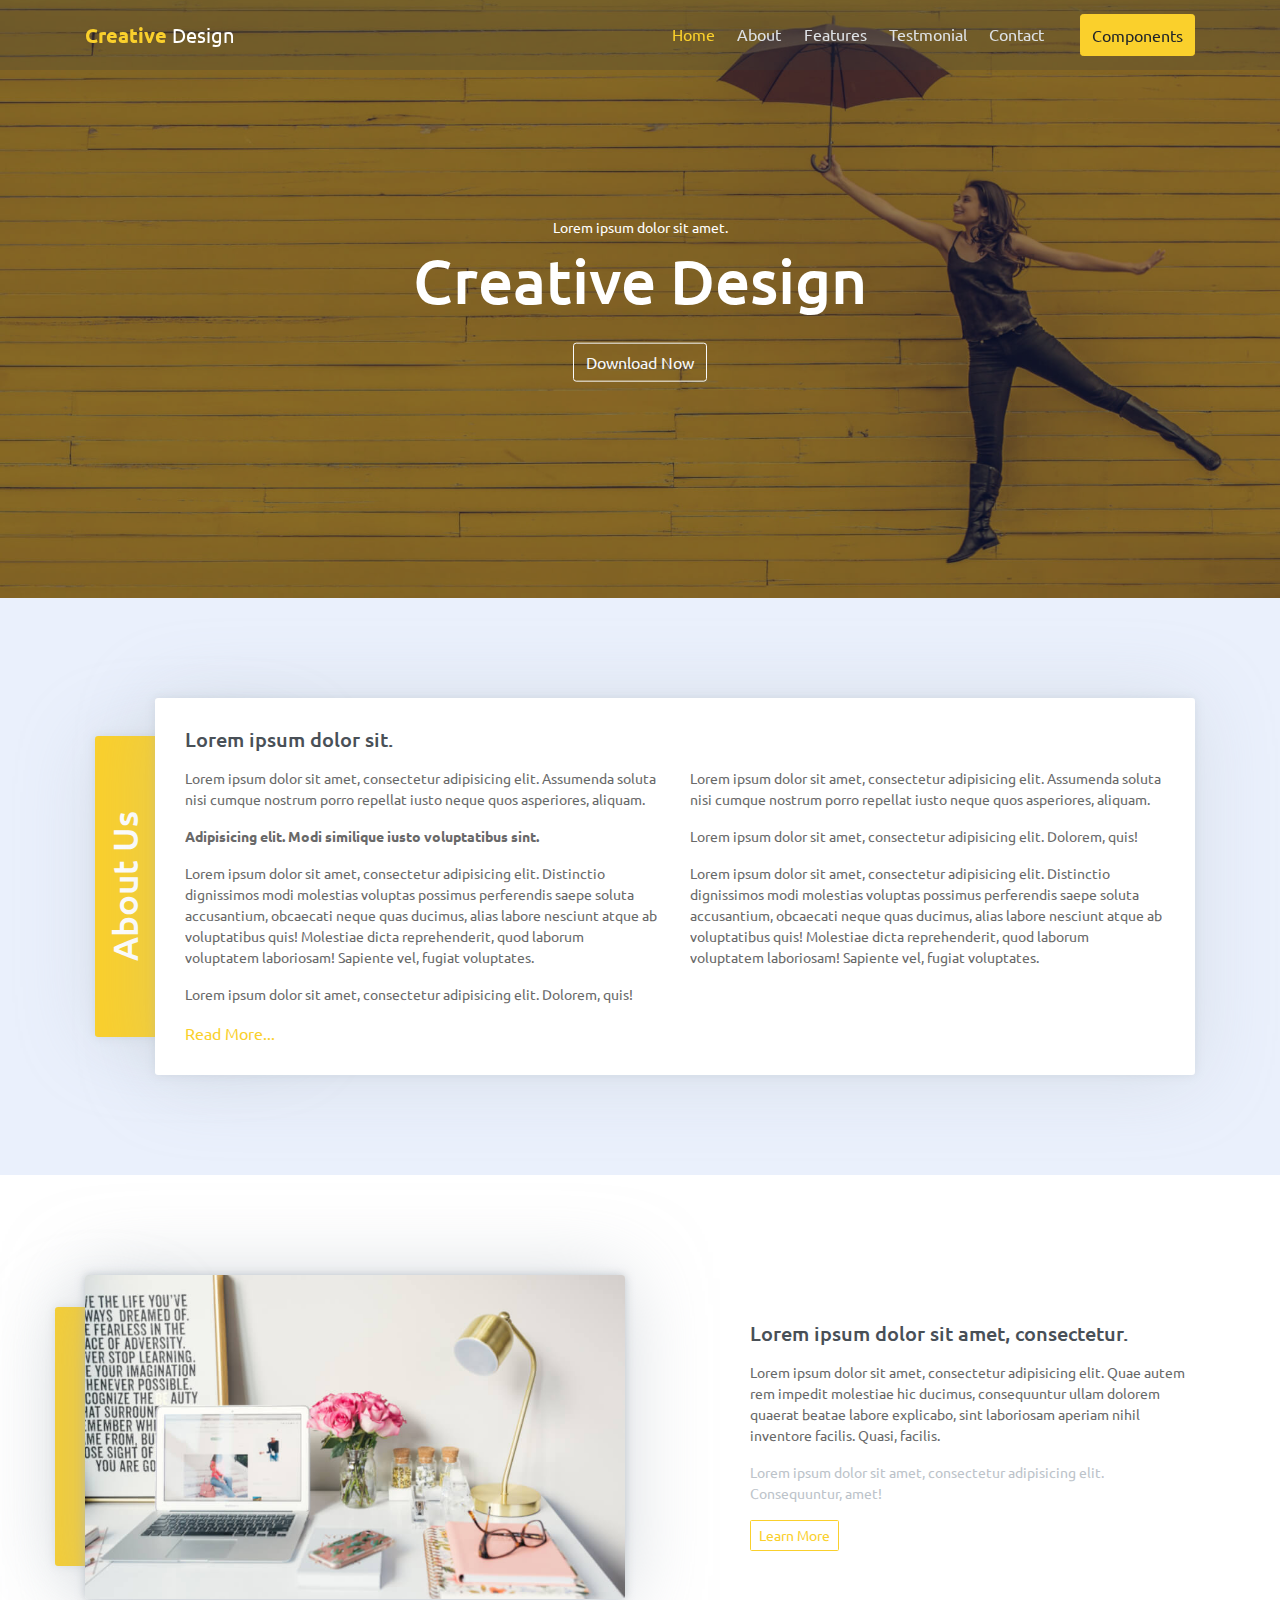
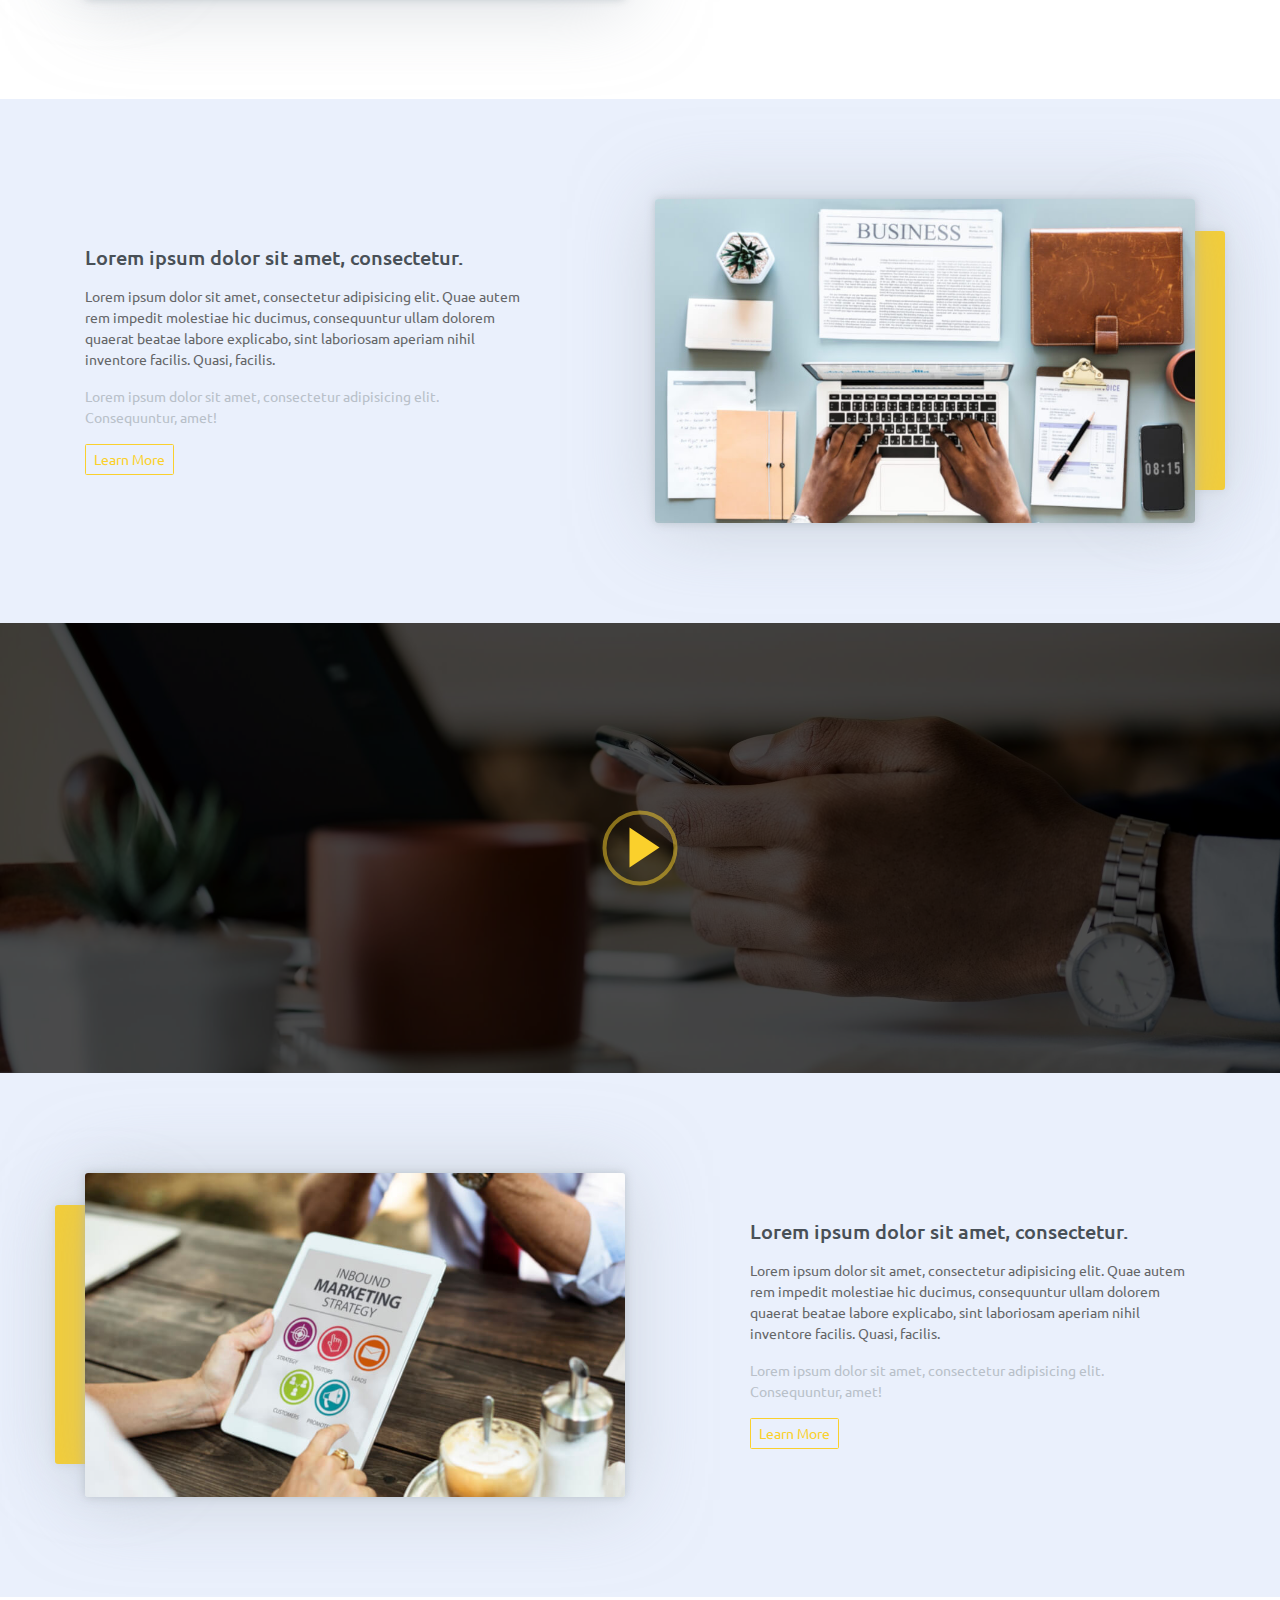
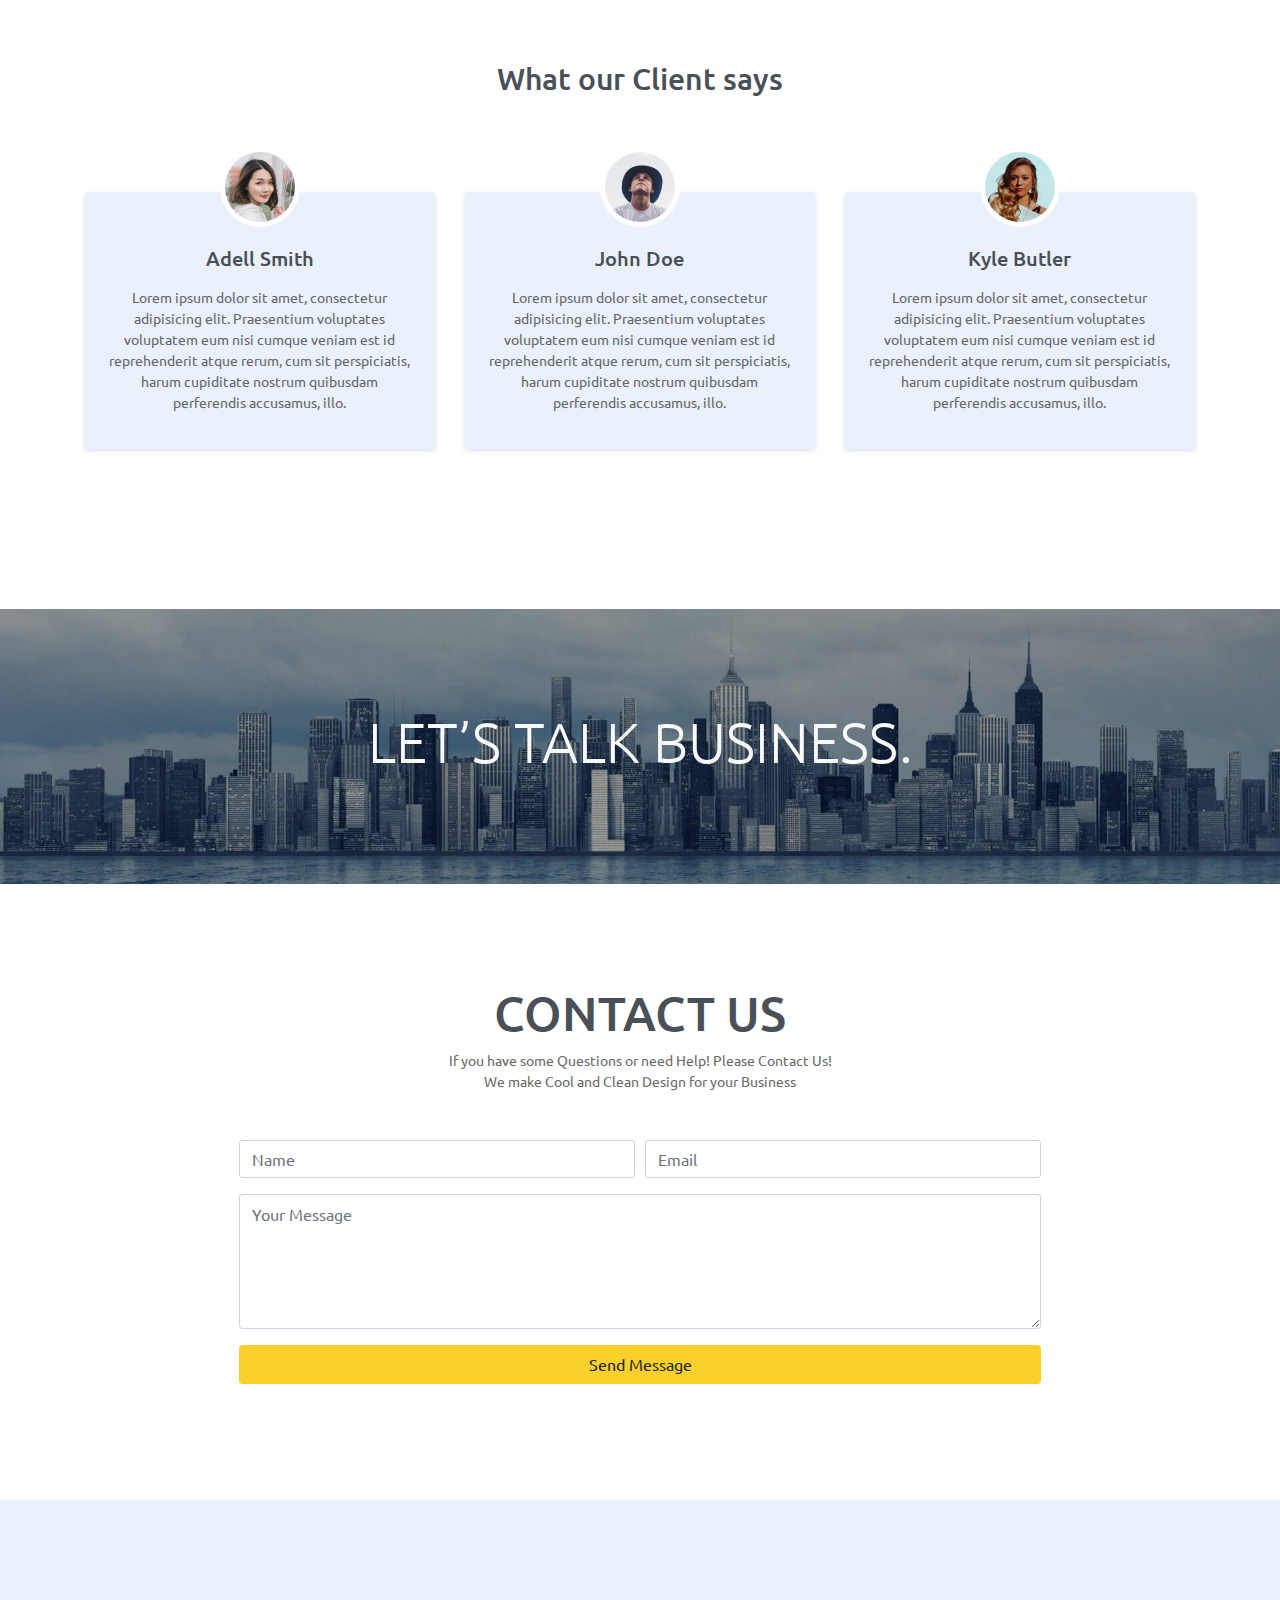
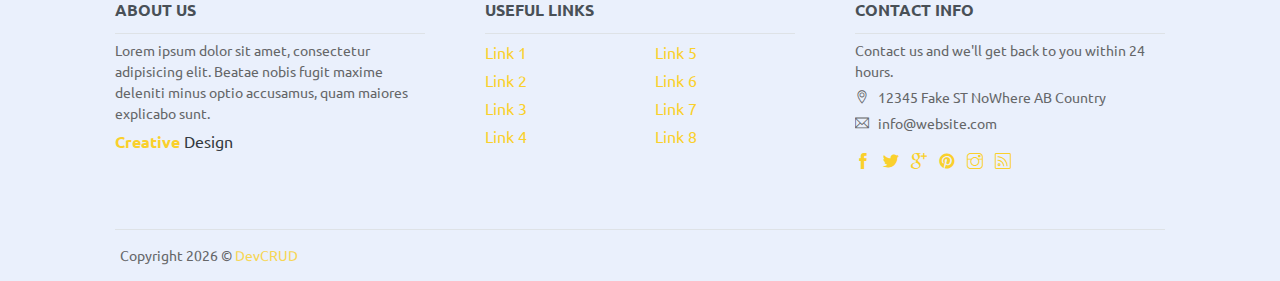
==== Codigo/creative-design/public_html/index.html @ 8c2e3966 "Adicionando pasta 'Codigo' ao repositório" ====
<!DOCTYPE html>
<html lang="en">
<head>
	<meta charset="utf-8">
    <meta name="viewport" content="width=device-width, initial-scale=1, shrink-to-fit=no">
    <meta name="description" content="Start your development with Creative Design landing page.">
    <meta name="author" content="Devcrud">
    <title>Creative Design | Free Bootstrap 4.3.x template</title>

    <!-- font icons -->
    <link rel="stylesheet" href="assets/vendors/themify-icons/css/themify-icons.css">

    <!-- Bootstrap + Creative Design main styles -->
	<link rel="stylesheet" href="assets/css/creative-design.css">

</head>
<body data-spy="scroll" data-target=".navbar" data-offset="40" id="home">
    
    <!-- Page Navbar -->
    <nav id="scrollspy" class="navbar page-navbar navbar-light navbar-expand-md fixed-top" data-spy="affix" data-offset-top="20">
        <div class="container">
            <a class="navbar-brand" href="#"><strong class="text-primary">Creative</strong> <span class="text-dark">Design</span></a>
            <button class="navbar-toggler" type="button" data-toggle="collapse" data-target="#navbarSupportedContent" aria-controls="navbarSupportedContent" aria-expanded="false" aria-label="Toggle navigation">
                <span class="navbar-toggler-icon"></span>
            </button>

            <div class="collapse navbar-collapse" id="navbarSupportedContent">
                <ul class="navbar-nav ml-auto">
                    <li class="nav-item">
                        <a class="nav-link" href="#home">Home</a>
                    </li>
                    <li class="nav-item">
                        <a class="nav-link" href="#about">About</a>
                    </li>
                    <li class="nav-item">
                        <a class="nav-link" href="#features">Features</a>
                    </li>
                    <li class="nav-item">
                        <a class="nav-link" href="#testmonial">Testmonial</a>
                    </li>
                    <li class="nav-item">
                        <a class="nav-link" href="#contact">Contact</a>
                    </li>
                    <li class="nav-item ml-md-4">
                        <a class="nav-link btn btn-primary" href="components.html">Components</a>
                    </li>
                </ul>
            </div>
        </div>
    </nav><!-- End of Page Navbar -->   

    <!-- Page Header -->
    <header id="home" class="header">
        <div class="overlay"></div>
        <div class="header-content">
            <p>Lorem ipsum dolor sit amet.</p>
            <h6>Creative Design</h6> 
            <button class="btn btn-outline-light">Download Now</button> 
        </div>      
    </header><!-- End of Page Header -->    
    
    <!-- About Section -->
    <section id="about">
        <!-- Container -->
        <div class="container">
            <!-- About wrapper -->
            <div class="about-wrapper">
                <div class="after"><h1>About Us</h1></div>
                <div class="content">
                    <h5 class="title mb-3">Lorem ipsum dolor sit.</h5>
                    <!-- row -->
                    <div class="row">
                        <div class="col">
                            <p>Lorem ipsum dolor sit amet, consectetur adipisicing elit. Assumenda soluta nisi cumque nostrum porro repellat iusto neque quos asperiores, aliquam.</p>
                            <p><b>Adipisicing elit. Modi similique  iusto voluptatibus sint.</b></p>                        
                            <p>Lorem ipsum dolor sit amet, consectetur adipisicing elit. Distinctio dignissimos modi molestias voluptas possimus perferendis saepe soluta accusantium, obcaecati neque quas ducimus, alias labore nesciunt atque ab voluptatibus quis! Molestiae dicta reprehenderit, quod laborum voluptatem laboriosam! Sapiente vel, fugiat voluptates.</p>
                            <p>Lorem ipsum dolor sit amet, consectetur adipisicing elit. Dolorem, quis!</p>
                        </div>
                        <div class="col">
                            <p>Lorem ipsum dolor sit amet, consectetur adipisicing elit. Assumenda soluta nisi cumque nostrum porro repellat iusto neque quos asperiores, aliquam.</p>
                            <p>Lorem ipsum dolor sit amet, consectetur adipisicing elit. Dolorem, quis!</p>
                            <p>Lorem ipsum dolor sit amet, consectetur adipisicing elit. Distinctio dignissimos modi molestias voluptas possimus perferendis saepe soluta accusantium, obcaecati neque quas ducimus, alias labore nesciunt atque ab voluptatibus quis! Molestiae dicta reprehenderit, quod laborum voluptatem laboriosam! Sapiente vel, fugiat voluptates.</p>
                        </div>
                    </div><!-- End of Row -->                   
                    <a href="javascript:void(0)">Read More...</a>
                </div>
            </div><!-- End of About Wrapper -->         
        </div>  <!-- End of Container-->        
     </section><!--End of Section -->


    <!-- section -->
    <section>
        <!-- Container -->
        <div class="container">
            <!-- row -->
            <div class="row justify-content-between align-items-center">
                <div class="col-md-6">
                    <div class="img-wrapper">
                        <div class="after"></div>
                        <img src="assets/imgs/img-1.jpg" class="w-100" alt="About Us">
                    </div>
                </div>
                <div class="col-md-5">
                    <h6 class="title mb-3">Lorem ipsum dolor sit amet, consectetur.</h6>
                    
                    <p>Lorem ipsum dolor sit amet, consectetur adipisicing elit. Quae autem rem impedit molestiae hic ducimus, consequuntur ullam dolorem quaerat beatae labore explicabo, sint laboriosam aperiam nihil inventore facilis. Quasi, facilis.</p>
                    <p class="text-muted">Lorem ipsum dolor sit amet, consectetur adipisicing elit. Consequuntur, amet!</p>
                    <button class="btn btn-outline-primary btn-sm">Learn More</button>
                </div>
            </div>
            <!-- End of Row -->
        </div>  
        <!-- End of Container -->
    </section><!-- End of Section -->   

    <!-- section -->
    <section>
        <!-- Container -->
        <div class="container">
            <!-- Row -->
            <div class="row justify-content-between align-items-center">                
                <div class="col-md-5">
                    <h6 class="title mb-3">Lorem ipsum dolor sit amet, consectetur.</h6>
                    <p>Lorem ipsum dolor sit amet, consectetur adipisicing elit. Quae autem rem impedit molestiae hic ducimus, consequuntur ullam dolorem quaerat beatae labore explicabo, sint laboriosam aperiam nihil inventore facilis. Quasi, facilis.</p>
                    <p class="text-muted">Lorem ipsum dolor sit amet, consectetur adipisicing elit. Consequuntur, amet!</p>
                    <button class="btn btn-outline-primary btn-sm">Learn More</button>

                </div>
                <div class="col-md-6">
                    <div class="img-wrapper">
                        <div class="after right"></div>
                        <img src="assets/imgs/img-2.jpg" class="w-100" alt="About Us">
                    </div>                      
                </div>
            </div><!-- End of Row -->           
        </div><!-- End of Container-->      
    </section><!-- End of Section -->
    

    <!-- Features Section -->
    <section class="has-bg-img" id="features">
        <div class="overlay"></div>
        <!-- Button trigger modal -->
        <a data-toggle="modal" href="#exampleModalCenter">
            <i></i>
        </a>

        <!-- Modal -->
        <div class="modal fade" id="exampleModalCenter" tabindex="-1" role="dialog" aria-labelledby="exampleModalCenterTitle" aria-hidden="true">
            <div class="modal-dialog modal-dialog-centered modal-lg" role="document">
                <div class="modal-content">
                     <iframe width="100%" height="450px" class="border-0" 
                    src="https://www.youtube.com/embed/tgbNyZ7vqY?controls=0">
                    </iframe>
                </div>
            </div>
        </div><!-- End of Modal -->     
    </section><!-- End of features Section -->  

    <!-- Section -->
    <section>
        <!-- Container -->
        <div class="container">
            <!-- Row -->
            <div class="row justify-content-between align-items-center">
                <div class="col-md-6">
                    <div class="img-wrapper">
                        <div class="after"></div>
                        <img src="assets/imgs/img-3.jpg" class="w-100" alt="About us">
                    </div>
                </div>
                <div class="col-md-5">
                    <h6 class="title mb-3">Lorem ipsum dolor sit amet, consectetur.</h6>
                    
                    <p>Lorem ipsum dolor sit amet, consectetur adipisicing elit. Quae autem rem impedit molestiae hic ducimus, consequuntur ullam dolorem quaerat beatae labore explicabo, sint laboriosam aperiam nihil inventore facilis. Quasi, facilis.</p>
                    <p class="text-muted">Lorem ipsum dolor sit amet, consectetur adipisicing elit. Consequuntur, amet!</p>
                    <button class="btn btn-outline-primary btn-sm">Learn More</button>
                </div>
            </div><!-- End of Row -->           
        </div><!-- End of Container-->      
    </section><!-- End of Section -->   

    <!-- Testmonial Section -->
    <section class="text-center pt-5" id="testmonial">
        <!-- Container -->
        <div class="container">
            <h3 class="mt-3 mb-5 pb-5">What our Client says</h3>
            <!-- Row -->
            <div class="row">
                <div class="col-sm-10 col-md-4 m-auto">
                    <div class="testmonial-wrapper">
                        <img src="assets/imgs/avatar1.jpg" alt="Client Image">
                        <h6 class="title mb-3">Adell Smith</h6>
                        <p>Lorem ipsum dolor sit amet, consectetur adipisicing elit. Praesentium voluptates voluptatem eum nisi cumque veniam est id reprehenderit atque rerum, cum sit perspiciatis, harum cupiditate nostrum quibusdam perferendis accusamus, illo.</p>
                    </div>
                </div>
                <div class="col-sm-10 col-md-4 m-auto">
                    <div class="testmonial-wrapper">
                        <img src="assets/imgs/avatar2.jpg" alt="Client Image">
                        <h6 class="title mb-3">John Doe</h6>
                        <p>Lorem ipsum dolor sit amet, consectetur adipisicing elit. Praesentium voluptates voluptatem eum nisi cumque veniam est id reprehenderit atque rerum, cum sit perspiciatis, harum cupiditate nostrum quibusdam perferendis accusamus, illo.</p>
                    </div>
                </div>
                <div class="col-sm-10 col-md-4 m-auto">
                    <div class="testmonial-wrapper">
                        <img src="assets/imgs/avatar3.jpg" alt="Client Image">
                        <h6 class="title mb-3">Kyle Butler</h6>
                        <p>Lorem ipsum dolor sit amet, consectetur adipisicing elit. Praesentium voluptates voluptatem eum nisi cumque veniam est id reprehenderit atque rerum, cum sit perspiciatis, harum cupiditate nostrum quibusdam perferendis accusamus, illo.</p>
                    </div>
                </div>
            </div><!-- end of Row -->           
        </div><!-- End of Cotanier -->  
    </section><!-- End of Testmonial Section -->

    <!-- Section -->
    <section class="has-bg-img text-center text-light height-auto" style="background-image: url(assets/imgs/bg-img-2.jpg)">
        <h1 class="display-4">LET’S TALK BUSINESS.</h1>
    </section><!-- End of Section -->
    

    <!-- Contact Section -->
    <section id="contact" class="text-center">
        <!-- container -->
        <div class="container">
            <h1>CONTACT US</h1>
            <p class="mb-5">If you have some Questions or need Help! Please Contact Us! <br> 
            We make Cool and Clean Design for your Business</p>
            
            <!-- Contact form -->
            <form class="contact-form col-md-11 col-lg-9 mx-auto">
                <div class="form-row">
                    <div class="col form-group">
                        <input type="text" class="form-control" placeholder="Name">
                    </div>
                    <div class="col form-group">
                        <input type="email" class="form-control" placeholder="Email">
                    </div>
                </div>
                <div class="form-group">
                    <textarea name="" id="" cols="30" rows="5" class="form-control" placeholder="Your Message"></textarea>
                </div>
                <div class="form-group">
                    <input type="submit" class="btn btn-primary btn-block" value="Send Message">
                </div>
            </form><!-- End of Contact form -->         
        </div><!-- End of Container-->      
    </section><!-- End of Contact Section -->   

    <!-- Section -->
    <section class="pb-0">
        <!-- Container -->
        <div class="container">
            <!-- Pre footer -->
            <div class="pre-footer">
                <ul class="list">
                    <li class="list-head">
                        <h6 class="font-weight-bold">ABOUT US</h6>
                    </li>
                    <li class="list-body">
                        <p>Lorem ipsum dolor sit amet, consectetur adipisicing elit. Beatae nobis fugit maxime deleniti minus optio accusamus, quam maiores explicabo sunt.</p>
                        <a href="#"><strong class="text-primary">Creative</strong> <span class="text-dark">Design</span></a>
                    </li>
                </ul>
                <ul class="list">
                    <li class="list-head">
                        <h6 class="font-weight-bold">USEFUL LINKS</h6>
                    </li>
                    <li class="list-body">
                        <div class="row">
                            <div class="col">
                                <a href="#">Link 1</a>
                                <a href="#">Link 2</a>
                                <a href="#">Link 3</a>
                                <a href="#">Link 4</a>
                            </div>
                            <div class="col">
                                <a href="#">Link 5</a>
                                <a href="#">Link 6</a>
                                <a href="#">Link 7</a>
                                <a href="#">Link 8</a>
                            </div>
                        </div>
                    </li>
                </ul>
                <ul class="list">
                    <li class="list-head">
                        <h6 class="font-weight-bold">CONTACT INFO</h6>
                    </li>
                    <li class="list-body">
                        <p>Contact us and we'll get back to you within 24 hours.</p>
                        <p><i class="ti-location-pin"></i> 12345 Fake ST NoWhere AB Country</p>
                        <p><i class="ti-email"></i>  info@website.com</p>
                        <div class="social-links">
                            <a href="javascript:void(0)" class="link"><i class="ti-facebook"></i></a>
                            <a href="javascript:void(0)" class="link"><i class="ti-twitter-alt"></i></a>
                            <a href="javascript:void(0)" class="link"><i class="ti-google"></i></a>
                            <a href="javascript:void(0)" class="link"><i class="ti-pinterest-alt"></i></a>
                            <a href="javascript:void(0)" class="link"><i class="ti-instagram"></i></a>
                            <a href="javascript:void(0)" class="link"><i class="ti-rss"></i></a>
                        </div>
                    </li>
                </ul> 
            </div><!-- End of Pre footer -->            

            <!-- foooter -->
            <footer class="footer">            
                <p>Copyright <script>document.write(new Date().getFullYear())</script> &copy; <a href="http://www.devcrud.com">DevCRUD</a></p>
            </footer><!-- End of Footer-->  
            
        </div><!--End of Container -->      
    </section><!-- End of Section -->

    <!-- core  -->
    <script src="assets/vendors/jquery/jquery-3.4.1.js"></script>
    <script src="assets/vendors/bootstrap/bootstrap.bundle.js"></script>

    <!-- bootstrap affix -->
    <script src="assets/vendors/bootstrap/bootstrap.affix.js"></script>

    <!-- Creative Design js -->
    <script src="assets/js/creative-design.js"></script>

</body>
</html>
---- Codigo/creative-design/public_html/assets/vendors/themify-icons/css/themify-icons.css ----
@font-face {
	font-family: 'themify';
	src:url("../fonts/themify.eot?-fvbane");
	src:url("../fonts/themify.eot?#iefix-fvbane") format("embedded-opentype"),
		url("../fonts/themify.woff?-fvbane") format("woff"),
		url("../fonts/themify.ttf?-fvbane") format("truetype"),
		url("../fonts/themify.svg?-fvbane#themify") format("svg");
	font-weight: normal;
	font-style: normal;
}

[class^="ti-"], [class*=" ti-"] {
	font-family: 'themify';
	speak: none;
	font-style: normal;
	font-weight: normal;
	font-variant: normal;
	text-transform: none;
	line-height: 1;

	/* Better Font Rendering =========== */
	-webkit-font-smoothing: antialiased;
	-moz-osx-font-smoothing: grayscale;
}

.ti-wand:before {
	content: "\e600";
}
.ti-volume:before {
	content: "\e601";
}
.ti-user:before {
	content: "\e602";
}
.ti-unlock:before {
	content: "\e603";
}
.ti-unlink:before {
	content: "\e604";
}
.ti-trash:before {
	content: "\e605";
}
.ti-thought:before {
	content: "\e606";
}
.ti-target:before {
	content: "\e607";
}
.ti-tag:before {
	content: "\e608";
}
.ti-tablet:before {
	content: "\e609";
}
.ti-star:before {
	content: "\e60a";
}
.ti-spray:before {
	content: "\e60b";
}
.ti-signal:before {
	content: "\e60c";
}
.ti-shopping-cart:before {
	content: "\e60d";
}
.ti-shopping-cart-full:before {
	content: "\e60e";
}
.ti-settings:before {
	content: "\e60f";
}
.ti-search:before {
	content: "\e610";
}
.ti-zoom-in:before {
	content: "\e611";
}
.ti-zoom-out:before {
	content: "\e612";
}
.ti-cut:before {
	content: "\e613";
}
.ti-ruler:before {
	content: "\e614";
}
.ti-ruler-pencil:before {
	content: "\e615";
}
.ti-ruler-alt:before {
	content: "\e616";
}
.ti-bookmark:before {
	content: "\e617";
}
.ti-bookmark-alt:before {
	content: "\e618";
}
.ti-reload:before {
	content: "\e619";
}
.ti-plus:before {
	content: "\e61a";
}
.ti-pin:before {
	content: "\e61b";
}
.ti-pencil:before {
	content: "\e61c";
}
.ti-pencil-alt:before {
	content: "\e61d";
}
.ti-paint-roller:before {
	content: "\e61e";
}
.ti-paint-bucket:before {
	content: "\e61f";
}
.ti-na:before {
	content: "\e620";
}
.ti-mobile:before {
	content: "\e621";
}
.ti-minus:before {
	content: "\e622";
}
.ti-medall:before {
	content: "\e623";
}
.ti-medall-alt:before {
	content: "\e624";
}
.ti-marker:before {
	content: "\e625";
}
.ti-marker-alt:before {
	content: "\e626";
}
.ti-arrow-up:before {
	content: "\e627";
}
.ti-arrow-right:before {
	content: "\e628";
}
.ti-arrow-left:before {
	content: "\e629";
}
.ti-arrow-down:before {
	content: "\e62a";
}
.ti-lock:before {
	content: "\e62b";
}
.ti-location-arrow:before {
	content: "\e62c";
}
.ti-link:before {
	content: "\e62d";
}
.ti-layout:before {
	content: "\e62e";
}
.ti-layers:before {
	content: "\e62f";
}
.ti-layers-alt:before {
	content: "\e630";
}
.ti-key:before {
	content: "\e631";
}
.ti-import:before {
	content: "\e632";
}
.ti-image:before {
	content: "\e633";
}
.ti-heart:before {
	content: "\e634";
}
.ti-heart-broken:before {
	content: "\e635";
}
.ti-hand-stop:before {
	content: "\e636";
}
.ti-hand-open:before {
	content: "\e637";
}
.ti-hand-drag:before {
	content: "\e638";
}
.ti-folder:before {
	content: "\e639";
}
.ti-flag:before {
	content: "\e63a";
}
.ti-flag-alt:before {
	content: "\e63b";
}
.ti-flag-alt-2:before {
	content: "\e63c";
}
.ti-eye:before {
	content: "\e63d";
}
.ti-export:before {
	content: "\e63e";
}
.ti-exchange-vertical:before {
	content: "\e63f";
}
.ti-desktop:before {
	content: "\e640";
}
.ti-cup:before {
	content: "\e641";
}
.ti-crown:before {
	content: "\e642";
}
.ti-comments:before {
	content: "\e643";
}
.ti-comment:before {
	content: "\e644";
}
.ti-comment-alt:before {
	content: "\e645";
}
.ti-close:before {
	content: "\e646";
}
.ti-clip:before {
	content: "\e647";
}
.ti-angle-up:before {
	content: "\e648";
}
.ti-angle-right:before {
	content: "\e649";
}
.ti-angle-left:before {
	content: "\e64a";
}
.ti-angle-down:before {
	content: "\e64b";
}
.ti-check:before {
	content: "\e64c";
}
.ti-check-box:before {
	content: "\e64d";
}
.ti-camera:before {
	content: "\e64e";
}
.ti-announcement:before {
	content: "\e64f";
}
.ti-brush:before {
	content: "\e650";
}
.ti-briefcase:before {
	content: "\e651";
}
.ti-bolt:before {
	content: "\e652";
}
.ti-bolt-alt:before {
	content: "\e653";
}
.ti-blackboard:before {
	content: "\e654";
}
.ti-bag:before {
	content: "\e655";
}
.ti-move:before {
	content: "\e656";
}
.ti-arrows-vertical:before {
	content: "\e657";
}
.ti-arrows-horizontal:before {
	content: "\e658";
}
.ti-fullscreen:before {
	content: "\e659";
}
.ti-arrow-top-right:before {
	content: "\e65a";
}
.ti-arrow-top-left:before {
	content: "\e65b";
}
.ti-arrow-circle-up:before {
	content: "\e65c";
}
.ti-arrow-circle-right:before {
	content: "\e65d";
}
.ti-arrow-circle-left:before {
	content: "\e65e";
}
.ti-arrow-circle-down:before {
	content: "\e65f";
}
.ti-angle-double-up:before {
	content: "\e660";
}
.ti-angle-double-right:before {
	content: "\e661";
}
.ti-angle-double-left:before {
	content: "\e662";
}
.ti-angle-double-down:before {
	content: "\e663";
}
.ti-zip:before {
	content: "\e664";
}
.ti-world:before {
	content: "\e665";
}
.ti-wheelchair:before {
	content: "\e666";
}
.ti-view-list:before {
	content: "\e667";
}
.ti-view-list-alt:before {
	content: "\e668";
}
.ti-view-grid:before {
	content: "\e669";
}
.ti-uppercase:before {
	content: "\e66a";
}
.ti-upload:before {
	content: "\e66b";
}
.ti-underline:before {
	content: "\e66c";
}
.ti-truck:before {
	content: "\e66d";
}
.ti-timer:before {
	content: "\e66e";
}
.ti-ticket:before {
	content: "\e66f";
}
.ti-thumb-up:before {
	content: "\e670";
}
.ti-thumb-down:before {
	content: "\e671";
}
.ti-text:before {
	content: "\e672";
}
.ti-stats-up:before {
	content: "\e673";
}
.ti-stats-down:before {
	content: "\e674";
}
.ti-split-v:before {
	content: "\e675";
}
.ti-split-h:before {
	content: "\e676";
}
.ti-smallcap:before {
	content: "\e677";
}
.ti-shine:before {
	content: "\e678";
}
.ti-shift-right:before {
	content: "\e679";
}
.ti-shift-left:before {
	content: "\e67a";
}
.ti-shield:before {
	content: "\e67b";
}
.ti-notepad:before {
	content: "\e67c";
}
.ti-server:before {
	content: "\e67d";
}
.ti-quote-right:before {
	content: "\e67e";
}
.ti-quote-left:before {
	content: "\e67f";
}
.ti-pulse:before {
	content: "\e680";
}
.ti-printer:before {
	content: "\e681";
}
.ti-power-off:before {
	content: "\e682";
}
.ti-plug:before {
	content: "\e683";
}
.ti-pie-chart:before {
	content: "\e684";
}
.ti-paragraph:before {
	content: "\e685";
}
.ti-panel:before {
	content: "\e686";
}
.ti-package:before {
	content: "\e687";
}
.ti-music:before {
	content: "\e688";
}
.ti-music-alt:before {
	content: "\e689";
}
.ti-mouse:before {
	content: "\e68a";
}
.ti-mouse-alt:before {
	content: "\e68b";
}
.ti-money:before {
	content: "\e68c";
}
.ti-microphone:before {
	content: "\e68d";
}
.ti-menu:before {
	content: "\e68e";
}
.ti-menu-alt:before {
	content: "\e68f";
}
.ti-map:before {
	content: "\e690";
}
.ti-map-alt:before {
	content: "\e691";
}
.ti-loop:before {
	content: "\e692";
}
.ti-location-pin:before {
	content: "\e693";
}
.ti-list:before {
	content: "\e694";
}
.ti-light-bulb:before {
	content: "\e695";
}
.ti-Italic:before {
	content: "\e696";
}
.ti-info:before {
	content: "\e697";
}
.ti-infinite:before {
	content: "\e698";
}
.ti-id-badge:before {
	content: "\e699";
}
.ti-hummer:before {
	content: "\e69a";
}
.ti-home:before {
	content: "\e69b";
}
.ti-help:before {
	content: "\e69c";
}
.ti-headphone:before {
	content: "\e69d";
}
.ti-harddrives:before {
	content: "\e69e";
}
.ti-harddrive:before {
	content: "\e69f";
}
.ti-gift:before {
	content: "\e6a0";
}
.ti-game:before {
	content: "\e6a1";
}
.ti-filter:before {
	content: "\e6a2";
}
.ti-files:before {
	content: "\e6a3";
}
.ti-file:before {
	content: "\e6a4";
}
.ti-eraser:before {
	content: "\e6a5";
}
.ti-envelope:before {
	content: "\e6a6";
}
.ti-download:before {
	content: "\e6a7";
}
.ti-direction:before {
	content: "\e6a8";
}
.ti-direction-alt:before {
	content: "\e6a9";
}
.ti-dashboard:before {
	content: "\e6aa";
}
.ti-control-stop:before {
	content: "\e6ab";
}
.ti-control-shuffle:before {
	content: "\e6ac";
}
.ti-control-play:before {
	content: "\e6ad";
}
.ti-control-pause:before {
	content: "\e6ae";
}
.ti-control-forward:before {
	content: "\e6af";
}
.ti-control-backward:before {
	content: "\e6b0";
}
.ti-cloud:before {
	content: "\e6b1";
}
.ti-cloud-up:before {
	content: "\e6b2";
}
.ti-cloud-down:before {
	content: "\e6b3";
}
.ti-clipboard:before {
	content: "\e6b4";
}
.ti-car:before {
	content: "\e6b5";
}
.ti-calendar:before {
	content: "\e6b6";
}
.ti-book:before {
	content: "\e6b7";
}
.ti-bell:before {
	content: "\e6b8";
}
.ti-basketball:before {
	content: "\e6b9";
}
.ti-bar-chart:before {
	content: "\e6ba";
}
.ti-bar-chart-alt:before {
	content: "\e6bb";
}
.ti-back-right:before {
	content: "\e6bc";
}
.ti-back-left:before {
	content: "\e6bd";
}
.ti-arrows-corner:before {
	content: "\e6be";
}
.ti-archive:before {
	content: "\e6bf";
}
.ti-anchor:before {
	content: "\e6c0";
}
.ti-align-right:before {
	content: "\e6c1";
}
.ti-align-left:before {
	content: "\e6c2";
}
.ti-align-justify:before {
	content: "\e6c3";
}
.ti-align-center:before {
	content: "\e6c4";
}
.ti-alert:before {
	content: "\e6c5";
}
.ti-alarm-clock:before {
	content: "\e6c6";
}
.ti-agenda:before {
	content: "\e6c7";
}
.ti-write:before {
	content: "\e6c8";
}
.ti-window:before {
	content: "\e6c9";
}
.ti-widgetized:before {
	content: "\e6ca";
}
.ti-widget:before {
	content: "\e6cb";
}
.ti-widget-alt:before {
	content: "\e6cc";
}
.ti-wallet:before {
	content: "\e6cd";
}
.ti-video-clapper:before {
	content: "\e6ce";
}
.ti-video-camera:before {
	content: "\e6cf";
}
.ti-vector:before {
	content: "\e6d0";
}
.ti-themify-logo:before {
	content: "\e6d1";
}
.ti-themify-favicon:before {
	content: "\e6d2";
}
.ti-themify-favicon-alt:before {
	content: "\e6d3";
}
.ti-support:before {
	content: "\e6d4";
}
.ti-stamp:before {
	content: "\e6d5";
}
.ti-split-v-alt:before {
	content: "\e6d6";
}
.ti-slice:before {
	content: "\e6d7";
}
.ti-shortcode:before {
	content: "\e6d8";
}
.ti-shift-right-alt:before {
	content: "\e6d9";
}
.ti-shift-left-alt:before {
	content: "\e6da";
}
.ti-ruler-alt-2:before {
	content: "\e6db";
}
.ti-receipt:before {
	content: "\e6dc";
}
.ti-pin2:before {
	content: "\e6dd";
}
.ti-pin-alt:before {
	content: "\e6de";
}
.ti-pencil-alt2:before {
	content: "\e6df";
}
.ti-palette:before {
	content: "\e6e0";
}
.ti-more:before {
	content: "\e6e1";
}
.ti-more-alt:before {
	content: "\e6e2";
}
.ti-microphone-alt:before {
	content: "\e6e3";
}
.ti-magnet:before {
	content: "\e6e4";
}
.ti-line-double:before {
	content: "\e6e5";
}
.ti-line-dotted:before {
	content: "\e6e6";
}
.ti-line-dashed:before {
	content: "\e6e7";
}
.ti-layout-width-full:before {
	content: "\e6e8";
}
.ti-layout-width-default:before {
	content: "\e6e9";
}
.ti-layout-width-default-alt:before {
	content: "\e6ea";
}
.ti-layout-tab:before {
	content: "\e6eb";
}
.ti-layout-tab-window:before {
	content: "\e6ec";
}
.ti-layout-tab-v:before {
	content: "\e6ed";
}
.ti-layout-tab-min:before {
	content: "\e6ee";
}
.ti-layout-slider:before {
	content: "\e6ef";
}
.ti-layout-slider-alt:before {
	content: "\e6f0";
}
.ti-layout-sidebar-right:before {
	content: "\e6f1";
}
.ti-layout-sidebar-none:before {
	content: "\e6f2";
}
.ti-layout-sidebar-left:before {
	content: "\e6f3";
}
.ti-layout-placeholder:before {
	content: "\e6f4";
}
.ti-layout-menu:before {
	content: "\e6f5";
}
.ti-layout-menu-v:before {
	content: "\e6f6";
}
.ti-layout-menu-separated:before {
	content: "\e6f7";
}
.ti-layout-menu-full:before {
	content: "\e6f8";
}
.ti-layout-media-right-alt:before {
	content: "\e6f9";
}
.ti-layout-media-right:before {
	content: "\e6fa";
}
.ti-layout-media-overlay:before {
	content: "\e6fb";
}
.ti-layout-media-overlay-alt:before {
	content: "\e6fc";
}
.ti-layout-media-overlay-alt-2:before {
	content: "\e6fd";
}
.ti-layout-media-left-alt:before {
	content: "\e6fe";
}
.ti-layout-media-left:before {
	content: "\e6ff";
}
.ti-layout-media-center-alt:before {
	content: "\e700";
}
.ti-layout-media-center:before {
	content: "\e701";
}
.ti-layout-list-thumb:before {
	content: "\e702";
}
.ti-layout-list-thumb-alt:before {
	content: "\e703";
}
.ti-layout-list-post:before {
	content: "\e704";
}
.ti-layout-list-large-image:before {
	content: "\e705";
}
.ti-layout-line-solid:before {
	content: "\e706";
}
.ti-layout-grid4:before {
	content: "\e707";
}
.ti-layout-grid3:before {
	content: "\e708";
}
.ti-layout-grid2:before {
	content: "\e709";
}
.ti-layout-grid2-thumb:before {
	content: "\e70a";
}
.ti-layout-cta-right:before {
	content: "\e70b";
}
.ti-layout-cta-left:before {
	content: "\e70c";
}
.ti-layout-cta-center:before {
	content: "\e70d";
}
.ti-layout-cta-btn-right:before {
	content: "\e70e";
}
.ti-layout-cta-btn-left:before {
	content: "\e70f";
}
.ti-layout-column4:before {
	content: "\e710";
}
.ti-layout-column3:before {
	content: "\e711";
}
.ti-layout-column2:before {
	content: "\e712";
}
.ti-layout-accordion-separated:before {
	content: "\e713";
}
.ti-layout-accordion-merged:before {
	content: "\e714";
}
.ti-layout-accordion-list:before {
	content: "\e715";
}
.ti-ink-pen:before {
	content: "\e716";
}
.ti-info-alt:before {
	content: "\e717";
}
.ti-help-alt:before {
	content: "\e718";
}
.ti-headphone-alt:before {
	content: "\e719";
}
.ti-hand-point-up:before {
	content: "\e71a";
}
.ti-hand-point-right:before {
	content: "\e71b";
}
.ti-hand-point-left:before {
	content: "\e71c";
}
.ti-hand-point-down:before {
	content: "\e71d";
}
.ti-gallery:before {
	content: "\e71e";
}
.ti-face-smile:before {
	content: "\e71f";
}
.ti-face-sad:before {
	content: "\e720";
}
.ti-credit-card:before {
	content: "\e721";
}
.ti-control-skip-forward:before {
	content: "\e722";
}
.ti-control-skip-backward:before {
	content: "\e723";
}
.ti-control-record:before {
	content: "\e724";
}
.ti-control-eject:before {
	content: "\e725";
}
.ti-comments-smiley:before {
	content: "\e726";
}
.ti-brush-alt:before {
	content: "\e727";
}
.ti-youtube:before {
	content: "\e728";
}
.ti-vimeo:before {
	content: "\e729";
}
.ti-twitter:before {
	content: "\e72a";
}
.ti-time:before {
	content: "\e72b";
}
.ti-tumblr:before {
	content: "\e72c";
}
.ti-skype:before {
	content: "\e72d";
}
.ti-share:before {
	content: "\e72e";
}
.ti-share-alt:before {
	content: "\e72f";
}
.ti-rocket:before {
	content: "\e730";
}
.ti-pinterest:before {
	content: "\e731";
}
.ti-new-window:before {
	content: "\e732";
}
.ti-microsoft:before {
	content: "\e733";
}
.ti-list-ol:before {
	content: "\e734";
}
.ti-linkedin:before {
	content: "\e735";
}
.ti-layout-sidebar-2:before {
	content: "\e736";
}
.ti-layout-grid4-alt:before {
	content: "\e737";
}
.ti-layout-grid3-alt:before {
	content: "\e738";
}
.ti-layout-grid2-alt:before {
	content: "\e739";
}
.ti-layout-column4-alt:before {
	content: "\e73a";
}
.ti-layout-column3-alt:before {
	content: "\e73b";
}
.ti-layout-column2-alt:before {
	content: "\e73c";
}
.ti-instagram:before {
	content: "\e73d";
}
.ti-google:before {
	content: "\e73e";
}
.ti-github:before {
	content: "\e73f";
}
.ti-flickr:before {
	content: "\e740";
}
.ti-facebook:before {
	content: "\e741";
}
.ti-dropbox:before {
	content: "\e742";
}
.ti-dribbble:before {
	content: "\e743";
}
.ti-apple:before {
	content: "\e744";
}
.ti-android:before {
	content: "\e745";
}
.ti-save:before {
	content: "\e746";
}
.ti-save-alt:before {
	content: "\e747";
}
.ti-yahoo:before {
	content: "\e748";
}
.ti-wordpress:before {
	content: "\e749";
}
.ti-vimeo-alt:before {
	content: "\e74a";
}
.ti-twitter-alt:before {
	content: "\e74b";
}
.ti-tumblr-alt:before {
	content: "\e74c";
}
.ti-trello:before {
	content: "\e74d";
}
.ti-stack-overflow:before {
	content: "\e74e";
}
.ti-soundcloud:before {
	content: "\e74f";
}
.ti-sharethis:before {
	content: "\e750";
}
.ti-sharethis-alt:before {
	content: "\e751";
}
.ti-reddit:before {
	content: "\e752";
}
.ti-pinterest-alt:before {
	content: "\e753";
}
.ti-microsoft-alt:before {
	content: "\e754";
}
.ti-linux:before {
	content: "\e755";
}
.ti-jsfiddle:before {
	content: "\e756";
}
.ti-joomla:before {
	content: "\e757";
}
.ti-html5:before {
	content: "\e758";
}
.ti-flickr-alt:before {
	content: "\e759";
}
.ti-email:before {
	content: "\e75a";
}
.ti-drupal:before {
	content: "\e75b";
}
.ti-dropbox-alt:before {
	content: "\e75c";
}
.ti-css3:before {
	content: "\e75d";
}
.ti-rss:before {
	content: "\e75e";
}
.ti-rss-alt:before {
	content: "\e75f";
}
---- Codigo/creative-design/public_html/assets/css/creative-design.css ----
@charset "UTF-8";
/*!
=========================================================
* Creative Design Landing page V 1.0
=========================================================

* Copyright: 2019 DevCRUD (https://devcrud.com)
* Licensed: (https://devcrud.com/licenses)
* Coded by www.devcrud.com

=========================================================

* The above copyright notice and this permission notice shall be included in all copies or substantial portions of the Software.
*/
@import url("https://fonts.googleapis.com/css?family=Ubuntu:300,300i,400,400i,500,500i,700,700i&display=swap");
:root {
  --blue: #79A9F5;
  --indigo: #C45F90;
  --purple: #A16AE8;
  --pink: #FC8BC0;
  --red: #F85C70;
  --orange: #FF8882;
  --yellow: #FAD02C;
  --green: #A3C14A;
  --teal: #20c997;
  --cyan: #47D8E0;
  --white: #fff;
  --gray: #6c757d;
  --gray-dark: #343a40;
  --primary: #FAD02C;
  --secondary: #6c757d;
  --success: #A3C14A;
  --info: #47D8E0;
  --warning: #FF8882;
  --danger: #F85C70;
  --light: #f8f9fa;
  --dark: #343a40;
  --breakpoint-xs: 0;
  --breakpoint-sm: 576px;
  --breakpoint-md: 768px;
  --breakpoint-lg: 992px;
  --breakpoint-xl: 1200px;
  --font-family-sans-serif: "Ubuntu", sans-serif;
  --font-family-monospace: SFMono-Regular, Menlo, Monaco, Consolas, "Liberation Mono", "Courier New", monospace;
}

*,
*::before,
*::after {
  box-sizing: border-box;
}

html {
  font-family: sans-serif;
  line-height: 1.15;
  -webkit-text-size-adjust: 100%;
  -webkit-tap-highlight-color: rgba(0, 0, 0, 0);
}

article, aside, figcaption, figure, footer, header, hgroup, main, nav, section {
  display: block;
}

body {
  margin: 0;
  font-family: "Ubuntu", sans-serif;
  font-size: 1rem;
  font-weight: 400;
  line-height: 1.5;
  color: #495057;
  text-align: left;
  background-color: #fff;
}

[tabindex="-1"]:focus {
  outline: 0 !important;
}

hr {
  box-sizing: content-box;
  height: 0;
  overflow: visible;
}

h1, h2, h3, h4, h5, h6 {
  margin-top: 0;
  margin-bottom: 0.5rem;
}

p {
  margin-top: 0;
  margin-bottom: 1rem;
}

abbr[title],
abbr[data-original-title] {
  text-decoration: underline;
  -webkit-text-decoration: underline dotted;
          text-decoration: underline dotted;
  cursor: help;
  border-bottom: 0;
  -webkit-text-decoration-skip-ink: none;
          text-decoration-skip-ink: none;
}

address {
  margin-bottom: 1rem;
  font-style: normal;
  line-height: inherit;
}

ol,
ul,
dl {
  margin-top: 0;
  margin-bottom: 1rem;
}

ol ol,
ul ul,
ol ul,
ul ol {
  margin-bottom: 0;
}

dt {
  font-weight: 700;
}

dd {
  margin-bottom: .5rem;
  margin-left: 0;
}

blockquote {
  margin: 0 0 1rem;
}

b,
strong {
  font-weight: bolder;
}

small {
  font-size: 80%;
}

sub,
sup {
  position: relative;
  font-size: 75%;
  line-height: 0;
  vertical-align: baseline;
}

sub {
  bottom: -.25em;
}

sup {
  top: -.5em;
}

a {
  color: #FAD02C;
  text-decoration: none;
  background-color: transparent;
}

a:hover {
  color: #d4aa05;
  text-decoration: none;
}

a:not([href]):not([tabindex]) {
  color: inherit;
  text-decoration: none;
}

a:not([href]):not([tabindex]):hover, a:not([href]):not([tabindex]):focus {
  color: inherit;
  text-decoration: none;
}

a:not([href]):not([tabindex]):focus {
  outline: 0;
}

pre,
code,
kbd,
samp {
  font-family: SFMono-Regular, Menlo, Monaco, Consolas, "Liberation Mono", "Courier New", monospace;
  font-size: 1em;
}

pre {
  margin-top: 0;
  margin-bottom: 1rem;
  overflow: auto;
}

figure {
  margin: 0 0 1rem;
}

img {
  vertical-align: middle;
  border-style: none;
}

svg {
  overflow: hidden;
  vertical-align: middle;
}

table {
  border-collapse: collapse;
}

caption {
  padding-top: 0.75rem;
  padding-bottom: 0.75rem;
  color: #adb5bd;
  text-align: left;
  caption-side: bottom;
}

th {
  text-align: inherit;
}

label {
  display: inline-block;
  margin-bottom: 0.5rem;
}

button {
  border-radius: 0;
}

button:focus {
  outline: 1px dotted;
  outline: 5px auto -webkit-focus-ring-color;
}

input,
button,
select,
optgroup,
textarea {
  margin: 0;
  font-family: inherit;
  font-size: inherit;
  line-height: inherit;
}

button,
input {
  overflow: visible;
}

button,
select {
  text-transform: none;
}

select {
  word-wrap: normal;
}

button,
[type="button"],
[type="reset"],
[type="submit"] {
  -webkit-appearance: button;
}

button:not(:disabled),
[type="button"]:not(:disabled),
[type="reset"]:not(:disabled),
[type="submit"]:not(:disabled) {
  cursor: pointer;
}

button::-moz-focus-inner,
[type="button"]::-moz-focus-inner,
[type="reset"]::-moz-focus-inner,
[type="submit"]::-moz-focus-inner {
  padding: 0;
  border-style: none;
}

input[type="radio"],
input[type="checkbox"] {
  box-sizing: border-box;
  padding: 0;
}

input[type="date"],
input[type="time"],
input[type="datetime-local"],
input[type="month"] {
  -webkit-appearance: listbox;
}

textarea {
  overflow: auto;
  resize: vertical;
}

fieldset {
  min-width: 0;
  padding: 0;
  margin: 0;
  border: 0;
}

legend {
  display: block;
  width: 100%;
  max-width: 100%;
  padding: 0;
  margin-bottom: .5rem;
  font-size: 1.5rem;
  line-height: inherit;
  color: inherit;
  white-space: normal;
}

progress {
  vertical-align: baseline;
}

[type="number"]::-webkit-inner-spin-button,
[type="number"]::-webkit-outer-spin-button {
  height: auto;
}

[type="search"] {
  outline-offset: -2px;
  -webkit-appearance: none;
}

[type="search"]::-webkit-search-decoration {
  -webkit-appearance: none;
}

::-webkit-file-upload-button {
  font: inherit;
  -webkit-appearance: button;
}

output {
  display: inline-block;
}

summary {
  display: list-item;
  cursor: pointer;
}

template {
  display: none;
}

[hidden] {
  display: none !important;
}

h1, h2, h3, h4, h5, h6,
.h1, .h2, .h3, .h4, .h5, .h6 {
  margin-bottom: 0.5rem;
  font-weight: 500;
  line-height: 1.2;
}

h1, .h1 {
  font-size: 3rem;
}

h2, .h2 {
  font-size: 2.5rem;
}

h3, .h3 {
  font-size: 1.85rem;
}

h4, .h4 {
  font-size: 1.6rem;
}

h5, .h5 {
  font-size: 1.3rem;
}

h6, .h6 {
  font-size: 1rem;
}

.lead {
  font-size: 1.25rem;
  font-weight: 300;
}

.display-1 {
  font-size: 6rem;
  font-weight: 300;
  line-height: 1.2;
}

.display-2 {
  font-size: 5.5rem;
  font-weight: 300;
  line-height: 1.2;
}

.display-3 {
  font-size: 4.5rem;
  font-weight: 300;
  line-height: 1.2;
}

.display-4 {
  font-size: 3.5rem;
  font-weight: 300;
  line-height: 1.2;
}

hr {
  margin-top: 1rem;
  margin-bottom: 1rem;
  border: 0;
  border-top: 1px solid rgba(255, 255, 255, 0.1);
}

small,
.small {
  font-size: 80%;
  font-weight: 400;
}

mark,
.mark {
  padding: 0.2em;
  background-color: #fcf8e3;
}

.list-unstyled {
  padding-left: 0;
  list-style: none;
}

.list-inline {
  padding-left: 0;
  list-style: none;
}

.list-inline-item {
  display: inline-block;
}

.list-inline-item:not(:last-child) {
  margin-right: 0.5rem;
}

.initialism {
  font-size: 90%;
  text-transform: uppercase;
}

.blockquote {
  margin-bottom: 1rem;
  font-size: 1.25rem;
}

.blockquote-footer {
  display: block;
  font-size: 80%;
  color: #6c757d;
}

.blockquote-footer::before {
  content: "\2014\00A0";
}

.img-fluid {
  max-width: 100%;
  height: auto;
}

.img-thumbnail {
  padding: 0.25rem;
  background-color: #fff;
  border: 1px solid #dee2e6;
  border-radius: 0.2rem;
  max-width: 100%;
  height: auto;
}

.figure {
  display: inline-block;
}

.figure-img {
  margin-bottom: 0.5rem;
  line-height: 1;
}

.figure-caption {
  font-size: 90%;
  color: #6c757d;
}

code {
  font-size: 87.5%;
  color: #FC8BC0;
  word-break: break-word;
}

a > code {
  color: inherit;
}

kbd {
  padding: 0.2rem 0.4rem;
  font-size: 87.5%;
  color: #fff;
  background-color: #212529;
  border-radius: 0.1rem;
}

kbd kbd {
  padding: 0;
  font-size: 100%;
  font-weight: 700;
}

pre {
  display: block;
  font-size: 87.5%;
  color: #fbdb5e;
}

pre code {
  font-size: inherit;
  color: inherit;
  word-break: normal;
}

.pre-scrollable {
  max-height: 300px;
  overflow-y: scroll;
}

.container {
  width: 100%;
  padding-right: 15px;
  padding-left: 15px;
  margin-right: auto;
  margin-left: auto;
}

@media (min-width: 576px) {
  .container {
    max-width: 540px;
  }
}

@media (min-width: 768px) {
  .container {
    max-width: 720px;
  }
}

@media (min-width: 992px) {
  .container {
    max-width: 960px;
  }
}

@media (min-width: 1200px) {
  .container {
    max-width: 1140px;
  }
}

.container-fluid {
  width: 100%;
  padding-right: 15px;
  padding-left: 15px;
  margin-right: auto;
  margin-left: auto;
}

.row {
  display: -webkit-box;
  display: -webkit-flex;
  display: -ms-flexbox;
  display: flex;
  -webkit-flex-wrap: wrap;
      -ms-flex-wrap: wrap;
          flex-wrap: wrap;
  margin-right: -15px;
  margin-left: -15px;
}

.no-gutters {
  margin-right: 0;
  margin-left: 0;
}

.no-gutters > .col,
.no-gutters > [class*="col-"] {
  padding-right: 0;
  padding-left: 0;
}

.col-1, .col-2, .col-3, .col-4, .col-5, .col-6, .col-7, .col-8, .col-9, .col-10, .col-11, .col-12, .col,
.col-auto, .col-sm-1, .col-sm-2, .col-sm-3, .col-sm-4, .col-sm-5, .col-sm-6, .col-sm-7, .col-sm-8, .col-sm-9, .col-sm-10, .col-sm-11, .col-sm-12, .col-sm,
.col-sm-auto, .col-md-1, .col-md-2, .col-md-3, .col-md-4, .col-md-5, .col-md-6, .col-md-7, .col-md-8, .col-md-9, .col-md-10, .col-md-11, .col-md-12, .col-md,
.col-md-auto, .col-lg-1, .col-lg-2, .col-lg-3, .col-lg-4, .col-lg-5, .col-lg-6, .col-lg-7, .col-lg-8, .col-lg-9, .col-lg-10, .col-lg-11, .col-lg-12, .col-lg,
.col-lg-auto, .col-xl-1, .col-xl-2, .col-xl-3, .col-xl-4, .col-xl-5, .col-xl-6, .col-xl-7, .col-xl-8, .col-xl-9, .col-xl-10, .col-xl-11, .col-xl-12, .col-xl,
.col-xl-auto {
  position: relative;
  width: 100%;
  padding-right: 15px;
  padding-left: 15px;
}

.col {
  -webkit-flex-basis: 0;
      -ms-flex-preferred-size: 0;
          flex-basis: 0;
  -webkit-box-flex: 1;
  -webkit-flex-grow: 1;
      -ms-flex-positive: 1;
          flex-grow: 1;
  max-width: 100%;
}

.col-auto {
  -webkit-box-flex: 0;
  -webkit-flex: 0 0 auto;
      -ms-flex: 0 0 auto;
          flex: 0 0 auto;
  width: auto;
  max-width: 100%;
}

.col-1 {
  -webkit-box-flex: 0;
  -webkit-flex: 0 0 8.33333%;
      -ms-flex: 0 0 8.33333%;
          flex: 0 0 8.33333%;
  max-width: 8.33333%;
}

.col-2 {
  -webkit-box-flex: 0;
  -webkit-flex: 0 0 16.66667%;
      -ms-flex: 0 0 16.66667%;
          flex: 0 0 16.66667%;
  max-width: 16.66667%;
}

.col-3 {
  -webkit-box-flex: 0;
  -webkit-flex: 0 0 25%;
      -ms-flex: 0 0 25%;
          flex: 0 0 25%;
  max-width: 25%;
}

.col-4 {
  -webkit-box-flex: 0;
  -webkit-flex: 0 0 33.33333%;
      -ms-flex: 0 0 33.33333%;
          flex: 0 0 33.33333%;
  max-width: 33.33333%;
}

.col-5 {
  -webkit-box-flex: 0;
  -webkit-flex: 0 0 41.66667%;
      -ms-flex: 0 0 41.66667%;
          flex: 0 0 41.66667%;
  max-width: 41.66667%;
}

.col-6 {
  -webkit-box-flex: 0;
  -webkit-flex: 0 0 50%;
      -ms-flex: 0 0 50%;
          flex: 0 0 50%;
  max-width: 50%;
}

.col-7 {
  -webkit-box-flex: 0;
  -webkit-flex: 0 0 58.33333%;
      -ms-flex: 0 0 58.33333%;
          flex: 0 0 58.33333%;
  max-width: 58.33333%;
}

.col-8 {
  -webkit-box-flex: 0;
  -webkit-flex: 0 0 66.66667%;
      -ms-flex: 0 0 66.66667%;
          flex: 0 0 66.66667%;
  max-width: 66.66667%;
}

.col-9 {
  -webkit-box-flex: 0;
  -webkit-flex: 0 0 75%;
      -ms-flex: 0 0 75%;
          flex: 0 0 75%;
  max-width: 75%;
}

.col-10 {
  -webkit-box-flex: 0;
  -webkit-flex: 0 0 83.33333%;
      -ms-flex: 0 0 83.33333%;
          flex: 0 0 83.33333%;
  max-width: 83.33333%;
}

.col-11 {
  -webkit-box-flex: 0;
  -webkit-flex: 0 0 91.66667%;
      -ms-flex: 0 0 91.66667%;
          flex: 0 0 91.66667%;
  max-width: 91.66667%;
}

.col-12 {
  -webkit-box-flex: 0;
  -webkit-flex: 0 0 100%;
      -ms-flex: 0 0 100%;
          flex: 0 0 100%;
  max-width: 100%;
}

.order-first {
  -webkit-box-ordinal-group: 0;
  -webkit-order: -1;
      -ms-flex-order: -1;
          order: -1;
}

.order-last {
  -webkit-box-ordinal-group: 14;
  -webkit-order: 13;
      -ms-flex-order: 13;
          order: 13;
}

.order-0 {
  -webkit-box-ordinal-group: 1;
  -webkit-order: 0;
      -ms-flex-order: 0;
          order: 0;
}

.order-1 {
  -webkit-box-ordinal-group: 2;
  -webkit-order: 1;
      -ms-flex-order: 1;
          order: 1;
}

.order-2 {
  -webkit-box-ordinal-group: 3;
  -webkit-order: 2;
      -ms-flex-order: 2;
          order: 2;
}

.order-3 {
  -webkit-box-ordinal-group: 4;
  -webkit-order: 3;
      -ms-flex-order: 3;
          order: 3;
}

.order-4 {
  -webkit-box-ordinal-group: 5;
  -webkit-order: 4;
      -ms-flex-order: 4;
          order: 4;
}

.order-5 {
  -webkit-box-ordinal-group: 6;
  -webkit-order: 5;
      -ms-flex-order: 5;
          order: 5;
}

.order-6 {
  -webkit-box-ordinal-group: 7;
  -webkit-order: 6;
      -ms-flex-order: 6;
          order: 6;
}

.order-7 {
  -webkit-box-ordinal-group: 8;
  -webkit-order: 7;
      -ms-flex-order: 7;
          order: 7;
}

.order-8 {
  -webkit-box-ordinal-group: 9;
  -webkit-order: 8;
      -ms-flex-order: 8;
          order: 8;
}

.order-9 {
  -webkit-box-ordinal-group: 10;
  -webkit-order: 9;
      -ms-flex-order: 9;
          order: 9;
}

.order-10 {
  -webkit-box-ordinal-group: 11;
  -webkit-order: 10;
      -ms-flex-order: 10;
          order: 10;
}

.order-11 {
  -webkit-box-ordinal-group: 12;
  -webkit-order: 11;
      -ms-flex-order: 11;
          order: 11;
}

.order-12 {
  -webkit-box-ordinal-group: 13;
  -webkit-order: 12;
      -ms-flex-order: 12;
          order: 12;
}

.offset-1 {
  margin-left: 8.33333%;
}

.offset-2 {
  margin-left: 16.66667%;
}

.offset-3 {
  margin-left: 25%;
}

.offset-4 {
  margin-left: 33.33333%;
}

.offset-5 {
  margin-left: 41.66667%;
}

.offset-6 {
  margin-left: 50%;
}

.offset-7 {
  margin-left: 58.33333%;
}

.offset-8 {
  margin-left: 66.66667%;
}

.offset-9 {
  margin-left: 75%;
}

.offset-10 {
  margin-left: 83.33333%;
}

.offset-11 {
  margin-left: 91.66667%;
}

@media (min-width: 576px) {
  .col-sm {
    -webkit-flex-basis: 0;
        -ms-flex-preferred-size: 0;
            flex-basis: 0;
    -webkit-box-flex: 1;
    -webkit-flex-grow: 1;
        -ms-flex-positive: 1;
            flex-grow: 1;
    max-width: 100%;
  }
  .col-sm-auto {
    -webkit-box-flex: 0;
    -webkit-flex: 0 0 auto;
        -ms-flex: 0 0 auto;
            flex: 0 0 auto;
    width: auto;
    max-width: 100%;
  }
  .col-sm-1 {
    -webkit-box-flex: 0;
    -webkit-flex: 0 0 8.33333%;
        -ms-flex: 0 0 8.33333%;
            flex: 0 0 8.33333%;
    max-width: 8.33333%;
  }
  .col-sm-2 {
    -webkit-box-flex: 0;
    -webkit-flex: 0 0 16.66667%;
        -ms-flex: 0 0 16.66667%;
            flex: 0 0 16.66667%;
    max-width: 16.66667%;
  }
  .col-sm-3 {
    -webkit-box-flex: 0;
    -webkit-flex: 0 0 25%;
        -ms-flex: 0 0 25%;
            flex: 0 0 25%;
    max-width: 25%;
  }
  .col-sm-4 {
    -webkit-box-flex: 0;
    -webkit-flex: 0 0 33.33333%;
        -ms-flex: 0 0 33.33333%;
            flex: 0 0 33.33333%;
    max-width: 33.33333%;
  }
  .col-sm-5 {
    -webkit-box-flex: 0;
    -webkit-flex: 0 0 41.66667%;
        -ms-flex: 0 0 41.66667%;
            flex: 0 0 41.66667%;
    max-width: 41.66667%;
  }
  .col-sm-6 {
    -webkit-box-flex: 0;
    -webkit-flex: 0 0 50%;
        -ms-flex: 0 0 50%;
            flex: 0 0 50%;
    max-width: 50%;
  }
  .col-sm-7 {
    -webkit-box-flex: 0;
    -webkit-flex: 0 0 58.33333%;
        -ms-flex: 0 0 58.33333%;
            flex: 0 0 58.33333%;
    max-width: 58.33333%;
  }
  .col-sm-8 {
    -webkit-box-flex: 0;
    -webkit-flex: 0 0 66.66667%;
        -ms-flex: 0 0 66.66667%;
            flex: 0 0 66.66667%;
    max-width: 66.66667%;
  }
  .col-sm-9 {
    -webkit-box-flex: 0;
    -webkit-flex: 0 0 75%;
        -ms-flex: 0 0 75%;
            flex: 0 0 75%;
    max-width: 75%;
  }
  .col-sm-10 {
    -webkit-box-flex: 0;
    -webkit-flex: 0 0 83.33333%;
        -ms-flex: 0 0 83.33333%;
            flex: 0 0 83.33333%;
    max-width: 83.33333%;
  }
  .col-sm-11 {
    -webkit-box-flex: 0;
    -webkit-flex: 0 0 91.66667%;
        -ms-flex: 0 0 91.66667%;
            flex: 0 0 91.66667%;
    max-width: 91.66667%;
  }
  .col-sm-12 {
    -webkit-box-flex: 0;
    -webkit-flex: 0 0 100%;
        -ms-flex: 0 0 100%;
            flex: 0 0 100%;
    max-width: 100%;
  }
  .order-sm-first {
    -webkit-box-ordinal-group: 0;
    -webkit-order: -1;
        -ms-flex-order: -1;
            order: -1;
  }
  .order-sm-last {
    -webkit-box-ordinal-group: 14;
    -webkit-order: 13;
        -ms-flex-order: 13;
            order: 13;
  }
  .order-sm-0 {
    -webkit-box-ordinal-group: 1;
    -webkit-order: 0;
        -ms-flex-order: 0;
            order: 0;
  }
  .order-sm-1 {
    -webkit-box-ordinal-group: 2;
    -webkit-order: 1;
        -ms-flex-order: 1;
            order: 1;
  }
  .order-sm-2 {
    -webkit-box-ordinal-group: 3;
    -webkit-order: 2;
        -ms-flex-order: 2;
            order: 2;
  }
  .order-sm-3 {
    -webkit-box-ordinal-group: 4;
    -webkit-order: 3;
        -ms-flex-order: 3;
            order: 3;
  }
  .order-sm-4 {
    -webkit-box-ordinal-group: 5;
    -webkit-order: 4;
        -ms-flex-order: 4;
            order: 4;
  }
  .order-sm-5 {
    -webkit-box-ordinal-group: 6;
    -webkit-order: 5;
        -ms-flex-order: 5;
            order: 5;
  }
  .order-sm-6 {
    -webkit-box-ordinal-group: 7;
    -webkit-order: 6;
        -ms-flex-order: 6;
            order: 6;
  }
  .order-sm-7 {
    -webkit-box-ordinal-group: 8;
    -webkit-order: 7;
        -ms-flex-order: 7;
            order: 7;
  }
  .order-sm-8 {
    -webkit-box-ordinal-group: 9;
    -webkit-order: 8;
        -ms-flex-order: 8;
            order: 8;
  }
  .order-sm-9 {
    -webkit-box-ordinal-group: 10;
    -webkit-order: 9;
        -ms-flex-order: 9;
            order: 9;
  }
  .order-sm-10 {
    -webkit-box-ordinal-group: 11;
    -webkit-order: 10;
        -ms-flex-order: 10;
            order: 10;
  }
  .order-sm-11 {
    -webkit-box-ordinal-group: 12;
    -webkit-order: 11;
        -ms-flex-order: 11;
            order: 11;
  }
  .order-sm-12 {
    -webkit-box-ordinal-group: 13;
    -webkit-order: 12;
        -ms-flex-order: 12;
            order: 12;
  }
  .offset-sm-0 {
    margin-left: 0;
  }
  .offset-sm-1 {
    margin-left: 8.33333%;
  }
  .offset-sm-2 {
    margin-left: 16.66667%;
  }
  .offset-sm-3 {
    margin-left: 25%;
  }
  .offset-sm-4 {
    margin-left: 33.33333%;
  }
  .offset-sm-5 {
    margin-left: 41.66667%;
  }
  .offset-sm-6 {
    margin-left: 50%;
  }
  .offset-sm-7 {
    margin-left: 58.33333%;
  }
  .offset-sm-8 {
    margin-left: 66.66667%;
  }
  .offset-sm-9 {
    margin-left: 75%;
  }
  .offset-sm-10 {
    margin-left: 83.33333%;
  }
  .offset-sm-11 {
    margin-left: 91.66667%;
  }
}

@media (min-width: 768px) {
  .col-md {
    -webkit-flex-basis: 0;
        -ms-flex-preferred-size: 0;
            flex-basis: 0;
    -webkit-box-flex: 1;
    -webkit-flex-grow: 1;
        -ms-flex-positive: 1;
            flex-grow: 1;
    max-width: 100%;
  }
  .col-md-auto {
    -webkit-box-flex: 0;
    -webkit-flex: 0 0 auto;
        -ms-flex: 0 0 auto;
            flex: 0 0 auto;
    width: auto;
    max-width: 100%;
  }
  .col-md-1 {
    -webkit-box-flex: 0;
    -webkit-flex: 0 0 8.33333%;
        -ms-flex: 0 0 8.33333%;
            flex: 0 0 8.33333%;
    max-width: 8.33333%;
  }
  .col-md-2 {
    -webkit-box-flex: 0;
    -webkit-flex: 0 0 16.66667%;
        -ms-flex: 0 0 16.66667%;
            flex: 0 0 16.66667%;
    max-width: 16.66667%;
  }
  .col-md-3 {
    -webkit-box-flex: 0;
    -webkit-flex: 0 0 25%;
        -ms-flex: 0 0 25%;
            flex: 0 0 25%;
    max-width: 25%;
  }
  .col-md-4 {
    -webkit-box-flex: 0;
    -webkit-flex: 0 0 33.33333%;
        -ms-flex: 0 0 33.33333%;
            flex: 0 0 33.33333%;
    max-width: 33.33333%;
  }
  .col-md-5 {
    -webkit-box-flex: 0;
    -webkit-flex: 0 0 41.66667%;
        -ms-flex: 0 0 41.66667%;
            flex: 0 0 41.66667%;
    max-width: 41.66667%;
  }
  .col-md-6 {
    -webkit-box-flex: 0;
    -webkit-flex: 0 0 50%;
        -ms-flex: 0 0 50%;
            flex: 0 0 50%;
    max-width: 50%;
  }
  .col-md-7 {
    -webkit-box-flex: 0;
    -webkit-flex: 0 0 58.33333%;
        -ms-flex: 0 0 58.33333%;
            flex: 0 0 58.33333%;
    max-width: 58.33333%;
  }
  .col-md-8 {
    -webkit-box-flex: 0;
    -webkit-flex: 0 0 66.66667%;
        -ms-flex: 0 0 66.66667%;
            flex: 0 0 66.66667%;
    max-width: 66.66667%;
  }
  .col-md-9 {
    -webkit-box-flex: 0;
    -webkit-flex: 0 0 75%;
        -ms-flex: 0 0 75%;
            flex: 0 0 75%;
    max-width: 75%;
  }
  .col-md-10 {
    -webkit-box-flex: 0;
    -webkit-flex: 0 0 83.33333%;
        -ms-flex: 0 0 83.33333%;
            flex: 0 0 83.33333%;
    max-width: 83.33333%;
  }
  .col-md-11 {
    -webkit-box-flex: 0;
    -webkit-flex: 0 0 91.66667%;
        -ms-flex: 0 0 91.66667%;
            flex: 0 0 91.66667%;
    max-width: 91.66667%;
  }
  .col-md-12 {
    -webkit-box-flex: 0;
    -webkit-flex: 0 0 100%;
        -ms-flex: 0 0 100%;
            flex: 0 0 100%;
    max-width: 100%;
  }
  .order-md-first {
    -webkit-box-ordinal-group: 0;
    -webkit-order: -1;
        -ms-flex-order: -1;
            order: -1;
  }
  .order-md-last {
    -webkit-box-ordinal-group: 14;
    -webkit-order: 13;
        -ms-flex-order: 13;
            order: 13;
  }
  .order-md-0 {
    -webkit-box-ordinal-group: 1;
    -webkit-order: 0;
        -ms-flex-order: 0;
            order: 0;
  }
  .order-md-1 {
    -webkit-box-ordinal-group: 2;
    -webkit-order: 1;
        -ms-flex-order: 1;
            order: 1;
  }
  .order-md-2 {
    -webkit-box-ordinal-group: 3;
    -webkit-order: 2;
        -ms-flex-order: 2;
            order: 2;
  }
  .order-md-3 {
    -webkit-box-ordinal-group: 4;
    -webkit-order: 3;
        -ms-flex-order: 3;
            order: 3;
  }
  .order-md-4 {
    -webkit-box-ordinal-group: 5;
    -webkit-order: 4;
        -ms-flex-order: 4;
            order: 4;
  }
  .order-md-5 {
    -webkit-box-ordinal-group: 6;
    -webkit-order: 5;
        -ms-flex-order: 5;
            order: 5;
  }
  .order-md-6 {
    -webkit-box-ordinal-group: 7;
    -webkit-order: 6;
        -ms-flex-order: 6;
            order: 6;
  }
  .order-md-7 {
    -webkit-box-ordinal-group: 8;
    -webkit-order: 7;
        -ms-flex-order: 7;
            order: 7;
  }
  .order-md-8 {
    -webkit-box-ordinal-group: 9;
    -webkit-order: 8;
        -ms-flex-order: 8;
            order: 8;
  }
  .order-md-9 {
    -webkit-box-ordinal-group: 10;
    -webkit-order: 9;
        -ms-flex-order: 9;
            order: 9;
  }
  .order-md-10 {
    -webkit-box-ordinal-group: 11;
    -webkit-order: 10;
        -ms-flex-order: 10;
            order: 10;
  }
  .order-md-11 {
    -webkit-box-ordinal-group: 12;
    -webkit-order: 11;
        -ms-flex-order: 11;
            order: 11;
  }
  .order-md-12 {
    -webkit-box-ordinal-group: 13;
    -webkit-order: 12;
        -ms-flex-order: 12;
            order: 12;
  }
  .offset-md-0 {
    margin-left: 0;
  }
  .offset-md-1 {
    margin-left: 8.33333%;
  }
  .offset-md-2 {
    margin-left: 16.66667%;
  }
  .offset-md-3 {
    margin-left: 25%;
  }
  .offset-md-4 {
    margin-left: 33.33333%;
  }
  .offset-md-5 {
    margin-left: 41.66667%;
  }
  .offset-md-6 {
    margin-left: 50%;
  }
  .offset-md-7 {
    margin-left: 58.33333%;
  }
  .offset-md-8 {
    margin-left: 66.66667%;
  }
  .offset-md-9 {
    margin-left: 75%;
  }
  .offset-md-10 {
    margin-left: 83.33333%;
  }
  .offset-md-11 {
    margin-left: 91.66667%;
  }
}

@media (min-width: 992px) {
  .col-lg {
    -webkit-flex-basis: 0;
        -ms-flex-preferred-size: 0;
            flex-basis: 0;
    -webkit-box-flex: 1;
    -webkit-flex-grow: 1;
        -ms-flex-positive: 1;
            flex-grow: 1;
    max-width: 100%;
  }
  .col-lg-auto {
    -webkit-box-flex: 0;
    -webkit-flex: 0 0 auto;
        -ms-flex: 0 0 auto;
            flex: 0 0 auto;
    width: auto;
    max-width: 100%;
  }
  .col-lg-1 {
    -webkit-box-flex: 0;
    -webkit-flex: 0 0 8.33333%;
        -ms-flex: 0 0 8.33333%;
            flex: 0 0 8.33333%;
    max-width: 8.33333%;
  }
  .col-lg-2 {
    -webkit-box-flex: 0;
    -webkit-flex: 0 0 16.66667%;
        -ms-flex: 0 0 16.66667%;
            flex: 0 0 16.66667%;
    max-width: 16.66667%;
  }
  .col-lg-3 {
    -webkit-box-flex: 0;
    -webkit-flex: 0 0 25%;
        -ms-flex: 0 0 25%;
            flex: 0 0 25%;
    max-width: 25%;
  }
  .col-lg-4 {
    -webkit-box-flex: 0;
    -webkit-flex: 0 0 33.33333%;
        -ms-flex: 0 0 33.33333%;
            flex: 0 0 33.33333%;
    max-width: 33.33333%;
  }
  .col-lg-5 {
    -webkit-box-flex: 0;
    -webkit-flex: 0 0 41.66667%;
        -ms-flex: 0 0 41.66667%;
            flex: 0 0 41.66667%;
    max-width: 41.66667%;
  }
  .col-lg-6 {
    -webkit-box-flex: 0;
    -webkit-flex: 0 0 50%;
        -ms-flex: 0 0 50%;
            flex: 0 0 50%;
    max-width: 50%;
  }
  .col-lg-7 {
    -webkit-box-flex: 0;
    -webkit-flex: 0 0 58.33333%;
        -ms-flex: 0 0 58.33333%;
            flex: 0 0 58.33333%;
    max-width: 58.33333%;
  }
  .col-lg-8 {
    -webkit-box-flex: 0;
    -webkit-flex: 0 0 66.66667%;
        -ms-flex: 0 0 66.66667%;
            flex: 0 0 66.66667%;
    max-width: 66.66667%;
  }
  .col-lg-9 {
    -webkit-box-flex: 0;
    -webkit-flex: 0 0 75%;
        -ms-flex: 0 0 75%;
            flex: 0 0 75%;
    max-width: 75%;
  }
  .col-lg-10 {
    -webkit-box-flex: 0;
    -webkit-flex: 0 0 83.33333%;
        -ms-flex: 0 0 83.33333%;
            flex: 0 0 83.33333%;
    max-width: 83.33333%;
  }
  .col-lg-11 {
    -webkit-box-flex: 0;
    -webkit-flex: 0 0 91.66667%;
        -ms-flex: 0 0 91.66667%;
            flex: 0 0 91.66667%;
    max-width: 91.66667%;
  }
  .col-lg-12 {
    -webkit-box-flex: 0;
    -webkit-flex: 0 0 100%;
        -ms-flex: 0 0 100%;
            flex: 0 0 100%;
    max-width: 100%;
  }
  .order-lg-first {
    -webkit-box-ordinal-group: 0;
    -webkit-order: -1;
        -ms-flex-order: -1;
            order: -1;
  }
  .order-lg-last {
    -webkit-box-ordinal-group: 14;
    -webkit-order: 13;
        -ms-flex-order: 13;
            order: 13;
  }
  .order-lg-0 {
    -webkit-box-ordinal-group: 1;
    -webkit-order: 0;
        -ms-flex-order: 0;
            order: 0;
  }
  .order-lg-1 {
    -webkit-box-ordinal-group: 2;
    -webkit-order: 1;
        -ms-flex-order: 1;
            order: 1;
  }
  .order-lg-2 {
    -webkit-box-ordinal-group: 3;
    -webkit-order: 2;
        -ms-flex-order: 2;
            order: 2;
  }
  .order-lg-3 {
    -webkit-box-ordinal-group: 4;
    -webkit-order: 3;
        -ms-flex-order: 3;
            order: 3;
  }
  .order-lg-4 {
    -webkit-box-ordinal-group: 5;
    -webkit-order: 4;
        -ms-flex-order: 4;
            order: 4;
  }
  .order-lg-5 {
    -webkit-box-ordinal-group: 6;
    -webkit-order: 5;
        -ms-flex-order: 5;
            order: 5;
  }
  .order-lg-6 {
    -webkit-box-ordinal-group: 7;
    -webkit-order: 6;
        -ms-flex-order: 6;
            order: 6;
  }
  .order-lg-7 {
    -webkit-box-ordinal-group: 8;
    -webkit-order: 7;
        -ms-flex-order: 7;
            order: 7;
  }
  .order-lg-8 {
    -webkit-box-ordinal-group: 9;
    -webkit-order: 8;
        -ms-flex-order: 8;
            order: 8;
  }
  .order-lg-9 {
    -webkit-box-ordinal-group: 10;
    -webkit-order: 9;
        -ms-flex-order: 9;
            order: 9;
  }
  .order-lg-10 {
    -webkit-box-ordinal-group: 11;
    -webkit-order: 10;
        -ms-flex-order: 10;
            order: 10;
  }
  .order-lg-11 {
    -webkit-box-ordinal-group: 12;
    -webkit-order: 11;
        -ms-flex-order: 11;
            order: 11;
  }
  .order-lg-12 {
    -webkit-box-ordinal-group: 13;
    -webkit-order: 12;
        -ms-flex-order: 12;
            order: 12;
  }
  .offset-lg-0 {
    margin-left: 0;
  }
  .offset-lg-1 {
    margin-left: 8.33333%;
  }
  .offset-lg-2 {
    margin-left: 16.66667%;
  }
  .offset-lg-3 {
    margin-left: 25%;
  }
  .offset-lg-4 {
    margin-left: 33.33333%;
  }
  .offset-lg-5 {
    margin-left: 41.66667%;
  }
  .offset-lg-6 {
    margin-left: 50%;
  }
  .offset-lg-7 {
    margin-left: 58.33333%;
  }
  .offset-lg-8 {
    margin-left: 66.66667%;
  }
  .offset-lg-9 {
    margin-left: 75%;
  }
  .offset-lg-10 {
    margin-left: 83.33333%;
  }
  .offset-lg-11 {
    margin-left: 91.66667%;
  }
}

@media (min-width: 1200px) {
  .col-xl {
    -webkit-flex-basis: 0;
        -ms-flex-preferred-size: 0;
            flex-basis: 0;
    -webkit-box-flex: 1;
    -webkit-flex-grow: 1;
        -ms-flex-positive: 1;
            flex-grow: 1;
    max-width: 100%;
  }
  .col-xl-auto {
    -webkit-box-flex: 0;
    -webkit-flex: 0 0 auto;
        -ms-flex: 0 0 auto;
            flex: 0 0 auto;
    width: auto;
    max-width: 100%;
  }
  .col-xl-1 {
    -webkit-box-flex: 0;
    -webkit-flex: 0 0 8.33333%;
        -ms-flex: 0 0 8.33333%;
            flex: 0 0 8.33333%;
    max-width: 8.33333%;
  }
  .col-xl-2 {
    -webkit-box-flex: 0;
    -webkit-flex: 0 0 16.66667%;
        -ms-flex: 0 0 16.66667%;
            flex: 0 0 16.66667%;
    max-width: 16.66667%;
  }
  .col-xl-3 {
    -webkit-box-flex: 0;
    -webkit-flex: 0 0 25%;
        -ms-flex: 0 0 25%;
            flex: 0 0 25%;
    max-width: 25%;
  }
  .col-xl-4 {
    -webkit-box-flex: 0;
    -webkit-flex: 0 0 33.33333%;
        -ms-flex: 0 0 33.33333%;
            flex: 0 0 33.33333%;
    max-width: 33.33333%;
  }
  .col-xl-5 {
    -webkit-box-flex: 0;
    -webkit-flex: 0 0 41.66667%;
        -ms-flex: 0 0 41.66667%;
            flex: 0 0 41.66667%;
    max-width: 41.66667%;
  }
  .col-xl-6 {
    -webkit-box-flex: 0;
    -webkit-flex: 0 0 50%;
        -ms-flex: 0 0 50%;
            flex: 0 0 50%;
    max-width: 50%;
  }
  .col-xl-7 {
    -webkit-box-flex: 0;
    -webkit-flex: 0 0 58.33333%;
        -ms-flex: 0 0 58.33333%;
            flex: 0 0 58.33333%;
    max-width: 58.33333%;
  }
  .col-xl-8 {
    -webkit-box-flex: 0;
    -webkit-flex: 0 0 66.66667%;
        -ms-flex: 0 0 66.66667%;
            flex: 0 0 66.66667%;
    max-width: 66.66667%;
  }
  .col-xl-9 {
    -webkit-box-flex: 0;
    -webkit-flex: 0 0 75%;
        -ms-flex: 0 0 75%;
            flex: 0 0 75%;
    max-width: 75%;
  }
  .col-xl-10 {
    -webkit-box-flex: 0;
    -webkit-flex: 0 0 83.33333%;
        -ms-flex: 0 0 83.33333%;
            flex: 0 0 83.33333%;
    max-width: 83.33333%;
  }
  .col-xl-11 {
    -webkit-box-flex: 0;
    -webkit-flex: 0 0 91.66667%;
        -ms-flex: 0 0 91.66667%;
            flex: 0 0 91.66667%;
    max-width: 91.66667%;
  }
  .col-xl-12 {
    -webkit-box-flex: 0;
    -webkit-flex: 0 0 100%;
        -ms-flex: 0 0 100%;
            flex: 0 0 100%;
    max-width: 100%;
  }
  .order-xl-first {
    -webkit-box-ordinal-group: 0;
    -webkit-order: -1;
        -ms-flex-order: -1;
            order: -1;
  }
  .order-xl-last {
    -webkit-box-ordinal-group: 14;
    -webkit-order: 13;
        -ms-flex-order: 13;
            order: 13;
  }
  .order-xl-0 {
    -webkit-box-ordinal-group: 1;
    -webkit-order: 0;
        -ms-flex-order: 0;
            order: 0;
  }
  .order-xl-1 {
    -webkit-box-ordinal-group: 2;
    -webkit-order: 1;
        -ms-flex-order: 1;
            order: 1;
  }
  .order-xl-2 {
    -webkit-box-ordinal-group: 3;
    -webkit-order: 2;
        -ms-flex-order: 2;
            order: 2;
  }
  .order-xl-3 {
    -webkit-box-ordinal-group: 4;
    -webkit-order: 3;
        -ms-flex-order: 3;
            order: 3;
  }
  .order-xl-4 {
    -webkit-box-ordinal-group: 5;
    -webkit-order: 4;
        -ms-flex-order: 4;
            order: 4;
  }
  .order-xl-5 {
    -webkit-box-ordinal-group: 6;
    -webkit-order: 5;
        -ms-flex-order: 5;
            order: 5;
  }
  .order-xl-6 {
    -webkit-box-ordinal-group: 7;
    -webkit-order: 6;
        -ms-flex-order: 6;
            order: 6;
  }
  .order-xl-7 {
    -webkit-box-ordinal-group: 8;
    -webkit-order: 7;
        -ms-flex-order: 7;
            order: 7;
  }
  .order-xl-8 {
    -webkit-box-ordinal-group: 9;
    -webkit-order: 8;
        -ms-flex-order: 8;
            order: 8;
  }
  .order-xl-9 {
    -webkit-box-ordinal-group: 10;
    -webkit-order: 9;
        -ms-flex-order: 9;
            order: 9;
  }
  .order-xl-10 {
    -webkit-box-ordinal-group: 11;
    -webkit-order: 10;
        -ms-flex-order: 10;
            order: 10;
  }
  .order-xl-11 {
    -webkit-box-ordinal-group: 12;
    -webkit-order: 11;
        -ms-flex-order: 11;
            order: 11;
  }
  .order-xl-12 {
    -webkit-box-ordinal-group: 13;
    -webkit-order: 12;
        -ms-flex-order: 12;
            order: 12;
  }
  .offset-xl-0 {
    margin-left: 0;
  }
  .offset-xl-1 {
    margin-left: 8.33333%;
  }
  .offset-xl-2 {
    margin-left: 16.66667%;
  }
  .offset-xl-3 {
    margin-left: 25%;
  }
  .offset-xl-4 {
    margin-left: 33.33333%;
  }
  .offset-xl-5 {
    margin-left: 41.66667%;
  }
  .offset-xl-6 {
    margin-left: 50%;
  }
  .offset-xl-7 {
    margin-left: 58.33333%;
  }
  .offset-xl-8 {
    margin-left: 66.66667%;
  }
  .offset-xl-9 {
    margin-left: 75%;
  }
  .offset-xl-10 {
    margin-left: 83.33333%;
  }
  .offset-xl-11 {
    margin-left: 91.66667%;
  }
}

.table {
  width: 100%;
  margin-bottom: 1rem;
  color: #495057;
}

.table th,
.table td {
  padding: 0.75rem;
  vertical-align: top;
  border-top: 1px solid #495057;
}

.table thead th {
  vertical-align: bottom;
  border-bottom: 2px solid #495057;
}

.table tbody + tbody {
  border-top: 2px solid #495057;
}

.table-sm th,
.table-sm td {
  padding: 0.3rem;
}

.table-bordered {
  border: 1px solid #495057;
}

.table-bordered th,
.table-bordered td {
  border: 1px solid #495057;
}

.table-bordered thead th,
.table-bordered thead td {
  border-bottom-width: 2px;
}

.table-borderless th,
.table-borderless td,
.table-borderless thead th,
.table-borderless tbody + tbody {
  border: 0;
}

.table-striped tbody tr:nth-of-type(odd) {
  background-color: rgba(0, 0, 0, 0.05);
}

.table-hover tbody tr:hover {
  color: #495057;
  background-color: rgba(0, 0, 0, 0.075);
}

.table-primary,
.table-primary > th,
.table-primary > td {
  background-color: #fef2c4;
}

.table-primary th,
.table-primary td,
.table-primary thead th,
.table-primary tbody + tbody {
  border-color: #fce791;
}

.table-hover .table-primary:hover {
  background-color: #feecab;
}

.table-hover .table-primary:hover > td,
.table-hover .table-primary:hover > th {
  background-color: #feecab;
}

.table-secondary,
.table-secondary > th,
.table-secondary > td {
  background-color: #d6d8db;
}

.table-secondary th,
.table-secondary td,
.table-secondary thead th,
.table-secondary tbody + tbody {
  border-color: #b3b7bb;
}

.table-hover .table-secondary:hover {
  background-color: #c8cbcf;
}

.table-hover .table-secondary:hover > td,
.table-hover .table-secondary:hover > th {
  background-color: #c8cbcf;
}

.table-success,
.table-success > th,
.table-success > td {
  background-color: #e5eecc;
}

.table-success th,
.table-success td,
.table-success thead th,
.table-success tbody + tbody {
  border-color: #cfdfa1;
}

.table-hover .table-success:hover {
  background-color: #dbe8b9;
}

.table-hover .table-success:hover > td,
.table-hover .table-success:hover > th {
  background-color: #dbe8b9;
}

.table-info,
.table-info > th,
.table-info > td {
  background-color: #cbf4f6;
}

.table-info th,
.table-info td,
.table-info thead th,
.table-info tbody + tbody {
  border-color: #9febef;
}

.table-hover .table-info:hover {
  background-color: #b5eff2;
}

.table-hover .table-info:hover > td,
.table-hover .table-info:hover > th {
  background-color: #b5eff2;
}

.table-warning,
.table-warning > th,
.table-warning > td {
  background-color: #ffdedc;
}

.table-warning th,
.table-warning td,
.table-warning thead th,
.table-warning tbody + tbody {
  border-color: #ffc1be;
}

.table-hover .table-warning:hover {
  background-color: #ffc6c3;
}

.table-hover .table-warning:hover > td,
.table-hover .table-warning:hover > th {
  background-color: #ffc6c3;
}

.table-danger,
.table-danger > th,
.table-danger > td {
  background-color: #fdd1d7;
}

.table-danger th,
.table-danger td,
.table-danger thead th,
.table-danger tbody + tbody {
  border-color: #fbaab5;
}

.table-hover .table-danger:hover {
  background-color: #fcb9c2;
}

.table-hover .table-danger:hover > td,
.table-hover .table-danger:hover > th {
  background-color: #fcb9c2;
}

.table-light,
.table-light > th,
.table-light > td {
  background-color: #fdfdfe;
}

.table-light th,
.table-light td,
.table-light thead th,
.table-light tbody + tbody {
  border-color: #fbfcfc;
}

.table-hover .table-light:hover {
  background-color: #ececf6;
}

.table-hover .table-light:hover > td,
.table-hover .table-light:hover > th {
  background-color: #ececf6;
}

.table-dark,
.table-dark > th,
.table-dark > td {
  background-color: #c6c8ca;
}

.table-dark th,
.table-dark td,
.table-dark thead th,
.table-dark tbody + tbody {
  border-color: #95999c;
}

.table-hover .table-dark:hover {
  background-color: #b9bbbe;
}

.table-hover .table-dark:hover > td,
.table-hover .table-dark:hover > th {
  background-color: #b9bbbe;
}

.table-active,
.table-active > th,
.table-active > td {
  background-color: rgba(0, 0, 0, 0.075);
}

.table-hover .table-active:hover {
  background-color: rgba(0, 0, 0, 0.075);
}

.table-hover .table-active:hover > td,
.table-hover .table-active:hover > th {
  background-color: rgba(0, 0, 0, 0.075);
}

.table .thead-dark th {
  color: #fff;
  background-color: #343a40;
  border-color: #454d55;
}

.table .thead-light th {
  color: #495057;
  background-color: #eaf0fc;
  border-color: #495057;
}

.table-dark {
  color: #fff;
  background-color: #343a40;
}

.table-dark th,
.table-dark td,
.table-dark thead th {
  border-color: #454d55;
}

.table-dark.table-bordered {
  border: 0;
}

.table-dark.table-striped tbody tr:nth-of-type(odd) {
  background-color: rgba(255, 255, 255, 0.05);
}

.table-dark.table-hover tbody tr:hover {
  color: #fff;
  background-color: rgba(255, 255, 255, 0.075);
}

@media (max-width: 575.98px) {
  .table-responsive-sm {
    display: block;
    width: 100%;
    overflow-x: auto;
    -webkit-overflow-scrolling: touch;
  }
  .table-responsive-sm > .table-bordered {
    border: 0;
  }
}

@media (max-width: 767.98px) {
  .table-responsive-md {
    display: block;
    width: 100%;
    overflow-x: auto;
    -webkit-overflow-scrolling: touch;
  }
  .table-responsive-md > .table-bordered {
    border: 0;
  }
}

@media (max-width: 991.98px) {
  .table-responsive-lg {
    display: block;
    width: 100%;
    overflow-x: auto;
    -webkit-overflow-scrolling: touch;
  }
  .table-responsive-lg > .table-bordered {
    border: 0;
  }
}

@media (max-width: 1199.98px) {
  .table-responsive-xl {
    display: block;
    width: 100%;
    overflow-x: auto;
    -webkit-overflow-scrolling: touch;
  }
  .table-responsive-xl > .table-bordered {
    border: 0;
  }
}

.table-responsive {
  display: block;
  width: 100%;
  overflow-x: auto;
  -webkit-overflow-scrolling: touch;
}

.table-responsive > .table-bordered {
  border: 0;
}

.form-control {
  display: block;
  width: 100%;
  height: calc(1.5em + 0.8rem + 2px);
  padding: 0.4rem 0.78rem;
  font-size: 1rem;
  font-weight: 400;
  line-height: 1.5;
  color: #495057;
  background-color: #fff;
  background-clip: padding-box;
  border: 1px solid #ced4da;
  border-radius: 0.2rem;
  -webkit-transition: border-color 0.15s ease-in-out, box-shadow 0.15s ease-in-out;
  transition: border-color 0.15s ease-in-out, box-shadow 0.15s ease-in-out;
}

@media (prefers-reduced-motion: reduce) {
  .form-control {
    -webkit-transition: none;
    transition: none;
  }
}

.form-control::-ms-expand {
  background-color: transparent;
  border: 0;
}

.form-control:focus {
  color: #495057;
  background-color: #fff;
  border-color: #fdeca9;
  outline: 0;
  box-shadow: 0 0 0 0.2rem rgba(250, 208, 44, 0.25);
}

.form-control::-webkit-input-placeholder {
  color: #6c757d;
  opacity: 1;
}

.form-control::-moz-placeholder {
  color: #6c757d;
  opacity: 1;
}

.form-control:-ms-input-placeholder {
  color: #6c757d;
  opacity: 1;
}

.form-control::-ms-input-placeholder {
  color: #6c757d;
  opacity: 1;
}

.form-control::placeholder {
  color: #6c757d;
  opacity: 1;
}

.form-control:disabled, .form-control[readonly] {
  background-color: #eaf0fc;
  opacity: 1;
}

select.form-control:focus::-ms-value {
  color: #495057;
  background-color: #fff;
}

.form-control-file,
.form-control-range {
  display: block;
  width: 100%;
}

.col-form-label {
  padding-top: calc(0.4rem + 1px);
  padding-bottom: calc(0.4rem + 1px);
  margin-bottom: 0;
  font-size: inherit;
  line-height: 1.5;
}

.col-form-label-lg {
  padding-top: calc(0.8rem + 1px);
  padding-bottom: calc(0.8rem + 1px);
  font-size: 1.25rem;
  line-height: 1.5;
}

.col-form-label-sm {
  padding-top: calc(0.25rem + 1px);
  padding-bottom: calc(0.25rem + 1px);
  font-size: 0.875rem;
  line-height: 1.5;
}

.form-control-plaintext {
  display: block;
  width: 100%;
  padding-top: 0.4rem;
  padding-bottom: 0.4rem;
  margin-bottom: 0;
  line-height: 1.5;
  color: #495057;
  background-color: transparent;
  border: solid transparent;
  border-width: 1px 0;
}

.form-control-plaintext.form-control-sm, .form-control-plaintext.form-control-lg {
  padding-right: 0;
  padding-left: 0;
}

.form-control-sm {
  height: calc(1.5em + 0.5rem + 2px);
  padding: 0.25rem 0.5rem;
  font-size: 0.875rem;
  line-height: 1.5;
  border-radius: 0.1rem;
}

.form-control-lg {
  height: calc(1.5em + 1.6rem + 2px);
  padding: 0.8rem 1.6rem;
  font-size: 1.25rem;
  line-height: 1.5;
  border-radius: 0.15rem;
}

select.form-control[size], select.form-control[multiple] {
  height: auto;
}

textarea.form-control {
  height: auto;
}

.form-group {
  margin-bottom: 1rem;
}

.form-text {
  display: block;
  margin-top: 0.25rem;
}

.form-row {
  display: -webkit-box;
  display: -webkit-flex;
  display: -ms-flexbox;
  display: flex;
  -webkit-flex-wrap: wrap;
      -ms-flex-wrap: wrap;
          flex-wrap: wrap;
  margin-right: -5px;
  margin-left: -5px;
}

.form-row > .col,
.form-row > [class*="col-"] {
  padding-right: 5px;
  padding-left: 5px;
}

.form-check {
  position: relative;
  display: block;
  padding-left: 1.25rem;
}

.form-check-input {
  position: absolute;
  margin-top: 0.3rem;
  margin-left: -1.25rem;
}

.form-check-input:disabled ~ .form-check-label {
  color: #adb5bd;
}

.form-check-label {
  margin-bottom: 0;
}

.form-check-inline {
  display: -webkit-inline-box;
  display: -webkit-inline-flex;
  display: -ms-inline-flexbox;
  display: inline-flex;
  -webkit-box-align: center;
  -webkit-align-items: center;
      -ms-flex-align: center;
          align-items: center;
  padding-left: 0;
  margin-right: 0.75rem;
}

.form-check-inline .form-check-input {
  position: static;
  margin-top: 0;
  margin-right: 0.3125rem;
  margin-left: 0;
}

.valid-feedback {
  display: none;
  width: 100%;
  margin-top: 0.25rem;
  font-size: 80%;
  color: #A3C14A;
}

.valid-tooltip {
  position: absolute;
  top: 100%;
  z-index: 5;
  display: none;
  max-width: 100%;
  padding: 0.25rem 0.5rem;
  margin-top: .1rem;
  font-size: 0.875rem;
  line-height: 1.5;
  color: #212529;
  background-color: rgba(163, 193, 74, 0.9);
  border-radius: 0.2rem;
}

.was-validated .form-control:valid, .form-control.is-valid {
  border-color: #A3C14A;
  padding-right: calc(1.5em + 0.8rem);
  background-image: url("data:image/svg+xml,%3csvg xmlns='http://www.w3.org/2000/svg' viewBox='0 0 8 8'%3e%3cpath fill='%23A3C14A' d='M2.3 6.73L.6 4.53c-.4-1.04.46-1.4 1.1-.8l1.1 1.4 3.4-3.8c.6-.63 1.6-.27 1.2.7l-4 4.6c-.43.5-.8.4-1.1.1z'/%3e%3c/svg%3e");
  background-repeat: no-repeat;
  background-position: center right calc(0.375em + 0.2rem);
  background-size: calc(0.75em + 0.4rem) calc(0.75em + 0.4rem);
}

.was-validated .form-control:valid:focus, .form-control.is-valid:focus {
  border-color: #A3C14A;
  box-shadow: 0 0 0 0.2rem rgba(163, 193, 74, 0.25);
}

.was-validated .form-control:valid ~ .valid-feedback,
.was-validated .form-control:valid ~ .valid-tooltip, .form-control.is-valid ~ .valid-feedback,
.form-control.is-valid ~ .valid-tooltip {
  display: block;
}

.was-validated textarea.form-control:valid, textarea.form-control.is-valid {
  padding-right: calc(1.5em + 0.8rem);
  background-position: top calc(0.375em + 0.2rem) right calc(0.375em + 0.2rem);
}

.was-validated .custom-select:valid, .custom-select.is-valid {
  border-color: #A3C14A;
  padding-right: calc((1em + 0.8rem) * 3 / 4 + 1.78rem);
  background: url("data:image/svg+xml,%3csvg xmlns='http://www.w3.org/2000/svg' viewBox='0 0 4 5'%3e%3cpath fill='%23343a40' d='M2 0L0 2h4zm0 5L0 3h4z'/%3e%3c/svg%3e") no-repeat right 0.78rem center/8px 10px, url("data:image/svg+xml,%3csvg xmlns='http://www.w3.org/2000/svg' viewBox='0 0 8 8'%3e%3cpath fill='%23A3C14A' d='M2.3 6.73L.6 4.53c-.4-1.04.46-1.4 1.1-.8l1.1 1.4 3.4-3.8c.6-.63 1.6-.27 1.2.7l-4 4.6c-.43.5-.8.4-1.1.1z'/%3e%3c/svg%3e") #fff no-repeat center right 1.78rem/calc(0.75em + 0.4rem) calc(0.75em + 0.4rem);
}

.was-validated .custom-select:valid:focus, .custom-select.is-valid:focus {
  border-color: #A3C14A;
  box-shadow: 0 0 0 0.2rem rgba(163, 193, 74, 0.25);
}

.was-validated .custom-select:valid ~ .valid-feedback,
.was-validated .custom-select:valid ~ .valid-tooltip, .custom-select.is-valid ~ .valid-feedback,
.custom-select.is-valid ~ .valid-tooltip {
  display: block;
}

.was-validated .form-control-file:valid ~ .valid-feedback,
.was-validated .form-control-file:valid ~ .valid-tooltip, .form-control-file.is-valid ~ .valid-feedback,
.form-control-file.is-valid ~ .valid-tooltip {
  display: block;
}

.was-validated .form-check-input:valid ~ .form-check-label, .form-check-input.is-valid ~ .form-check-label {
  color: #A3C14A;
}

.was-validated .form-check-input:valid ~ .valid-feedback,
.was-validated .form-check-input:valid ~ .valid-tooltip, .form-check-input.is-valid ~ .valid-feedback,
.form-check-input.is-valid ~ .valid-tooltip {
  display: block;
}

.was-validated .custom-control-input:valid ~ .custom-control-label, .custom-control-input.is-valid ~ .custom-control-label {
  color: #A3C14A;
}

.was-validated .custom-control-input:valid ~ .custom-control-label::before, .custom-control-input.is-valid ~ .custom-control-label::before {
  border-color: #A3C14A;
}

.was-validated .custom-control-input:valid ~ .valid-feedback,
.was-validated .custom-control-input:valid ~ .valid-tooltip, .custom-control-input.is-valid ~ .valid-feedback,
.custom-control-input.is-valid ~ .valid-tooltip {
  display: block;
}

.was-validated .custom-control-input:valid:checked ~ .custom-control-label::before, .custom-control-input.is-valid:checked ~ .custom-control-label::before {
  border-color: #b6ce70;
  background-color: #b6ce70;
}

.was-validated .custom-control-input:valid:focus ~ .custom-control-label::before, .custom-control-input.is-valid:focus ~ .custom-control-label::before {
  box-shadow: 0 0 0 0.2rem rgba(163, 193, 74, 0.25);
}

.was-validated .custom-control-input:valid:focus:not(:checked) ~ .custom-control-label::before, .custom-control-input.is-valid:focus:not(:checked) ~ .custom-control-label::before {
  border-color: #A3C14A;
}

.was-validated .custom-file-input:valid ~ .custom-file-label, .custom-file-input.is-valid ~ .custom-file-label {
  border-color: #A3C14A;
}

.was-validated .custom-file-input:valid ~ .valid-feedback,
.was-validated .custom-file-input:valid ~ .valid-tooltip, .custom-file-input.is-valid ~ .valid-feedback,
.custom-file-input.is-valid ~ .valid-tooltip {
  display: block;
}

.was-validated .custom-file-input:valid:focus ~ .custom-file-label, .custom-file-input.is-valid:focus ~ .custom-file-label {
  border-color: #A3C14A;
  box-shadow: 0 0 0 0.2rem rgba(163, 193, 74, 0.25);
}

.invalid-feedback {
  display: none;
  width: 100%;
  margin-top: 0.25rem;
  font-size: 80%;
  color: #F85C70;
}

.invalid-tooltip {
  position: absolute;
  top: 100%;
  z-index: 5;
  display: none;
  max-width: 100%;
  padding: 0.25rem 0.5rem;
  margin-top: .1rem;
  font-size: 0.875rem;
  line-height: 1.5;
  color: #fff;
  background-color: rgba(248, 92, 112, 0.9);
  border-radius: 0.2rem;
}

.was-validated .form-control:invalid, .form-control.is-invalid {
  border-color: #F85C70;
  padding-right: calc(1.5em + 0.8rem);
  background-image: url("data:image/svg+xml,%3csvg xmlns='http://www.w3.org/2000/svg' fill='%23F85C70' viewBox='-2 -2 7 7'%3e%3cpath stroke='%23F85C70' d='M0 0l3 3m0-3L0 3'/%3e%3ccircle r='.5'/%3e%3ccircle cx='3' r='.5'/%3e%3ccircle cy='3' r='.5'/%3e%3ccircle cx='3' cy='3' r='.5'/%3e%3c/svg%3E");
  background-repeat: no-repeat;
  background-position: center right calc(0.375em + 0.2rem);
  background-size: calc(0.75em + 0.4rem) calc(0.75em + 0.4rem);
}

.was-validated .form-control:invalid:focus, .form-control.is-invalid:focus {
  border-color: #F85C70;
  box-shadow: 0 0 0 0.2rem rgba(248, 92, 112, 0.25);
}

.was-validated .form-control:invalid ~ .invalid-feedback,
.was-validated .form-control:invalid ~ .invalid-tooltip, .form-control.is-invalid ~ .invalid-feedback,
.form-control.is-invalid ~ .invalid-tooltip {
  display: block;
}

.was-validated textarea.form-control:invalid, textarea.form-control.is-invalid {
  padding-right: calc(1.5em + 0.8rem);
  background-position: top calc(0.375em + 0.2rem) right calc(0.375em + 0.2rem);
}

.was-validated .custom-select:invalid, .custom-select.is-invalid {
  border-color: #F85C70;
  padding-right: calc((1em + 0.8rem) * 3 / 4 + 1.78rem);
  background: url("data:image/svg+xml,%3csvg xmlns='http://www.w3.org/2000/svg' viewBox='0 0 4 5'%3e%3cpath fill='%23343a40' d='M2 0L0 2h4zm0 5L0 3h4z'/%3e%3c/svg%3e") no-repeat right 0.78rem center/8px 10px, url("data:image/svg+xml,%3csvg xmlns='http://www.w3.org/2000/svg' fill='%23F85C70' viewBox='-2 -2 7 7'%3e%3cpath stroke='%23F85C70' d='M0 0l3 3m0-3L0 3'/%3e%3ccircle r='.5'/%3e%3ccircle cx='3' r='.5'/%3e%3ccircle cy='3' r='.5'/%3e%3ccircle cx='3' cy='3' r='.5'/%3e%3c/svg%3E") #fff no-repeat center right 1.78rem/calc(0.75em + 0.4rem) calc(0.75em + 0.4rem);
}

.was-validated .custom-select:invalid:focus, .custom-select.is-invalid:focus {
  border-color: #F85C70;
  box-shadow: 0 0 0 0.2rem rgba(248, 92, 112, 0.25);
}

.was-validated .custom-select:invalid ~ .invalid-feedback,
.was-validated .custom-select:invalid ~ .invalid-tooltip, .custom-select.is-invalid ~ .invalid-feedback,
.custom-select.is-invalid ~ .invalid-tooltip {
  display: block;
}

.was-validated .form-control-file:invalid ~ .invalid-feedback,
.was-validated .form-control-file:invalid ~ .invalid-tooltip, .form-control-file.is-invalid ~ .invalid-feedback,
.form-control-file.is-invalid ~ .invalid-tooltip {
  display: block;
}

.was-validated .form-check-input:invalid ~ .form-check-label, .form-check-input.is-invalid ~ .form-check-label {
  color: #F85C70;
}

.was-validated .form-check-input:invalid ~ .invalid-feedback,
.was-validated .form-check-input:invalid ~ .invalid-tooltip, .form-check-input.is-invalid ~ .invalid-feedback,
.form-check-input.is-invalid ~ .invalid-tooltip {
  display: block;
}

.was-validated .custom-control-input:invalid ~ .custom-control-label, .custom-control-input.is-invalid ~ .custom-control-label {
  color: #F85C70;
}

.was-validated .custom-control-input:invalid ~ .custom-control-label::before, .custom-control-input.is-invalid ~ .custom-control-label::before {
  border-color: #F85C70;
}

.was-validated .custom-control-input:invalid ~ .invalid-feedback,
.was-validated .custom-control-input:invalid ~ .invalid-tooltip, .custom-control-input.is-invalid ~ .invalid-feedback,
.custom-control-input.is-invalid ~ .invalid-tooltip {
  display: block;
}

.was-validated .custom-control-input:invalid:checked ~ .custom-control-label::before, .custom-control-input.is-invalid:checked ~ .custom-control-label::before {
  border-color: #fa8d9b;
  background-color: #fa8d9b;
}

.was-validated .custom-control-input:invalid:focus ~ .custom-control-label::before, .custom-control-input.is-invalid:focus ~ .custom-control-label::before {
  box-shadow: 0 0 0 0.2rem rgba(248, 92, 112, 0.25);
}

.was-validated .custom-control-input:invalid:focus:not(:checked) ~ .custom-control-label::before, .custom-control-input.is-invalid:focus:not(:checked) ~ .custom-control-label::before {
  border-color: #F85C70;
}

.was-validated .custom-file-input:invalid ~ .custom-file-label, .custom-file-input.is-invalid ~ .custom-file-label {
  border-color: #F85C70;
}

.was-validated .custom-file-input:invalid ~ .invalid-feedback,
.was-validated .custom-file-input:invalid ~ .invalid-tooltip, .custom-file-input.is-invalid ~ .invalid-feedback,
.custom-file-input.is-invalid ~ .invalid-tooltip {
  display: block;
}

.was-validated .custom-file-input:invalid:focus ~ .custom-file-label, .custom-file-input.is-invalid:focus ~ .custom-file-label {
  border-color: #F85C70;
  box-shadow: 0 0 0 0.2rem rgba(248, 92, 112, 0.25);
}

.form-inline {
  display: -webkit-box;
  display: -webkit-flex;
  display: -ms-flexbox;
  display: flex;
  -webkit-box-orient: horizontal;
  -webkit-box-direction: normal;
  -webkit-flex-flow: row wrap;
      -ms-flex-flow: row wrap;
          flex-flow: row wrap;
  -webkit-box-align: center;
  -webkit-align-items: center;
      -ms-flex-align: center;
          align-items: center;
}

.form-inline .form-check {
  width: 100%;
}

@media (min-width: 576px) {
  .form-inline label {
    display: -webkit-box;
    display: -webkit-flex;
    display: -ms-flexbox;
    display: flex;
    -webkit-box-align: center;
    -webkit-align-items: center;
        -ms-flex-align: center;
            align-items: center;
    -webkit-box-pack: center;
    -webkit-justify-content: center;
        -ms-flex-pack: center;
            justify-content: center;
    margin-bottom: 0;
  }
  .form-inline .form-group {
    display: -webkit-box;
    display: -webkit-flex;
    display: -ms-flexbox;
    display: flex;
    -webkit-box-flex: 0;
    -webkit-flex: 0 0 auto;
        -ms-flex: 0 0 auto;
            flex: 0 0 auto;
    -webkit-box-orient: horizontal;
    -webkit-box-direction: normal;
    -webkit-flex-flow: row wrap;
        -ms-flex-flow: row wrap;
            flex-flow: row wrap;
    -webkit-box-align: center;
    -webkit-align-items: center;
        -ms-flex-align: center;
            align-items: center;
    margin-bottom: 0;
  }
  .form-inline .form-control {
    display: inline-block;
    width: auto;
    vertical-align: middle;
  }
  .form-inline .form-control-plaintext {
    display: inline-block;
  }
  .form-inline .input-group,
  .form-inline .custom-select {
    width: auto;
  }
  .form-inline .form-check {
    display: -webkit-box;
    display: -webkit-flex;
    display: -ms-flexbox;
    display: flex;
    -webkit-box-align: center;
    -webkit-align-items: center;
        -ms-flex-align: center;
            align-items: center;
    -webkit-box-pack: center;
    -webkit-justify-content: center;
        -ms-flex-pack: center;
            justify-content: center;
    width: auto;
    padding-left: 0;
  }
  .form-inline .form-check-input {
    position: relative;
    -webkit-flex-shrink: 0;
        -ms-flex-negative: 0;
            flex-shrink: 0;
    margin-top: 0;
    margin-right: 0.25rem;
    margin-left: 0;
  }
  .form-inline .custom-control {
    -webkit-box-align: center;
    -webkit-align-items: center;
        -ms-flex-align: center;
            align-items: center;
    -webkit-box-pack: center;
    -webkit-justify-content: center;
        -ms-flex-pack: center;
            justify-content: center;
  }
  .form-inline .custom-control-label {
    margin-bottom: 0;
  }
}

.btn {
  display: inline-block;
  font-weight: 400;
  color: #495057;
  text-align: center;
  vertical-align: middle;
  -webkit-user-select: none;
     -moz-user-select: none;
      -ms-user-select: none;
          user-select: none;
  background-color: transparent;
  border: 1px solid transparent;
  padding: 0.4rem 0.78rem;
  font-size: 1rem;
  line-height: 1.5;
  border-radius: 0.2rem;
  -webkit-transition: color 0.15s ease-in-out, background-color 0.15s ease-in-out, border-color 0.15s ease-in-out, box-shadow 0.15s ease-in-out;
  transition: color 0.15s ease-in-out, background-color 0.15s ease-in-out, border-color 0.15s ease-in-out, box-shadow 0.15s ease-in-out;
}

@media (prefers-reduced-motion: reduce) {
  .btn {
    -webkit-transition: none;
    transition: none;
  }
}

.btn:hover {
  color: #495057;
  text-decoration: none;
}

.btn:focus, .btn.focus {
  outline: 0;
  box-shadow: 0 0 0 0.2rem rgba(250, 208, 44, 0.25);
}

.btn.disabled, .btn:disabled {
  opacity: 0.65;
}

a.btn.disabled,
fieldset:disabled a.btn {
  pointer-events: none;
}

.btn-primary {
  color: #212529;
  background-color: #FAD02C;
  border-color: #FAD02C;
}

.btn-primary:hover {
  color: #212529;
  background-color: #f9c807;
  border-color: #edbe06;
}

.btn-primary:focus, .btn-primary.focus {
  box-shadow: 0 0 0 0.2rem rgba(217, 182, 44, 0.5);
}

.btn-primary.disabled, .btn-primary:disabled {
  color: #212529;
  background-color: #FAD02C;
  border-color: #FAD02C;
}

.btn-primary:not(:disabled):not(.disabled):active, .btn-primary:not(:disabled):not(.disabled).active,
.show > .btn-primary.dropdown-toggle {
  color: #212529;
  background-color: #edbe06;
  border-color: #e1b405;
}

.btn-primary:not(:disabled):not(.disabled):active:focus, .btn-primary:not(:disabled):not(.disabled).active:focus,
.show > .btn-primary.dropdown-toggle:focus {
  box-shadow: 0 0 0 0.2rem rgba(217, 182, 44, 0.5);
}

.btn-secondary {
  color: #fff;
  background-color: #6c757d;
  border-color: #6c757d;
}

.btn-secondary:hover {
  color: #fff;
  background-color: #5a6268;
  border-color: #545b62;
}

.btn-secondary:focus, .btn-secondary.focus {
  box-shadow: 0 0 0 0.2rem rgba(130, 138, 145, 0.5);
}

.btn-secondary.disabled, .btn-secondary:disabled {
  color: #fff;
  background-color: #6c757d;
  border-color: #6c757d;
}

.btn-secondary:not(:disabled):not(.disabled):active, .btn-secondary:not(:disabled):not(.disabled).active,
.show > .btn-secondary.dropdown-toggle {
  color: #fff;
  background-color: #545b62;
  border-color: #4e555b;
}

.btn-secondary:not(:disabled):not(.disabled):active:focus, .btn-secondary:not(:disabled):not(.disabled).active:focus,
.show > .btn-secondary.dropdown-toggle:focus {
  box-shadow: 0 0 0 0.2rem rgba(130, 138, 145, 0.5);
}

.btn-success {
  color: #212529;
  background-color: #A3C14A;
  border-color: #A3C14A;
}

.btn-success:hover {
  color: #fff;
  background-color: #8eaa3a;
  border-color: #86a137;
}

.btn-success:focus, .btn-success.focus {
  box-shadow: 0 0 0 0.2rem rgba(144, 170, 69, 0.5);
}

.btn-success.disabled, .btn-success:disabled {
  color: #212529;
  background-color: #A3C14A;
  border-color: #A3C14A;
}

.btn-success:not(:disabled):not(.disabled):active, .btn-success:not(:disabled):not(.disabled).active,
.show > .btn-success.dropdown-toggle {
  color: #fff;
  background-color: #86a137;
  border-color: #7e9734;
}

.btn-success:not(:disabled):not(.disabled):active:focus, .btn-success:not(:disabled):not(.disabled).active:focus,
.show > .btn-success.dropdown-toggle:focus {
  box-shadow: 0 0 0 0.2rem rgba(144, 170, 69, 0.5);
}

.btn-info {
  color: #212529;
  background-color: #47D8E0;
  border-color: #47D8E0;
}

.btn-info:hover {
  color: #212529;
  background-color: #26d1da;
  border-color: #23c8d1;
}

.btn-info:focus, .btn-info.focus {
  box-shadow: 0 0 0 0.2rem rgba(65, 189, 197, 0.5);
}

.btn-info.disabled, .btn-info:disabled {
  color: #212529;
  background-color: #47D8E0;
  border-color: #47D8E0;
}

.btn-info:not(:disabled):not(.disabled):active, .btn-info:not(:disabled):not(.disabled).active,
.show > .btn-info.dropdown-toggle {
  color: #212529;
  background-color: #23c8d1;
  border-color: #21bdc6;
}

.btn-info:not(:disabled):not(.disabled):active:focus, .btn-info:not(:disabled):not(.disabled).active:focus,
.show > .btn-info.dropdown-toggle:focus {
  box-shadow: 0 0 0 0.2rem rgba(65, 189, 197, 0.5);
}

.btn-warning {
  color: #212529;
  background-color: #FF8882;
  border-color: #FF8882;
}

.btn-warning:hover {
  color: #fff;
  background-color: #ff645c;
  border-color: #ff574f;
}

.btn-warning:focus, .btn-warning.focus {
  box-shadow: 0 0 0 0.2rem rgba(222, 121, 117, 0.5);
}

.btn-warning.disabled, .btn-warning:disabled {
  color: #212529;
  background-color: #FF8882;
  border-color: #FF8882;
}

.btn-warning:not(:disabled):not(.disabled):active, .btn-warning:not(:disabled):not(.disabled).active,
.show > .btn-warning.dropdown-toggle {
  color: #fff;
  background-color: #ff574f;
  border-color: #ff4b42;
}

.btn-warning:not(:disabled):not(.disabled):active:focus, .btn-warning:not(:disabled):not(.disabled).active:focus,
.show > .btn-warning.dropdown-toggle:focus {
  box-shadow: 0 0 0 0.2rem rgba(222, 121, 117, 0.5);
}

.btn-danger {
  color: #fff;
  background-color: #F85C70;
  border-color: #F85C70;
}

.btn-danger:hover {
  color: #fff;
  background-color: #f63750;
  border-color: #f62b45;
}

.btn-danger:focus, .btn-danger.focus {
  box-shadow: 0 0 0 0.2rem rgba(249, 116, 133, 0.5);
}

.btn-danger.disabled, .btn-danger:disabled {
  color: #fff;
  background-color: #F85C70;
  border-color: #F85C70;
}

.btn-danger:not(:disabled):not(.disabled):active, .btn-danger:not(:disabled):not(.disabled).active,
.show > .btn-danger.dropdown-toggle {
  color: #fff;
  background-color: #f62b45;
  border-color: #f51f3a;
}

.btn-danger:not(:disabled):not(.disabled):active:focus, .btn-danger:not(:disabled):not(.disabled).active:focus,
.show > .btn-danger.dropdown-toggle:focus {
  box-shadow: 0 0 0 0.2rem rgba(249, 116, 133, 0.5);
}

.btn-light {
  color: #212529;
  background-color: #f8f9fa;
  border-color: #f8f9fa;
}

.btn-light:hover {
  color: #212529;
  background-color: #e2e6ea;
  border-color: #dae0e5;
}

.btn-light:focus, .btn-light.focus {
  box-shadow: 0 0 0 0.2rem rgba(216, 217, 219, 0.5);
}

.btn-light.disabled, .btn-light:disabled {
  color: #212529;
  background-color: #f8f9fa;
  border-color: #f8f9fa;
}

.btn-light:not(:disabled):not(.disabled):active, .btn-light:not(:disabled):not(.disabled).active,
.show > .btn-light.dropdown-toggle {
  color: #212529;
  background-color: #dae0e5;
  border-color: #d3d9df;
}

.btn-light:not(:disabled):not(.disabled):active:focus, .btn-light:not(:disabled):not(.disabled).active:focus,
.show > .btn-light.dropdown-toggle:focus {
  box-shadow: 0 0 0 0.2rem rgba(216, 217, 219, 0.5);
}

.btn-dark {
  color: #fff;
  background-color: #343a40;
  border-color: #343a40;
}

.btn-dark:hover {
  color: #fff;
  background-color: #23272b;
  border-color: #1d2124;
}

.btn-dark:focus, .btn-dark.focus {
  box-shadow: 0 0 0 0.2rem rgba(82, 88, 93, 0.5);
}

.btn-dark.disabled, .btn-dark:disabled {
  color: #fff;
  background-color: #343a40;
  border-color: #343a40;
}

.btn-dark:not(:disabled):not(.disabled):active, .btn-dark:not(:disabled):not(.disabled).active,
.show > .btn-dark.dropdown-toggle {
  color: #fff;
  background-color: #1d2124;
  border-color: #171a1d;
}

.btn-dark:not(:disabled):not(.disabled):active:focus, .btn-dark:not(:disabled):not(.disabled).active:focus,
.show > .btn-dark.dropdown-toggle:focus {
  box-shadow: 0 0 0 0.2rem rgba(82, 88, 93, 0.5);
}

.btn-outline-primary {
  color: #FAD02C;
  border-color: #FAD02C;
}

.btn-outline-primary:hover {
  color: #212529;
  background-color: #FAD02C;
  border-color: #FAD02C;
}

.btn-outline-primary:focus, .btn-outline-primary.focus {
  box-shadow: 0 0 0 0.2rem rgba(250, 208, 44, 0.5);
}

.btn-outline-primary.disabled, .btn-outline-primary:disabled {
  color: #FAD02C;
  background-color: transparent;
}

.btn-outline-primary:not(:disabled):not(.disabled):active, .btn-outline-primary:not(:disabled):not(.disabled).active,
.show > .btn-outline-primary.dropdown-toggle {
  color: #212529;
  background-color: #FAD02C;
  border-color: #FAD02C;
}

.btn-outline-primary:not(:disabled):not(.disabled):active:focus, .btn-outline-primary:not(:disabled):not(.disabled).active:focus,
.show > .btn-outline-primary.dropdown-toggle:focus {
  box-shadow: 0 0 0 0.2rem rgba(250, 208, 44, 0.5);
}

.btn-outline-secondary {
  color: #6c757d;
  border-color: #6c757d;
}

.btn-outline-secondary:hover {
  color: #fff;
  background-color: #6c757d;
  border-color: #6c757d;
}

.btn-outline-secondary:focus, .btn-outline-secondary.focus {
  box-shadow: 0 0 0 0.2rem rgba(108, 117, 125, 0.5);
}

.btn-outline-secondary.disabled, .btn-outline-secondary:disabled {
  color: #6c757d;
  background-color: transparent;
}

.btn-outline-secondary:not(:disabled):not(.disabled):active, .btn-outline-secondary:not(:disabled):not(.disabled).active,
.show > .btn-outline-secondary.dropdown-toggle {
  color: #fff;
  background-color: #6c757d;
  border-color: #6c757d;
}

.btn-outline-secondary:not(:disabled):not(.disabled):active:focus, .btn-outline-secondary:not(:disabled):not(.disabled).active:focus,
.show > .btn-outline-secondary.dropdown-toggle:focus {
  box-shadow: 0 0 0 0.2rem rgba(108, 117, 125, 0.5);
}

.btn-outline-success {
  color: #A3C14A;
  border-color: #A3C14A;
}

.btn-outline-success:hover {
  color: #212529;
  background-color: #A3C14A;
  border-color: #A3C14A;
}

.btn-outline-success:focus, .btn-outline-success.focus {
  box-shadow: 0 0 0 0.2rem rgba(163, 193, 74, 0.5);
}

.btn-outline-success.disabled, .btn-outline-success:disabled {
  color: #A3C14A;
  background-color: transparent;
}

.btn-outline-success:not(:disabled):not(.disabled):active, .btn-outline-success:not(:disabled):not(.disabled).active,
.show > .btn-outline-success.dropdown-toggle {
  color: #212529;
  background-color: #A3C14A;
  border-color: #A3C14A;
}

.btn-outline-success:not(:disabled):not(.disabled):active:focus, .btn-outline-success:not(:disabled):not(.disabled).active:focus,
.show > .btn-outline-success.dropdown-toggle:focus {
  box-shadow: 0 0 0 0.2rem rgba(163, 193, 74, 0.5);
}

.btn-outline-info {
  color: #47D8E0;
  border-color: #47D8E0;
}

.btn-outline-info:hover {
  color: #212529;
  background-color: #47D8E0;
  border-color: #47D8E0;
}

.btn-outline-info:focus, .btn-outline-info.focus {
  box-shadow: 0 0 0 0.2rem rgba(71, 216, 224, 0.5);
}

.btn-outline-info.disabled, .btn-outline-info:disabled {
  color: #47D8E0;
  background-color: transparent;
}

.btn-outline-info:not(:disabled):not(.disabled):active, .btn-outline-info:not(:disabled):not(.disabled).active,
.show > .btn-outline-info.dropdown-toggle {
  color: #212529;
  background-color: #47D8E0;
  border-color: #47D8E0;
}

.btn-outline-info:not(:disabled):not(.disabled):active:focus, .btn-outline-info:not(:disabled):not(.disabled).active:focus,
.show > .btn-outline-info.dropdown-toggle:focus {
  box-shadow: 0 0 0 0.2rem rgba(71, 216, 224, 0.5);
}

.btn-outline-warning {
  color: #FF8882;
  border-color: #FF8882;
}

.btn-outline-warning:hover {
  color: #212529;
  background-color: #FF8882;
  border-color: #FF8882;
}

.btn-outline-warning:focus, .btn-outline-warning.focus {
  box-shadow: 0 0 0 0.2rem rgba(255, 136, 130, 0.5);
}

.btn-outline-warning.disabled, .btn-outline-warning:disabled {
  color: #FF8882;
  background-color: transparent;
}

.btn-outline-warning:not(:disabled):not(.disabled):active, .btn-outline-warning:not(:disabled):not(.disabled).active,
.show > .btn-outline-warning.dropdown-toggle {
  color: #212529;
  background-color: #FF8882;
  border-color: #FF8882;
}

.btn-outline-warning:not(:disabled):not(.disabled):active:focus, .btn-outline-warning:not(:disabled):not(.disabled).active:focus,
.show > .btn-outline-warning.dropdown-toggle:focus {
  box-shadow: 0 0 0 0.2rem rgba(255, 136, 130, 0.5);
}

.btn-outline-danger {
  color: #F85C70;
  border-color: #F85C70;
}

.btn-outline-danger:hover {
  color: #fff;
  background-color: #F85C70;
  border-color: #F85C70;
}

.btn-outline-danger:focus, .btn-outline-danger.focus {
  box-shadow: 0 0 0 0.2rem rgba(248, 92, 112, 0.5);
}

.btn-outline-danger.disabled, .btn-outline-danger:disabled {
  color: #F85C70;
  background-color: transparent;
}

.btn-outline-danger:not(:disabled):not(.disabled):active, .btn-outline-danger:not(:disabled):not(.disabled).active,
.show > .btn-outline-danger.dropdown-toggle {
  color: #fff;
  background-color: #F85C70;
  border-color: #F85C70;
}

.btn-outline-danger:not(:disabled):not(.disabled):active:focus, .btn-outline-danger:not(:disabled):not(.disabled).active:focus,
.show > .btn-outline-danger.dropdown-toggle:focus {
  box-shadow: 0 0 0 0.2rem rgba(248, 92, 112, 0.5);
}

.btn-outline-light {
  color: #f8f9fa;
  border-color: #f8f9fa;
}

.btn-outline-light:hover {
  color: #212529;
  background-color: #f8f9fa;
  border-color: #f8f9fa;
}

.btn-outline-light:focus, .btn-outline-light.focus {
  box-shadow: 0 0 0 0.2rem rgba(248, 249, 250, 0.5);
}

.btn-outline-light.disabled, .btn-outline-light:disabled {
  color: #f8f9fa;
  background-color: transparent;
}

.btn-outline-light:not(:disabled):not(.disabled):active, .btn-outline-light:not(:disabled):not(.disabled).active,
.show > .btn-outline-light.dropdown-toggle {
  color: #212529;
  background-color: #f8f9fa;
  border-color: #f8f9fa;
}

.btn-outline-light:not(:disabled):not(.disabled):active:focus, .btn-outline-light:not(:disabled):not(.disabled).active:focus,
.show > .btn-outline-light.dropdown-toggle:focus {
  box-shadow: 0 0 0 0.2rem rgba(248, 249, 250, 0.5);
}

.btn-outline-dark {
  color: #343a40;
  border-color: #343a40;
}

.btn-outline-dark:hover {
  color: #fff;
  background-color: #343a40;
  border-color: #343a40;
}

.btn-outline-dark:focus, .btn-outline-dark.focus {
  box-shadow: 0 0 0 0.2rem rgba(52, 58, 64, 0.5);
}

.btn-outline-dark.disabled, .btn-outline-dark:disabled {
  color: #343a40;
  background-color: transparent;
}

.btn-outline-dark:not(:disabled):not(.disabled):active, .btn-outline-dark:not(:disabled):not(.disabled).active,
.show > .btn-outline-dark.dropdown-toggle {
  color: #fff;
  background-color: #343a40;
  border-color: #343a40;
}

.btn-outline-dark:not(:disabled):not(.disabled):active:focus, .btn-outline-dark:not(:disabled):not(.disabled).active:focus,
.show > .btn-outline-dark.dropdown-toggle:focus {
  box-shadow: 0 0 0 0.2rem rgba(52, 58, 64, 0.5);
}

.btn-link {
  font-weight: 400;
  color: #FAD02C;
  text-decoration: none;
}

.btn-link:hover {
  color: #d4aa05;
  text-decoration: none;
}

.btn-link:focus, .btn-link.focus {
  text-decoration: none;
  box-shadow: none;
}

.btn-link:disabled, .btn-link.disabled {
  color: #6c757d;
  pointer-events: none;
}

.btn-lg, .btn-group-lg > .btn {
  padding: 0.8rem 1.6rem;
  font-size: 1.25rem;
  line-height: 1.5;
  border-radius: 0.15rem;
}

.btn-sm, .btn-group-sm > .btn {
  padding: 0.25rem 0.5rem;
  font-size: 0.875rem;
  line-height: 1.5;
  border-radius: 0.1rem;
}

.btn-block {
  display: block;
  width: 100%;
}

.btn-block + .btn-block {
  margin-top: 0.5rem;
}

input[type="submit"].btn-block,
input[type="reset"].btn-block,
input[type="button"].btn-block {
  width: 100%;
}

.fade {
  -webkit-transition: opacity 0.15s linear;
  transition: opacity 0.15s linear;
}

@media (prefers-reduced-motion: reduce) {
  .fade {
    -webkit-transition: none;
    transition: none;
  }
}

.fade:not(.show) {
  opacity: 0;
}

.collapse:not(.show) {
  display: none;
}

.collapsing {
  position: relative;
  height: 0;
  overflow: hidden;
  -webkit-transition: height 0.35s ease;
  transition: height 0.35s ease;
}

@media (prefers-reduced-motion: reduce) {
  .collapsing {
    -webkit-transition: none;
    transition: none;
  }
}

.dropup,
.dropright,
.dropdown,
.dropleft {
  position: relative;
}

.dropdown-toggle {
  white-space: nowrap;
}

.dropdown-toggle::after {
  display: inline-block;
  margin-left: 0.255em;
  vertical-align: 0.255em;
  content: "";
  border-top: 0.3em solid;
  border-right: 0.3em solid transparent;
  border-bottom: 0;
  border-left: 0.3em solid transparent;
}

.dropdown-toggle:empty::after {
  margin-left: 0;
}

.dropdown-menu {
  position: absolute;
  top: 100%;
  left: 0;
  z-index: 1000;
  display: none;
  float: left;
  min-width: 10rem;
  padding: 0.5rem 0;
  margin: 0.125rem 0 0;
  font-size: 1rem;
  color: #495057;
  text-align: left;
  list-style: none;
  background-color: #fff;
  background-clip: padding-box;
  border: 1px solid rgba(0, 0, 0, 0.15);
  border-radius: 0.2rem;
}

.dropdown-menu-left {
  right: auto;
  left: 0;
}

.dropdown-menu-right {
  right: 0;
  left: auto;
}

@media (min-width: 576px) {
  .dropdown-menu-sm-left {
    right: auto;
    left: 0;
  }
  .dropdown-menu-sm-right {
    right: 0;
    left: auto;
  }
}

@media (min-width: 768px) {
  .dropdown-menu-md-left {
    right: auto;
    left: 0;
  }
  .dropdown-menu-md-right {
    right: 0;
    left: auto;
  }
}

@media (min-width: 992px) {
  .dropdown-menu-lg-left {
    right: auto;
    left: 0;
  }
  .dropdown-menu-lg-right {
    right: 0;
    left: auto;
  }
}

@media (min-width: 1200px) {
  .dropdown-menu-xl-left {
    right: auto;
    left: 0;
  }
  .dropdown-menu-xl-right {
    right: 0;
    left: auto;
  }
}

.dropup .dropdown-menu {
  top: auto;
  bottom: 100%;
  margin-top: 0;
  margin-bottom: 0.125rem;
}

.dropup .dropdown-toggle::after {
  display: inline-block;
  margin-left: 0.255em;
  vertical-align: 0.255em;
  content: "";
  border-top: 0;
  border-right: 0.3em solid transparent;
  border-bottom: 0.3em solid;
  border-left: 0.3em solid transparent;
}

.dropup .dropdown-toggle:empty::after {
  margin-left: 0;
}

.dropright .dropdown-menu {
  top: 0;
  right: auto;
  left: 100%;
  margin-top: 0;
  margin-left: 0.125rem;
}

.dropright .dropdown-toggle::after {
  display: inline-block;
  margin-left: 0.255em;
  vertical-align: 0.255em;
  content: "";
  border-top: 0.3em solid transparent;
  border-right: 0;
  border-bottom: 0.3em solid transparent;
  border-left: 0.3em solid;
}

.dropright .dropdown-toggle:empty::after {
  margin-left: 0;
}

.dropright .dropdown-toggle::after {
  vertical-align: 0;
}

.dropleft .dropdown-menu {
  top: 0;
  right: 100%;
  left: auto;
  margin-top: 0;
  margin-right: 0.125rem;
}

.dropleft .dropdown-toggle::after {
  display: inline-block;
  margin-left: 0.255em;
  vertical-align: 0.255em;
  content: "";
}

.dropleft .dropdown-toggle::after {
  display: none;
}

.dropleft .dropdown-toggle::before {
  display: inline-block;
  margin-right: 0.255em;
  vertical-align: 0.255em;
  content: "";
  border-top: 0.3em solid transparent;
  border-right: 0.3em solid;
  border-bottom: 0.3em solid transparent;
}

.dropleft .dropdown-toggle:empty::after {
  margin-left: 0;
}

.dropleft .dropdown-toggle::before {
  vertical-align: 0;
}

.dropdown-menu[x-placement^="top"], .dropdown-menu[x-placement^="right"], .dropdown-menu[x-placement^="bottom"], .dropdown-menu[x-placement^="left"] {
  right: auto;
  bottom: auto;
}

.dropdown-divider {
  height: 0;
  margin: 0.5rem 0;
  overflow: hidden;
  border-top: 1px solid #eaf0fc;
}

.dropdown-item {
  display: block;
  width: 100%;
  padding: 0.25rem 1.5rem;
  clear: both;
  font-weight: 400;
  color: #212529;
  text-align: inherit;
  white-space: nowrap;
  background-color: transparent;
  border: 0;
}

.dropdown-item:hover, .dropdown-item:focus {
  color: #16181b;
  text-decoration: none;
  background-color: #f8f9fa;
}

.dropdown-item.active, .dropdown-item:active {
  color: #fff;
  text-decoration: none;
  background-color: #FAD02C;
}

.dropdown-item.disabled, .dropdown-item:disabled {
  color: #6c757d;
  pointer-events: none;
  background-color: transparent;
}

.dropdown-menu.show {
  display: block;
}

.dropdown-header {
  display: block;
  padding: 0.5rem 1.5rem;
  margin-bottom: 0;
  font-size: 0.875rem;
  color: #6c757d;
  white-space: nowrap;
}

.dropdown-item-text {
  display: block;
  padding: 0.25rem 1.5rem;
  color: #212529;
}

.btn-group,
.btn-group-vertical {
  position: relative;
  display: -webkit-inline-box;
  display: -webkit-inline-flex;
  display: -ms-inline-flexbox;
  display: inline-flex;
  vertical-align: middle;
}

.btn-group > .btn,
.btn-group-vertical > .btn {
  position: relative;
  -webkit-box-flex: 1;
  -webkit-flex: 1 1 auto;
      -ms-flex: 1 1 auto;
          flex: 1 1 auto;
}

.btn-group > .btn:hover,
.btn-group-vertical > .btn:hover {
  z-index: 1;
}

.btn-group > .btn:focus, .btn-group > .btn:active, .btn-group > .btn.active,
.btn-group-vertical > .btn:focus,
.btn-group-vertical > .btn:active,
.btn-group-vertical > .btn.active {
  z-index: 1;
}

.btn-toolbar {
  display: -webkit-box;
  display: -webkit-flex;
  display: -ms-flexbox;
  display: flex;
  -webkit-flex-wrap: wrap;
      -ms-flex-wrap: wrap;
          flex-wrap: wrap;
  -webkit-box-pack: start;
  -webkit-justify-content: flex-start;
      -ms-flex-pack: start;
          justify-content: flex-start;
}

.btn-toolbar .input-group {
  width: auto;
}

.btn-group > .btn:not(:first-child),
.btn-group > .btn-group:not(:first-child) {
  margin-left: -1px;
}

.btn-group > .btn:not(:last-child):not(.dropdown-toggle),
.btn-group > .btn-group:not(:last-child) > .btn {
  border-top-right-radius: 0;
  border-bottom-right-radius: 0;
}

.btn-group > .btn:not(:first-child),
.btn-group > .btn-group:not(:first-child) > .btn {
  border-top-left-radius: 0;
  border-bottom-left-radius: 0;
}

.dropdown-toggle-split {
  padding-right: 0.585rem;
  padding-left: 0.585rem;
}

.dropdown-toggle-split::after,
.dropup .dropdown-toggle-split::after,
.dropright .dropdown-toggle-split::after {
  margin-left: 0;
}

.dropleft .dropdown-toggle-split::before {
  margin-right: 0;
}

.btn-sm + .dropdown-toggle-split, .btn-group-sm > .btn + .dropdown-toggle-split {
  padding-right: 0.375rem;
  padding-left: 0.375rem;
}

.btn-lg + .dropdown-toggle-split, .btn-group-lg > .btn + .dropdown-toggle-split {
  padding-right: 1.2rem;
  padding-left: 1.2rem;
}

.btn-group-vertical {
  -webkit-box-orient: vertical;
  -webkit-box-direction: normal;
  -webkit-flex-direction: column;
      -ms-flex-direction: column;
          flex-direction: column;
  -webkit-box-align: start;
  -webkit-align-items: flex-start;
      -ms-flex-align: start;
          align-items: flex-start;
  -webkit-box-pack: center;
  -webkit-justify-content: center;
      -ms-flex-pack: center;
          justify-content: center;
}

.btn-group-vertical > .btn,
.btn-group-vertical > .btn-group {
  width: 100%;
}

.btn-group-vertical > .btn:not(:first-child),
.btn-group-vertical > .btn-group:not(:first-child) {
  margin-top: -1px;
}

.btn-group-vertical > .btn:not(:last-child):not(.dropdown-toggle),
.btn-group-vertical > .btn-group:not(:last-child) > .btn {
  border-bottom-right-radius: 0;
  border-bottom-left-radius: 0;
}

.btn-group-vertical > .btn:not(:first-child),
.btn-group-vertical > .btn-group:not(:first-child) > .btn {
  border-top-left-radius: 0;
  border-top-right-radius: 0;
}

.btn-group-toggle > .btn,
.btn-group-toggle > .btn-group > .btn {
  margin-bottom: 0;
}

.btn-group-toggle > .btn input[type="radio"],
.btn-group-toggle > .btn input[type="checkbox"],
.btn-group-toggle > .btn-group > .btn input[type="radio"],
.btn-group-toggle > .btn-group > .btn input[type="checkbox"] {
  position: absolute;
  clip: rect(0, 0, 0, 0);
  pointer-events: none;
}

.input-group {
  position: relative;
  display: -webkit-box;
  display: -webkit-flex;
  display: -ms-flexbox;
  display: flex;
  -webkit-flex-wrap: wrap;
      -ms-flex-wrap: wrap;
          flex-wrap: wrap;
  -webkit-box-align: stretch;
  -webkit-align-items: stretch;
      -ms-flex-align: stretch;
          align-items: stretch;
  width: 100%;
}

.input-group > .form-control,
.input-group > .form-control-plaintext,
.input-group > .custom-select,
.input-group > .custom-file {
  position: relative;
  -webkit-box-flex: 1;
  -webkit-flex: 1 1 auto;
      -ms-flex: 1 1 auto;
          flex: 1 1 auto;
  width: 1%;
  margin-bottom: 0;
}

.input-group > .form-control + .form-control,
.input-group > .form-control + .custom-select,
.input-group > .form-control + .custom-file,
.input-group > .form-control-plaintext + .form-control,
.input-group > .form-control-plaintext + .custom-select,
.input-group > .form-control-plaintext + .custom-file,
.input-group > .custom-select + .form-control,
.input-group > .custom-select + .custom-select,
.input-group > .custom-select + .custom-file,
.input-group > .custom-file + .form-control,
.input-group > .custom-file + .custom-select,
.input-group > .custom-file + .custom-file {
  margin-left: -1px;
}

.input-group > .form-control:focus,
.input-group > .custom-select:focus,
.input-group > .custom-file .custom-file-input:focus ~ .custom-file-label {
  z-index: 3;
}

.input-group > .custom-file .custom-file-input:focus {
  z-index: 4;
}

.input-group > .form-control:not(:last-child),
.input-group > .custom-select:not(:last-child) {
  border-top-right-radius: 0;
  border-bottom-right-radius: 0;
}

.input-group > .form-control:not(:first-child),
.input-group > .custom-select:not(:first-child) {
  border-top-left-radius: 0;
  border-bottom-left-radius: 0;
}

.input-group > .custom-file {
  display: -webkit-box;
  display: -webkit-flex;
  display: -ms-flexbox;
  display: flex;
  -webkit-box-align: center;
  -webkit-align-items: center;
      -ms-flex-align: center;
          align-items: center;
}

.input-group > .custom-file:not(:last-child) .custom-file-label,
.input-group > .custom-file:not(:last-child) .custom-file-label::after {
  border-top-right-radius: 0;
  border-bottom-right-radius: 0;
}

.input-group > .custom-file:not(:first-child) .custom-file-label {
  border-top-left-radius: 0;
  border-bottom-left-radius: 0;
}

.input-group-prepend,
.input-group-append {
  display: -webkit-box;
  display: -webkit-flex;
  display: -ms-flexbox;
  display: flex;
}

.input-group-prepend .btn,
.input-group-append .btn {
  position: relative;
  z-index: 2;
}

.input-group-prepend .btn:focus,
.input-group-append .btn:focus {
  z-index: 3;
}

.input-group-prepend .btn + .btn,
.input-group-prepend .btn + .input-group-text,
.input-group-prepend .input-group-text + .input-group-text,
.input-group-prepend .input-group-text + .btn,
.input-group-append .btn + .btn,
.input-group-append .btn + .input-group-text,
.input-group-append .input-group-text + .input-group-text,
.input-group-append .input-group-text + .btn {
  margin-left: -1px;
}

.input-group-prepend {
  margin-right: -1px;
}

.input-group-append {
  margin-left: -1px;
}

.input-group-text {
  display: -webkit-box;
  display: -webkit-flex;
  display: -ms-flexbox;
  display: flex;
  -webkit-box-align: center;
  -webkit-align-items: center;
      -ms-flex-align: center;
          align-items: center;
  padding: 0.4rem 0.78rem;
  margin-bottom: 0;
  font-size: 1rem;
  font-weight: 400;
  line-height: 1.5;
  color: #495057;
  text-align: center;
  white-space: nowrap;
  background-color: #eaf0fc;
  border: 1px solid #ced4da;
  border-radius: 0.2rem;
}

.input-group-text input[type="radio"],
.input-group-text input[type="checkbox"] {
  margin-top: 0;
}

.input-group-lg > .form-control:not(textarea),
.input-group-lg > .custom-select {
  height: calc(1.5em + 1.6rem + 2px);
}

.input-group-lg > .form-control,
.input-group-lg > .custom-select,
.input-group-lg > .input-group-prepend > .input-group-text,
.input-group-lg > .input-group-append > .input-group-text,
.input-group-lg > .input-group-prepend > .btn,
.input-group-lg > .input-group-append > .btn {
  padding: 0.8rem 1.6rem;
  font-size: 1.25rem;
  line-height: 1.5;
  border-radius: 0.15rem;
}

.input-group-sm > .form-control:not(textarea),
.input-group-sm > .custom-select {
  height: calc(1.5em + 0.5rem + 2px);
}

.input-group-sm > .form-control,
.input-group-sm > .custom-select,
.input-group-sm > .input-group-prepend > .input-group-text,
.input-group-sm > .input-group-append > .input-group-text,
.input-group-sm > .input-group-prepend > .btn,
.input-group-sm > .input-group-append > .btn {
  padding: 0.25rem 0.5rem;
  font-size: 0.875rem;
  line-height: 1.5;
  border-radius: 0.1rem;
}

.input-group-lg > .custom-select,
.input-group-sm > .custom-select {
  padding-right: 1.78rem;
}

.input-group > .input-group-prepend > .btn,
.input-group > .input-group-prepend > .input-group-text,
.input-group > .input-group-append:not(:last-child) > .btn,
.input-group > .input-group-append:not(:last-child) > .input-group-text,
.input-group > .input-group-append:last-child > .btn:not(:last-child):not(.dropdown-toggle),
.input-group > .input-group-append:last-child > .input-group-text:not(:last-child) {
  border-top-right-radius: 0;
  border-bottom-right-radius: 0;
}

.input-group > .input-group-append > .btn,
.input-group > .input-group-append > .input-group-text,
.input-group > .input-group-prepend:not(:first-child) > .btn,
.input-group > .input-group-prepend:not(:first-child) > .input-group-text,
.input-group > .input-group-prepend:first-child > .btn:not(:first-child),
.input-group > .input-group-prepend:first-child > .input-group-text:not(:first-child) {
  border-top-left-radius: 0;
  border-bottom-left-radius: 0;
}

.custom-control {
  position: relative;
  display: block;
  min-height: 1.5rem;
  padding-left: 1.5rem;
}

.custom-control-inline {
  display: -webkit-inline-box;
  display: -webkit-inline-flex;
  display: -ms-inline-flexbox;
  display: inline-flex;
  margin-right: 1rem;
}

.custom-control-input {
  position: absolute;
  z-index: -1;
  opacity: 0;
}

.custom-control-input:checked ~ .custom-control-label::before {
  color: #fff;
  border-color: #FAD02C;
  background-color: #FAD02C;
}

.custom-control-input:focus ~ .custom-control-label::before {
  box-shadow: 0 0 0 0.2rem rgba(250, 208, 44, 0.25);
}

.custom-control-input:focus:not(:checked) ~ .custom-control-label::before {
  border-color: #fdeca9;
}

.custom-control-input:not(:disabled):active ~ .custom-control-label::before {
  color: #fff;
  background-color: #fef7da;
  border-color: #fef7da;
}

.custom-control-input:disabled ~ .custom-control-label {
  color: #6c757d;
}

.custom-control-input:disabled ~ .custom-control-label::before {
  background-color: #eaf0fc;
}

.custom-control-label {
  position: relative;
  margin-bottom: 0;
  vertical-align: top;
}

.custom-control-label::before {
  position: absolute;
  top: 0.25rem;
  left: -1.5rem;
  display: block;
  width: 1rem;
  height: 1rem;
  pointer-events: none;
  content: "";
  background-color: #fff;
  border: #adb5bd solid 1px;
}

.custom-control-label::after {
  position: absolute;
  top: 0.25rem;
  left: -1.5rem;
  display: block;
  width: 1rem;
  height: 1rem;
  content: "";
  background: no-repeat 50% / 50% 50%;
}

.custom-checkbox .custom-control-label::before {
  border-radius: 0.2rem;
}

.custom-checkbox .custom-control-input:checked ~ .custom-control-label::after {
  background-image: url("data:image/svg+xml,%3csvg xmlns='http://www.w3.org/2000/svg' viewBox='0 0 8 8'%3e%3cpath fill='%23fff' d='M6.564.75l-3.59 3.612-1.538-1.55L0 4.26 2.974 7.25 8 2.193z'/%3e%3c/svg%3e");
}

.custom-checkbox .custom-control-input:indeterminate ~ .custom-control-label::before {
  border-color: #FAD02C;
  background-color: #FAD02C;
}

.custom-checkbox .custom-control-input:indeterminate ~ .custom-control-label::after {
  background-image: url("data:image/svg+xml,%3csvg xmlns='http://www.w3.org/2000/svg' viewBox='0 0 4 4'%3e%3cpath stroke='%23fff' d='M0 2h4'/%3e%3c/svg%3e");
}

.custom-checkbox .custom-control-input:disabled:checked ~ .custom-control-label::before {
  background-color: rgba(250, 208, 44, 0.5);
}

.custom-checkbox .custom-control-input:disabled:indeterminate ~ .custom-control-label::before {
  background-color: rgba(250, 208, 44, 0.5);
}

.custom-radio .custom-control-label::before {
  border-radius: 50%;
}

.custom-radio .custom-control-input:checked ~ .custom-control-label::after {
  background-image: url("data:image/svg+xml,%3csvg xmlns='http://www.w3.org/2000/svg' viewBox='-4 -4 8 8'%3e%3ccircle r='3' fill='%23fff'/%3e%3c/svg%3e");
}

.custom-radio .custom-control-input:disabled:checked ~ .custom-control-label::before {
  background-color: rgba(250, 208, 44, 0.5);
}

.custom-switch {
  padding-left: 2.25rem;
}

.custom-switch .custom-control-label::before {
  left: -2.25rem;
  width: 1.75rem;
  pointer-events: all;
  border-radius: 0.5rem;
}

.custom-switch .custom-control-label::after {
  top: calc(0.25rem + 2px);
  left: calc(-2.25rem + 2px);
  width: calc(1rem - 4px);
  height: calc(1rem - 4px);
  background-color: #adb5bd;
  border-radius: 0.5rem;
  -webkit-transition: background-color 0.15s ease-in-out, border-color 0.15s ease-in-out, box-shadow 0.15s ease-in-out, -webkit-transform 0.15s ease-in-out;
  transition: background-color 0.15s ease-in-out, border-color 0.15s ease-in-out, box-shadow 0.15s ease-in-out, -webkit-transform 0.15s ease-in-out;
  transition: transform 0.15s ease-in-out, background-color 0.15s ease-in-out, border-color 0.15s ease-in-out, box-shadow 0.15s ease-in-out;
  transition: transform 0.15s ease-in-out, background-color 0.15s ease-in-out, border-color 0.15s ease-in-out, box-shadow 0.15s ease-in-out, -webkit-transform 0.15s ease-in-out;
}

@media (prefers-reduced-motion: reduce) {
  .custom-switch .custom-control-label::after {
    -webkit-transition: none;
    transition: none;
  }
}

.custom-switch .custom-control-input:checked ~ .custom-control-label::after {
  background-color: #fff;
  -webkit-transform: translateX(0.75rem);
      -ms-transform: translateX(0.75rem);
          transform: translateX(0.75rem);
}

.custom-switch .custom-control-input:disabled:checked ~ .custom-control-label::before {
  background-color: rgba(250, 208, 44, 0.5);
}

.custom-select {
  display: inline-block;
  width: 100%;
  height: calc(1.5em + 0.8rem + 2px);
  padding: 0.4rem 1.78rem 0.4rem 0.78rem;
  font-size: 1rem;
  font-weight: 400;
  line-height: 1.5;
  color: #495057;
  vertical-align: middle;
  background: url("data:image/svg+xml,%3csvg xmlns='http://www.w3.org/2000/svg' viewBox='0 0 4 5'%3e%3cpath fill='%23343a40' d='M2 0L0 2h4zm0 5L0 3h4z'/%3e%3c/svg%3e") no-repeat right 0.78rem center/8px 10px;
  background-color: #fff;
  border: 1px solid #ced4da;
  border-radius: 0.2rem;
  -webkit-appearance: none;
     -moz-appearance: none;
          appearance: none;
}

.custom-select:focus {
  border-color: #fdeca9;
  outline: 0;
  box-shadow: 0 0 0 0.2rem rgba(250, 208, 44, 0.25);
}

.custom-select:focus::-ms-value {
  color: #495057;
  background-color: #fff;
}

.custom-select[multiple], .custom-select[size]:not([size="1"]) {
  height: auto;
  padding-right: 0.78rem;
  background-image: none;
}

.custom-select:disabled {
  color: #6c757d;
  background-color: #eaf0fc;
}

.custom-select::-ms-expand {
  display: none;
}

.custom-select-sm {
  height: calc(1.5em + 0.5rem + 2px);
  padding-top: 0.25rem;
  padding-bottom: 0.25rem;
  padding-left: 0.5rem;
  font-size: 0.875rem;
}

.custom-select-lg {
  height: calc(1.5em + 1.6rem + 2px);
  padding-top: 0.8rem;
  padding-bottom: 0.8rem;
  padding-left: 1.6rem;
  font-size: 1.25rem;
}

.custom-file {
  position: relative;
  display: inline-block;
  width: 100%;
  height: calc(1.5em + 0.8rem + 2px);
  margin-bottom: 0;
}

.custom-file-input {
  position: relative;
  z-index: 2;
  width: 100%;
  height: calc(1.5em + 0.8rem + 2px);
  margin: 0;
  opacity: 0;
}

.custom-file-input:focus ~ .custom-file-label {
  border-color: #fdeca9;
  box-shadow: 0 0 0 0.2rem rgba(250, 208, 44, 0.25);
}

.custom-file-input:disabled ~ .custom-file-label {
  background-color: #eaf0fc;
}

.custom-file-input:lang(en) ~ .custom-file-label::after {
  content: "Browse";
}

.custom-file-input ~ .custom-file-label[data-browse]::after {
  content: attr(data-browse);
}

.custom-file-label {
  position: absolute;
  top: 0;
  right: 0;
  left: 0;
  z-index: 1;
  height: calc(1.5em + 0.8rem + 2px);
  padding: 0.4rem 0.78rem;
  font-weight: 400;
  line-height: 1.5;
  color: #495057;
  background-color: #fff;
  border: 1px solid #ced4da;
  border-radius: 0.2rem;
}

.custom-file-label::after {
  position: absolute;
  top: 0;
  right: 0;
  bottom: 0;
  z-index: 3;
  display: block;
  height: calc(1.5em + 0.8rem);
  padding: 0.4rem 0.78rem;
  line-height: 1.5;
  color: #495057;
  content: "Browse";
  background-color: #eaf0fc;
  border-left: inherit;
  border-radius: 0 0.2rem 0.2rem 0;
}

.custom-range {
  width: 100%;
  height: calc(1rem + 0.4rem);
  padding: 0;
  background-color: transparent;
  -webkit-appearance: none;
     -moz-appearance: none;
          appearance: none;
}

.custom-range:focus {
  outline: none;
}

.custom-range:focus::-webkit-slider-thumb {
  box-shadow: 0 0 0 1px #fff, 0 0 0 0.2rem rgba(250, 208, 44, 0.25);
}

.custom-range:focus::-moz-range-thumb {
  box-shadow: 0 0 0 1px #fff, 0 0 0 0.2rem rgba(250, 208, 44, 0.25);
}

.custom-range:focus::-ms-thumb {
  box-shadow: 0 0 0 1px #fff, 0 0 0 0.2rem rgba(250, 208, 44, 0.25);
}

.custom-range::-moz-focus-outer {
  border: 0;
}

.custom-range::-webkit-slider-thumb {
  width: 1rem;
  height: 1rem;
  margin-top: -0.25rem;
  background-color: #FAD02C;
  border: 0;
  border-radius: 1rem;
  -webkit-transition: background-color 0.15s ease-in-out, border-color 0.15s ease-in-out, box-shadow 0.15s ease-in-out;
  transition: background-color 0.15s ease-in-out, border-color 0.15s ease-in-out, box-shadow 0.15s ease-in-out;
  -webkit-appearance: none;
          appearance: none;
}

@media (prefers-reduced-motion: reduce) {
  .custom-range::-webkit-slider-thumb {
    -webkit-transition: none;
    transition: none;
  }
}

.custom-range::-webkit-slider-thumb:active {
  background-color: #fef7da;
}

.custom-range::-webkit-slider-runnable-track {
  width: 100%;
  height: 0.5rem;
  color: transparent;
  cursor: pointer;
  background-color: #dee2e6;
  border-color: transparent;
  border-radius: 1rem;
}

.custom-range::-moz-range-thumb {
  width: 1rem;
  height: 1rem;
  background-color: #FAD02C;
  border: 0;
  border-radius: 1rem;
  -webkit-transition: background-color 0.15s ease-in-out, border-color 0.15s ease-in-out, box-shadow 0.15s ease-in-out;
  transition: background-color 0.15s ease-in-out, border-color 0.15s ease-in-out, box-shadow 0.15s ease-in-out;
  -moz-appearance: none;
       appearance: none;
}

@media (prefers-reduced-motion: reduce) {
  .custom-range::-moz-range-thumb {
    -webkit-transition: none;
    transition: none;
  }
}

.custom-range::-moz-range-thumb:active {
  background-color: #fef7da;
}

.custom-range::-moz-range-track {
  width: 100%;
  height: 0.5rem;
  color: transparent;
  cursor: pointer;
  background-color: #dee2e6;
  border-color: transparent;
  border-radius: 1rem;
}

.custom-range::-ms-thumb {
  width: 1rem;
  height: 1rem;
  margin-top: 0;
  margin-right: 0.2rem;
  margin-left: 0.2rem;
  background-color: #FAD02C;
  border: 0;
  border-radius: 1rem;
  -webkit-transition: background-color 0.15s ease-in-out, border-color 0.15s ease-in-out, box-shadow 0.15s ease-in-out;
  transition: background-color 0.15s ease-in-out, border-color 0.15s ease-in-out, box-shadow 0.15s ease-in-out;
  appearance: none;
}

@media (prefers-reduced-motion: reduce) {
  .custom-range::-ms-thumb {
    -webkit-transition: none;
    transition: none;
  }
}

.custom-range::-ms-thumb:active {
  background-color: #fef7da;
}

.custom-range::-ms-track {
  width: 100%;
  height: 0.5rem;
  color: transparent;
  cursor: pointer;
  background-color: transparent;
  border-color: transparent;
  border-width: 0.5rem;
}

.custom-range::-ms-fill-lower {
  background-color: #dee2e6;
  border-radius: 1rem;
}

.custom-range::-ms-fill-upper {
  margin-right: 15px;
  background-color: #dee2e6;
  border-radius: 1rem;
}

.custom-range:disabled::-webkit-slider-thumb {
  background-color: #adb5bd;
}

.custom-range:disabled::-webkit-slider-runnable-track {
  cursor: default;
}

.custom-range:disabled::-moz-range-thumb {
  background-color: #adb5bd;
}

.custom-range:disabled::-moz-range-track {
  cursor: default;
}

.custom-range:disabled::-ms-thumb {
  background-color: #adb5bd;
}

.custom-control-label::before,
.custom-file-label,
.custom-select {
  -webkit-transition: background-color 0.15s ease-in-out, border-color 0.15s ease-in-out, box-shadow 0.15s ease-in-out;
  transition: background-color 0.15s ease-in-out, border-color 0.15s ease-in-out, box-shadow 0.15s ease-in-out;
}

@media (prefers-reduced-motion: reduce) {
  .custom-control-label::before,
  .custom-file-label,
  .custom-select {
    -webkit-transition: none;
    transition: none;
  }
}

.nav {
  display: -webkit-box;
  display: -webkit-flex;
  display: -ms-flexbox;
  display: flex;
  -webkit-flex-wrap: wrap;
      -ms-flex-wrap: wrap;
          flex-wrap: wrap;
  padding-left: 0;
  margin-bottom: 0;
  list-style: none;
}

.nav-link {
  display: block;
  padding: 0.5rem 1rem;
}

.nav-link:hover, .nav-link:focus {
  text-decoration: none;
}

.nav-link.disabled {
  color: #6c757d;
  pointer-events: none;
  cursor: default;
}

.nav-tabs {
  border-bottom: 1px solid #dee2e6;
}

.nav-tabs .nav-item {
  margin-bottom: -1px;
}

.nav-tabs .nav-link {
  border: 1px solid transparent;
  border-top-left-radius: 0.2rem;
  border-top-right-radius: 0.2rem;
}

.nav-tabs .nav-link:hover, .nav-tabs .nav-link:focus {
  border-color: #eaf0fc #eaf0fc #dee2e6;
}

.nav-tabs .nav-link.disabled {
  color: #6c757d;
  background-color: transparent;
  border-color: transparent;
}

.nav-tabs .nav-link.active,
.nav-tabs .nav-item.show .nav-link {
  color: #495057;
  background-color: #fff;
  border-color: #dee2e6 #dee2e6 #fff;
}

.nav-tabs .dropdown-menu {
  margin-top: -1px;
  border-top-left-radius: 0;
  border-top-right-radius: 0;
}

.nav-pills .nav-link {
  border-radius: 0.2rem;
}

.nav-pills .nav-link.active,
.nav-pills .show > .nav-link {
  color: #fff;
  background-color: #FAD02C;
}

.nav-fill .nav-item {
  -webkit-box-flex: 1;
  -webkit-flex: 1 1 auto;
      -ms-flex: 1 1 auto;
          flex: 1 1 auto;
  text-align: center;
}

.nav-justified .nav-item {
  -webkit-flex-basis: 0;
      -ms-flex-preferred-size: 0;
          flex-basis: 0;
  -webkit-box-flex: 1;
  -webkit-flex-grow: 1;
      -ms-flex-positive: 1;
          flex-grow: 1;
  text-align: center;
}

.tab-content > .tab-pane {
  display: none;
}

.tab-content > .active {
  display: block;
}

.navbar {
  position: relative;
  display: -webkit-box;
  display: -webkit-flex;
  display: -ms-flexbox;
  display: flex;
  -webkit-flex-wrap: wrap;
      -ms-flex-wrap: wrap;
          flex-wrap: wrap;
  -webkit-box-align: center;
  -webkit-align-items: center;
      -ms-flex-align: center;
          align-items: center;
  -webkit-box-pack: justify;
  -webkit-justify-content: space-between;
      -ms-flex-pack: justify;
          justify-content: space-between;
  padding: 1rem 1rem;
}

.navbar > .container,
.navbar > .container-fluid {
  display: -webkit-box;
  display: -webkit-flex;
  display: -ms-flexbox;
  display: flex;
  -webkit-flex-wrap: wrap;
      -ms-flex-wrap: wrap;
          flex-wrap: wrap;
  -webkit-box-align: center;
  -webkit-align-items: center;
      -ms-flex-align: center;
          align-items: center;
  -webkit-box-pack: justify;
  -webkit-justify-content: space-between;
      -ms-flex-pack: justify;
          justify-content: space-between;
}

.navbar-brand {
  display: inline-block;
  padding-top: 0.3125rem;
  padding-bottom: 0.3125rem;
  margin-right: 1rem;
  font-size: 1.25rem;
  line-height: inherit;
  white-space: nowrap;
}

.navbar-brand:hover, .navbar-brand:focus {
  text-decoration: none;
}

.navbar-nav {
  display: -webkit-box;
  display: -webkit-flex;
  display: -ms-flexbox;
  display: flex;
  -webkit-box-orient: vertical;
  -webkit-box-direction: normal;
  -webkit-flex-direction: column;
      -ms-flex-direction: column;
          flex-direction: column;
  padding-left: 0;
  margin-bottom: 0;
  list-style: none;
}

.navbar-nav .nav-link {
  padding-right: 0;
  padding-left: 0;
}

.navbar-nav .dropdown-menu {
  position: static;
  float: none;
}

.navbar-text {
  display: inline-block;
  padding-top: 0.5rem;
  padding-bottom: 0.5rem;
}

.navbar-collapse {
  -webkit-flex-basis: 100%;
      -ms-flex-preferred-size: 100%;
          flex-basis: 100%;
  -webkit-box-flex: 1;
  -webkit-flex-grow: 1;
      -ms-flex-positive: 1;
          flex-grow: 1;
  -webkit-box-align: center;
  -webkit-align-items: center;
      -ms-flex-align: center;
          align-items: center;
}

.navbar-toggler {
  padding: 0.25rem 0.75rem;
  font-size: 1.25rem;
  line-height: 1;
  background-color: transparent;
  border: 1px solid transparent;
  border-radius: 0.2rem;
}

.navbar-toggler:hover, .navbar-toggler:focus {
  text-decoration: none;
}

.navbar-toggler-icon {
  display: inline-block;
  width: 1.5em;
  height: 1.5em;
  vertical-align: middle;
  content: "";
  background: no-repeat center center;
  background-size: 100% 100%;
}

@media (max-width: 575.98px) {
  .navbar-expand-sm > .container,
  .navbar-expand-sm > .container-fluid {
    padding-right: 0;
    padding-left: 0;
  }
}

@media (min-width: 576px) {
  .navbar-expand-sm {
    -webkit-box-orient: horizontal;
    -webkit-box-direction: normal;
    -webkit-flex-flow: row nowrap;
        -ms-flex-flow: row nowrap;
            flex-flow: row nowrap;
    -webkit-box-pack: start;
    -webkit-justify-content: flex-start;
        -ms-flex-pack: start;
            justify-content: flex-start;
  }
  .navbar-expand-sm .navbar-nav {
    -webkit-box-orient: horizontal;
    -webkit-box-direction: normal;
    -webkit-flex-direction: row;
        -ms-flex-direction: row;
            flex-direction: row;
  }
  .navbar-expand-sm .navbar-nav .dropdown-menu {
    position: absolute;
  }
  .navbar-expand-sm .navbar-nav .nav-link {
    padding-right: 0.7rem;
    padding-left: 0.7rem;
  }
  .navbar-expand-sm > .container,
  .navbar-expand-sm > .container-fluid {
    -webkit-flex-wrap: nowrap;
        -ms-flex-wrap: nowrap;
            flex-wrap: nowrap;
  }
  .navbar-expand-sm .navbar-collapse {
    display: -webkit-box !important;
    display: -webkit-flex !important;
    display: -ms-flexbox !important;
    display: flex !important;
    -webkit-flex-basis: auto;
        -ms-flex-preferred-size: auto;
            flex-basis: auto;
  }
  .navbar-expand-sm .navbar-toggler {
    display: none;
  }
}

@media (max-width: 767.98px) {
  .navbar-expand-md > .container,
  .navbar-expand-md > .container-fluid {
    padding-right: 0;
    padding-left: 0;
  }
}

@media (min-width: 768px) {
  .navbar-expand-md {
    -webkit-box-orient: horizontal;
    -webkit-box-direction: normal;
    -webkit-flex-flow: row nowrap;
        -ms-flex-flow: row nowrap;
            flex-flow: row nowrap;
    -webkit-box-pack: start;
    -webkit-justify-content: flex-start;
        -ms-flex-pack: start;
            justify-content: flex-start;
  }
  .navbar-expand-md .navbar-nav {
    -webkit-box-orient: horizontal;
    -webkit-box-direction: normal;
    -webkit-flex-direction: row;
        -ms-flex-direction: row;
            flex-direction: row;
  }
  .navbar-expand-md .navbar-nav .dropdown-menu {
    position: absolute;
  }
  .navbar-expand-md .navbar-nav .nav-link {
    padding-right: 0.7rem;
    padding-left: 0.7rem;
  }
  .navbar-expand-md > .container,
  .navbar-expand-md > .container-fluid {
    -webkit-flex-wrap: nowrap;
        -ms-flex-wrap: nowrap;
            flex-wrap: nowrap;
  }
  .navbar-expand-md .navbar-collapse {
    display: -webkit-box !important;
    display: -webkit-flex !important;
    display: -ms-flexbox !important;
    display: flex !important;
    -webkit-flex-basis: auto;
        -ms-flex-preferred-size: auto;
            flex-basis: auto;
  }
  .navbar-expand-md .navbar-toggler {
    display: none;
  }
}

@media (max-width: 991.98px) {
  .navbar-expand-lg > .container,
  .navbar-expand-lg > .container-fluid {
    padding-right: 0;
    padding-left: 0;
  }
}

@media (min-width: 992px) {
  .navbar-expand-lg {
    -webkit-box-orient: horizontal;
    -webkit-box-direction: normal;
    -webkit-flex-flow: row nowrap;
        -ms-flex-flow: row nowrap;
            flex-flow: row nowrap;
    -webkit-box-pack: start;
    -webkit-justify-content: flex-start;
        -ms-flex-pack: start;
            justify-content: flex-start;
  }
  .navbar-expand-lg .navbar-nav {
    -webkit-box-orient: horizontal;
    -webkit-box-direction: normal;
    -webkit-flex-direction: row;
        -ms-flex-direction: row;
            flex-direction: row;
  }
  .navbar-expand-lg .navbar-nav .dropdown-menu {
    position: absolute;
  }
  .navbar-expand-lg .navbar-nav .nav-link {
    padding-right: 0.7rem;
    padding-left: 0.7rem;
  }
  .navbar-expand-lg > .container,
  .navbar-expand-lg > .container-fluid {
    -webkit-flex-wrap: nowrap;
        -ms-flex-wrap: nowrap;
            flex-wrap: nowrap;
  }
  .navbar-expand-lg .navbar-collapse {
    display: -webkit-box !important;
    display: -webkit-flex !important;
    display: -ms-flexbox !important;
    display: flex !important;
    -webkit-flex-basis: auto;
        -ms-flex-preferred-size: auto;
            flex-basis: auto;
  }
  .navbar-expand-lg .navbar-toggler {
    display: none;
  }
}

@media (max-width: 1199.98px) {
  .navbar-expand-xl > .container,
  .navbar-expand-xl > .container-fluid {
    padding-right: 0;
    padding-left: 0;
  }
}

@media (min-width: 1200px) {
  .navbar-expand-xl {
    -webkit-box-orient: horizontal;
    -webkit-box-direction: normal;
    -webkit-flex-flow: row nowrap;
        -ms-flex-flow: row nowrap;
            flex-flow: row nowrap;
    -webkit-box-pack: start;
    -webkit-justify-content: flex-start;
        -ms-flex-pack: start;
            justify-content: flex-start;
  }
  .navbar-expand-xl .navbar-nav {
    -webkit-box-orient: horizontal;
    -webkit-box-direction: normal;
    -webkit-flex-direction: row;
        -ms-flex-direction: row;
            flex-direction: row;
  }
  .navbar-expand-xl .navbar-nav .dropdown-menu {
    position: absolute;
  }
  .navbar-expand-xl .navbar-nav .nav-link {
    padding-right: 0.7rem;
    padding-left: 0.7rem;
  }
  .navbar-expand-xl > .container,
  .navbar-expand-xl > .container-fluid {
    -webkit-flex-wrap: nowrap;
        -ms-flex-wrap: nowrap;
            flex-wrap: nowrap;
  }
  .navbar-expand-xl .navbar-collapse {
    display: -webkit-box !important;
    display: -webkit-flex !important;
    display: -ms-flexbox !important;
    display: flex !important;
    -webkit-flex-basis: auto;
        -ms-flex-preferred-size: auto;
            flex-basis: auto;
  }
  .navbar-expand-xl .navbar-toggler {
    display: none;
  }
}

.navbar-expand {
  -webkit-box-orient: horizontal;
  -webkit-box-direction: normal;
  -webkit-flex-flow: row nowrap;
      -ms-flex-flow: row nowrap;
          flex-flow: row nowrap;
  -webkit-box-pack: start;
  -webkit-justify-content: flex-start;
      -ms-flex-pack: start;
          justify-content: flex-start;
}

.navbar-expand > .container,
.navbar-expand > .container-fluid {
  padding-right: 0;
  padding-left: 0;
}

.navbar-expand .navbar-nav {
  -webkit-box-orient: horizontal;
  -webkit-box-direction: normal;
  -webkit-flex-direction: row;
      -ms-flex-direction: row;
          flex-direction: row;
}

.navbar-expand .navbar-nav .dropdown-menu {
  position: absolute;
}

.navbar-expand .navbar-nav .nav-link {
  padding-right: 0.7rem;
  padding-left: 0.7rem;
}

.navbar-expand > .container,
.navbar-expand > .container-fluid {
  -webkit-flex-wrap: nowrap;
      -ms-flex-wrap: nowrap;
          flex-wrap: nowrap;
}

.navbar-expand .navbar-collapse {
  display: -webkit-box !important;
  display: -webkit-flex !important;
  display: -ms-flexbox !important;
  display: flex !important;
  -webkit-flex-basis: auto;
      -ms-flex-preferred-size: auto;
          flex-basis: auto;
}

.navbar-expand .navbar-toggler {
  display: none;
}

.navbar-light .navbar-brand {
  color: #FAD02C;
}

.navbar-light .navbar-brand:hover, .navbar-light .navbar-brand:focus {
  color: #FAD02C;
}

.navbar-light .navbar-nav .nav-link {
  color: #343a40;
}

.navbar-light .navbar-nav .nav-link:hover, .navbar-light .navbar-nav .nav-link:focus {
  color: rgba(0, 0, 0, 0.7);
}

.navbar-light .navbar-nav .nav-link.disabled {
  color: rgba(0, 0, 0, 0.3);
}

.navbar-light .navbar-nav .show > .nav-link,
.navbar-light .navbar-nav .active > .nav-link,
.navbar-light .navbar-nav .nav-link.show,
.navbar-light .navbar-nav .nav-link.active {
  color: #FAD02C;
}

.navbar-light .navbar-toggler {
  color: #343a40;
  border-color: rgba(0, 0, 0, 0.1);
}

.navbar-light .navbar-toggler-icon {
  background-image: url("data:image/svg+xml,%3csvg viewBox='0 0 30 30' xmlns='http://www.w3.org/2000/svg'%3e%3cpath stroke='%23343a40' stroke-width='2' stroke-linecap='round' stroke-miterlimit='10' d='M4 7h22M4 15h22M4 23h22'/%3e%3c/svg%3e");
}

.navbar-light .navbar-text {
  color: #343a40;
}

.navbar-light .navbar-text a {
  color: #FAD02C;
}

.navbar-light .navbar-text a:hover, .navbar-light .navbar-text a:focus {
  color: #FAD02C;
}

.navbar-dark .navbar-brand {
  color: #FAD02C;
}

.navbar-dark .navbar-brand:hover, .navbar-dark .navbar-brand:focus {
  color: #FAD02C;
}

.navbar-dark .navbar-nav .nav-link {
  color: #fff;
}

.navbar-dark .navbar-nav .nav-link:hover, .navbar-dark .navbar-nav .nav-link:focus {
  color: rgba(255, 255, 255, 0.75);
}

.navbar-dark .navbar-nav .nav-link.disabled {
  color: rgba(255, 255, 255, 0.25);
}

.navbar-dark .navbar-nav .show > .nav-link,
.navbar-dark .navbar-nav .active > .nav-link,
.navbar-dark .navbar-nav .nav-link.show,
.navbar-dark .navbar-nav .nav-link.active {
  color: #FAD02C;
}

.navbar-dark .navbar-toggler {
  color: #fff;
  border-color: rgba(255, 255, 255, 0.1);
}

.navbar-dark .navbar-toggler-icon {
  background-image: url("data:image/svg+xml,%3csvg viewBox='0 0 30 30' xmlns='http://www.w3.org/2000/svg'%3e%3cpath stroke='%23fff' stroke-width='2' stroke-linecap='round' stroke-miterlimit='10' d='M4 7h22M4 15h22M4 23h22'/%3e%3c/svg%3e");
}

.navbar-dark .navbar-text {
  color: #fff;
}

.navbar-dark .navbar-text a {
  color: #FAD02C;
}

.navbar-dark .navbar-text a:hover, .navbar-dark .navbar-text a:focus {
  color: #FAD02C;
}

.card {
  position: relative;
  display: -webkit-box;
  display: -webkit-flex;
  display: -ms-flexbox;
  display: flex;
  -webkit-box-orient: vertical;
  -webkit-box-direction: normal;
  -webkit-flex-direction: column;
      -ms-flex-direction: column;
          flex-direction: column;
  min-width: 0;
  word-wrap: break-word;
  background-color: #fff;
  background-clip: border-box;
  border: 1px solid #495057;
  border-radius: 0.2rem;
}

.card > hr {
  margin-right: 0;
  margin-left: 0;
}

.card > .list-group:first-child .list-group-item:first-child {
  border-top-left-radius: 0.2rem;
  border-top-right-radius: 0.2rem;
}

.card > .list-group:last-child .list-group-item:last-child {
  border-bottom-right-radius: 0.2rem;
  border-bottom-left-radius: 0.2rem;
}

.card-body {
  -webkit-box-flex: 1;
  -webkit-flex: 1 1 auto;
      -ms-flex: 1 1 auto;
          flex: 1 1 auto;
  padding: 1.25rem;
}

.card-title {
  margin-bottom: 0.75rem;
}

.card-subtitle {
  margin-top: -0.375rem;
  margin-bottom: 0;
}

.card-text:last-child {
  margin-bottom: 0;
}

.card-link:hover {
  text-decoration: none;
}

.card-link + .card-link {
  margin-left: 1.25rem;
}

.card-header {
  padding: 0.75rem 1.25rem;
  margin-bottom: 0;
  background-color: rgba(0, 0, 0, 0.03);
  border-bottom: 1px solid #495057;
}

.card-header:first-child {
  border-radius: calc(0.2rem - 1px) calc(0.2rem - 1px) 0 0;
}

.card-header + .list-group .list-group-item:first-child {
  border-top: 0;
}

.card-footer {
  padding: 0.75rem 1.25rem;
  background-color: rgba(0, 0, 0, 0.03);
  border-top: 1px solid #495057;
}

.card-footer:last-child {
  border-radius: 0 0 calc(0.2rem - 1px) calc(0.2rem - 1px);
}

.card-header-tabs {
  margin-right: -0.625rem;
  margin-bottom: -0.75rem;
  margin-left: -0.625rem;
  border-bottom: 0;
}

.card-header-pills {
  margin-right: -0.625rem;
  margin-left: -0.625rem;
}

.card-img-overlay {
  position: absolute;
  top: 0;
  right: 0;
  bottom: 0;
  left: 0;
  padding: 1.25rem;
}

.card-img {
  width: 100%;
  border-radius: calc(0.2rem - 1px);
}

.card-img-top {
  width: 100%;
  border-top-left-radius: calc(0.2rem - 1px);
  border-top-right-radius: calc(0.2rem - 1px);
}

.card-img-bottom {
  width: 100%;
  border-bottom-right-radius: calc(0.2rem - 1px);
  border-bottom-left-radius: calc(0.2rem - 1px);
}

.card-deck {
  display: -webkit-box;
  display: -webkit-flex;
  display: -ms-flexbox;
  display: flex;
  -webkit-box-orient: vertical;
  -webkit-box-direction: normal;
  -webkit-flex-direction: column;
      -ms-flex-direction: column;
          flex-direction: column;
}

.card-deck .card {
  margin-bottom: 15px;
}

@media (min-width: 576px) {
  .card-deck {
    -webkit-box-orient: horizontal;
    -webkit-box-direction: normal;
    -webkit-flex-flow: row wrap;
        -ms-flex-flow: row wrap;
            flex-flow: row wrap;
    margin-right: -15px;
    margin-left: -15px;
  }
  .card-deck .card {
    display: -webkit-box;
    display: -webkit-flex;
    display: -ms-flexbox;
    display: flex;
    -webkit-box-flex: 1;
    -webkit-flex: 1 0 0%;
        -ms-flex: 1 0 0%;
            flex: 1 0 0%;
    -webkit-box-orient: vertical;
    -webkit-box-direction: normal;
    -webkit-flex-direction: column;
        -ms-flex-direction: column;
            flex-direction: column;
    margin-right: 15px;
    margin-bottom: 0;
    margin-left: 15px;
  }
}

.card-group {
  display: -webkit-box;
  display: -webkit-flex;
  display: -ms-flexbox;
  display: flex;
  -webkit-box-orient: vertical;
  -webkit-box-direction: normal;
  -webkit-flex-direction: column;
      -ms-flex-direction: column;
          flex-direction: column;
}

.card-group > .card {
  margin-bottom: 15px;
}

@media (min-width: 576px) {
  .card-group {
    -webkit-box-orient: horizontal;
    -webkit-box-direction: normal;
    -webkit-flex-flow: row wrap;
        -ms-flex-flow: row wrap;
            flex-flow: row wrap;
  }
  .card-group > .card {
    -webkit-box-flex: 1;
    -webkit-flex: 1 0 0%;
        -ms-flex: 1 0 0%;
            flex: 1 0 0%;
    margin-bottom: 0;
  }
  .card-group > .card + .card {
    margin-left: 0;
    border-left: 0;
  }
  .card-group > .card:not(:last-child) {
    border-top-right-radius: 0;
    border-bottom-right-radius: 0;
  }
  .card-group > .card:not(:last-child) .card-img-top,
  .card-group > .card:not(:last-child) .card-header {
    border-top-right-radius: 0;
  }
  .card-group > .card:not(:last-child) .card-img-bottom,
  .card-group > .card:not(:last-child) .card-footer {
    border-bottom-right-radius: 0;
  }
  .card-group > .card:not(:first-child) {
    border-top-left-radius: 0;
    border-bottom-left-radius: 0;
  }
  .card-group > .card:not(:first-child) .card-img-top,
  .card-group > .card:not(:first-child) .card-header {
    border-top-left-radius: 0;
  }
  .card-group > .card:not(:first-child) .card-img-bottom,
  .card-group > .card:not(:first-child) .card-footer {
    border-bottom-left-radius: 0;
  }
}

.card-columns .card {
  margin-bottom: 0.75rem;
}

@media (min-width: 576px) {
  .card-columns {
    -webkit-column-count: 3;
       -moz-column-count: 3;
            column-count: 3;
    -webkit-column-gap: 1.25rem;
       -moz-column-gap: 1.25rem;
            column-gap: 1.25rem;
    orphans: 1;
    widows: 1;
  }
  .card-columns .card {
    display: inline-block;
    width: 100%;
  }
}

.accordion > .card {
  overflow: hidden;
}

.accordion > .card:not(:first-of-type) .card-header:first-child {
  border-radius: 0;
}

.accordion > .card:not(:first-of-type):not(:last-of-type) {
  border-bottom: 0;
  border-radius: 0;
}

.accordion > .card:first-of-type {
  border-bottom: 0;
  border-bottom-right-radius: 0;
  border-bottom-left-radius: 0;
}

.accordion > .card:last-of-type {
  border-top-left-radius: 0;
  border-top-right-radius: 0;
}

.accordion > .card .card-header {
  margin-bottom: -1px;
}

.breadcrumb {
  display: -webkit-box;
  display: -webkit-flex;
  display: -ms-flexbox;
  display: flex;
  -webkit-flex-wrap: wrap;
      -ms-flex-wrap: wrap;
          flex-wrap: wrap;
  padding: 0.75rem 1rem;
  margin-bottom: 1rem;
  list-style: none;
  background-color: transparent;
  border-radius: 0.2rem;
}

.breadcrumb-item + .breadcrumb-item {
  padding-left: 0.5rem;
}

.breadcrumb-item + .breadcrumb-item::before {
  display: inline-block;
  padding-right: 0.5rem;
  color: #6c757d;
  content: "/";
}

.breadcrumb-item + .breadcrumb-item:hover::before {
  text-decoration: underline;
}

.breadcrumb-item + .breadcrumb-item:hover::before {
  text-decoration: none;
}

.breadcrumb-item.active {
  color: #6c757d;
}

.pagination {
  display: -webkit-box;
  display: -webkit-flex;
  display: -ms-flexbox;
  display: flex;
  padding-left: 0;
  list-style: none;
  border-radius: 0.2rem;
}

.page-link {
  position: relative;
  display: block;
  padding: 0.5rem 0.75rem;
  margin-left: -1px;
  line-height: 1.25;
  color: #212529;
  background-color: #eaf0fc;
  border: 1px solid #dee2e6;
}

.page-link:hover {
  z-index: 2;
  color: #d4aa05;
  text-decoration: none;
  background-color: #eaf0fc;
  border-color: #dee2e6;
}

.page-link:focus {
  z-index: 2;
  outline: 0;
  box-shadow: 0 0 0 0.2rem rgba(250, 208, 44, 0.25);
}

.page-item:first-child .page-link {
  margin-left: 0;
  border-top-left-radius: 0.2rem;
  border-bottom-left-radius: 0.2rem;
}

.page-item:last-child .page-link {
  border-top-right-radius: 0.2rem;
  border-bottom-right-radius: 0.2rem;
}

.page-item.active .page-link {
  z-index: 1;
  color: #fff;
  background-color: #FAD02C;
  border-color: #FAD02C;
}

.page-item.disabled .page-link {
  color: #6c757d;
  pointer-events: none;
  cursor: auto;
  background-color: #fff;
  border-color: #dee2e6;
}

.pagination-lg .page-link {
  padding: 0.75rem 1.5rem;
  font-size: 1.25rem;
  line-height: 1.5;
}

.pagination-lg .page-item:first-child .page-link {
  border-top-left-radius: 0.15rem;
  border-bottom-left-radius: 0.15rem;
}

.pagination-lg .page-item:last-child .page-link {
  border-top-right-radius: 0.15rem;
  border-bottom-right-radius: 0.15rem;
}

.pagination-sm .page-link {
  padding: 0.25rem 0.5rem;
  font-size: 0.875rem;
  line-height: 1.5;
}

.pagination-sm .page-item:first-child .page-link {
  border-top-left-radius: 0.1rem;
  border-bottom-left-radius: 0.1rem;
}

.pagination-sm .page-item:last-child .page-link {
  border-top-right-radius: 0.1rem;
  border-bottom-right-radius: 0.1rem;
}

.badge {
  display: inline-block;
  padding: 0.25em 0.4em;
  font-size: 75%;
  font-weight: 700;
  line-height: 1;
  text-align: center;
  white-space: nowrap;
  vertical-align: baseline;
  border-radius: 0.2rem;
  -webkit-transition: color 0.15s ease-in-out, background-color 0.15s ease-in-out, border-color 0.15s ease-in-out, box-shadow 0.15s ease-in-out;
  transition: color 0.15s ease-in-out, background-color 0.15s ease-in-out, border-color 0.15s ease-in-out, box-shadow 0.15s ease-in-out;
}

@media (prefers-reduced-motion: reduce) {
  .badge {
    -webkit-transition: none;
    transition: none;
  }
}

a.badge:hover, a.badge:focus {
  text-decoration: none;
}

.badge:empty {
  display: none;
}

.btn .badge {
  position: relative;
  top: -1px;
}

.badge-pill {
  padding-right: 0.6em;
  padding-left: 0.6em;
  border-radius: 10rem;
}

.badge-primary {
  color: #212529;
  background-color: #FAD02C;
}

a.badge-primary:hover, a.badge-primary:focus {
  color: #212529;
  background-color: #edbe06;
}

a.badge-primary:focus, a.badge-primary.focus {
  outline: 0;
  box-shadow: 0 0 0 0.2rem rgba(250, 208, 44, 0.5);
}

.badge-secondary {
  color: #fff;
  background-color: #6c757d;
}

a.badge-secondary:hover, a.badge-secondary:focus {
  color: #fff;
  background-color: #545b62;
}

a.badge-secondary:focus, a.badge-secondary.focus {
  outline: 0;
  box-shadow: 0 0 0 0.2rem rgba(108, 117, 125, 0.5);
}

.badge-success {
  color: #212529;
  background-color: #A3C14A;
}

a.badge-success:hover, a.badge-success:focus {
  color: #212529;
  background-color: #86a137;
}

a.badge-success:focus, a.badge-success.focus {
  outline: 0;
  box-shadow: 0 0 0 0.2rem rgba(163, 193, 74, 0.5);
}

.badge-info {
  color: #212529;
  background-color: #47D8E0;
}

a.badge-info:hover, a.badge-info:focus {
  color: #212529;
  background-color: #23c8d1;
}

a.badge-info:focus, a.badge-info.focus {
  outline: 0;
  box-shadow: 0 0 0 0.2rem rgba(71, 216, 224, 0.5);
}

.badge-warning {
  color: #212529;
  background-color: #FF8882;
}

a.badge-warning:hover, a.badge-warning:focus {
  color: #212529;
  background-color: #ff574f;
}

a.badge-warning:focus, a.badge-warning.focus {
  outline: 0;
  box-shadow: 0 0 0 0.2rem rgba(255, 136, 130, 0.5);
}

.badge-danger {
  color: #fff;
  background-color: #F85C70;
}

a.badge-danger:hover, a.badge-danger:focus {
  color: #fff;
  background-color: #f62b45;
}

a.badge-danger:focus, a.badge-danger.focus {
  outline: 0;
  box-shadow: 0 0 0 0.2rem rgba(248, 92, 112, 0.5);
}

.badge-light {
  color: #212529;
  background-color: #f8f9fa;
}

a.badge-light:hover, a.badge-light:focus {
  color: #212529;
  background-color: #dae0e5;
}

a.badge-light:focus, a.badge-light.focus {
  outline: 0;
  box-shadow: 0 0 0 0.2rem rgba(248, 249, 250, 0.5);
}

.badge-dark {
  color: #fff;
  background-color: #343a40;
}

a.badge-dark:hover, a.badge-dark:focus {
  color: #fff;
  background-color: #1d2124;
}

a.badge-dark:focus, a.badge-dark.focus {
  outline: 0;
  box-shadow: 0 0 0 0.2rem rgba(52, 58, 64, 0.5);
}

.jumbotron {
  padding: 2rem 1rem;
  margin-bottom: 2rem;
  background-color: #eaf0fc;
  border-radius: 0.15rem;
}

@media (min-width: 576px) {
  .jumbotron {
    padding: 4rem 2rem;
  }
}

.jumbotron-fluid {
  padding-right: 0;
  padding-left: 0;
  border-radius: 0;
}

.alert {
  position: relative;
  padding: 0.75rem 1.25rem;
  margin-bottom: 1rem;
  border: 1px solid transparent;
  border-radius: 0.2rem;
}

.alert-heading {
  color: inherit;
}

.alert-link {
  font-weight: 700;
}

.alert-dismissible {
  padding-right: 4rem;
}

.alert-dismissible .close {
  position: absolute;
  top: 0;
  right: 0;
  padding: 0.75rem 1.25rem;
  color: inherit;
}

.alert-primary {
  color: #826c17;
  background-color: #fef6d5;
  border-color: #fef2c4;
}

.alert-primary hr {
  border-top-color: #feecab;
}

.alert-primary .alert-link {
  color: #57480f;
}

.alert-secondary {
  color: #383d41;
  background-color: #e2e3e5;
  border-color: #d6d8db;
}

.alert-secondary hr {
  border-top-color: #c8cbcf;
}

.alert-secondary .alert-link {
  color: #202326;
}

.alert-success {
  color: #556426;
  background-color: #edf3db;
  border-color: #e5eecc;
}

.alert-success hr {
  border-top-color: #dbe8b9;
}

.alert-success .alert-link {
  color: #363f18;
}

.alert-info {
  color: #257074;
  background-color: #daf7f9;
  border-color: #cbf4f6;
}

.alert-info hr {
  border-top-color: #b5eff2;
}

.alert-info .alert-link {
  color: #194b4d;
}

.alert-warning {
  color: #854744;
  background-color: #ffe7e6;
  border-color: #ffdedc;
}

.alert-warning hr {
  border-top-color: #ffc6c3;
}

.alert-warning .alert-link {
  color: #633533;
}

.alert-danger {
  color: #81303a;
  background-color: #fedee2;
  border-color: #fdd1d7;
}

.alert-danger hr {
  border-top-color: #fcb9c2;
}

.alert-danger .alert-link {
  color: #5c2229;
}

.alert-light {
  color: #818182;
  background-color: #fefefe;
  border-color: #fdfdfe;
}

.alert-light hr {
  border-top-color: #ececf6;
}

.alert-light .alert-link {
  color: #686868;
}

.alert-dark {
  color: #1b1e21;
  background-color: #d6d8d9;
  border-color: #c6c8ca;
}

.alert-dark hr {
  border-top-color: #b9bbbe;
}

.alert-dark .alert-link {
  color: #040505;
}

@-webkit-keyframes progress-bar-stripes {
  from {
    background-position: 1rem 0;
  }
  to {
    background-position: 0 0;
  }
}

@keyframes progress-bar-stripes {
  from {
    background-position: 1rem 0;
  }
  to {
    background-position: 0 0;
  }
}

.progress {
  display: -webkit-box;
  display: -webkit-flex;
  display: -ms-flexbox;
  display: flex;
  height: 1rem;
  overflow: hidden;
  font-size: 0.75rem;
  background-color: #eaf0fc;
  border-radius: 0.2rem;
}

.progress-bar {
  display: -webkit-box;
  display: -webkit-flex;
  display: -ms-flexbox;
  display: flex;
  -webkit-box-orient: vertical;
  -webkit-box-direction: normal;
  -webkit-flex-direction: column;
      -ms-flex-direction: column;
          flex-direction: column;
  -webkit-box-pack: center;
  -webkit-justify-content: center;
      -ms-flex-pack: center;
          justify-content: center;
  color: #fff;
  text-align: center;
  white-space: nowrap;
  background-color: #FAD02C;
  -webkit-transition: width 0.6s ease;
  transition: width 0.6s ease;
}

@media (prefers-reduced-motion: reduce) {
  .progress-bar {
    -webkit-transition: none;
    transition: none;
  }
}

.progress-bar-striped {
  background-image: -webkit-linear-gradient(45deg, rgba(255, 255, 255, 0.15) 25%, transparent 25%, transparent 50%, rgba(255, 255, 255, 0.15) 50%, rgba(255, 255, 255, 0.15) 75%, transparent 75%, transparent);
  background-image: linear-gradient(45deg, rgba(255, 255, 255, 0.15) 25%, transparent 25%, transparent 50%, rgba(255, 255, 255, 0.15) 50%, rgba(255, 255, 255, 0.15) 75%, transparent 75%, transparent);
  background-size: 1rem 1rem;
}

.progress-bar-animated {
  -webkit-animation: progress-bar-stripes 1s linear infinite;
          animation: progress-bar-stripes 1s linear infinite;
}

@media (prefers-reduced-motion: reduce) {
  .progress-bar-animated {
    -webkit-animation: none;
            animation: none;
  }
}

.media {
  display: -webkit-box;
  display: -webkit-flex;
  display: -ms-flexbox;
  display: flex;
  -webkit-box-align: start;
  -webkit-align-items: flex-start;
      -ms-flex-align: start;
          align-items: flex-start;
}

.media-body {
  -webkit-box-flex: 1;
  -webkit-flex: 1;
      -ms-flex: 1;
          flex: 1;
}

.list-group {
  display: -webkit-box;
  display: -webkit-flex;
  display: -ms-flexbox;
  display: flex;
  -webkit-box-orient: vertical;
  -webkit-box-direction: normal;
  -webkit-flex-direction: column;
      -ms-flex-direction: column;
          flex-direction: column;
  padding-left: 0;
  margin-bottom: 0;
}

.list-group-item-action {
  width: 100%;
  color: #495057;
  text-align: inherit;
}

.list-group-item-action:hover, .list-group-item-action:focus {
  z-index: 1;
  color: #495057;
  text-decoration: none;
  background-color: #f8f9fa;
}

.list-group-item-action:active {
  color: #495057;
  background-color: #eaf0fc;
}

.list-group-item {
  position: relative;
  display: block;
  padding: 0.75rem 1.25rem;
  margin-bottom: -1px;
  background-color: #fff;
  border: 1px solid rgba(0, 0, 0, 0.125);
}

.list-group-item:first-child {
  border-top-left-radius: 0.2rem;
  border-top-right-radius: 0.2rem;
}

.list-group-item:last-child {
  margin-bottom: 0;
  border-bottom-right-radius: 0.2rem;
  border-bottom-left-radius: 0.2rem;
}

.list-group-item.disabled, .list-group-item:disabled {
  color: #6c757d;
  pointer-events: none;
  background-color: #fff;
}

.list-group-item.active {
  z-index: 2;
  color: #fff;
  background-color: #FAD02C;
  border-color: #FAD02C;
}

.list-group-horizontal {
  -webkit-box-orient: horizontal;
  -webkit-box-direction: normal;
  -webkit-flex-direction: row;
      -ms-flex-direction: row;
          flex-direction: row;
}

.list-group-horizontal .list-group-item {
  margin-right: -1px;
  margin-bottom: 0;
}

.list-group-horizontal .list-group-item:first-child {
  border-top-left-radius: 0.2rem;
  border-bottom-left-radius: 0.2rem;
  border-top-right-radius: 0;
}

.list-group-horizontal .list-group-item:last-child {
  margin-right: 0;
  border-top-right-radius: 0.2rem;
  border-bottom-right-radius: 0.2rem;
  border-bottom-left-radius: 0;
}

@media (min-width: 576px) {
  .list-group-horizontal-sm {
    -webkit-box-orient: horizontal;
    -webkit-box-direction: normal;
    -webkit-flex-direction: row;
        -ms-flex-direction: row;
            flex-direction: row;
  }
  .list-group-horizontal-sm .list-group-item {
    margin-right: -1px;
    margin-bottom: 0;
  }
  .list-group-horizontal-sm .list-group-item:first-child {
    border-top-left-radius: 0.2rem;
    border-bottom-left-radius: 0.2rem;
    border-top-right-radius: 0;
  }
  .list-group-horizontal-sm .list-group-item:last-child {
    margin-right: 0;
    border-top-right-radius: 0.2rem;
    border-bottom-right-radius: 0.2rem;
    border-bottom-left-radius: 0;
  }
}

@media (min-width: 768px) {
  .list-group-horizontal-md {
    -webkit-box-orient: horizontal;
    -webkit-box-direction: normal;
    -webkit-flex-direction: row;
        -ms-flex-direction: row;
            flex-direction: row;
  }
  .list-group-horizontal-md .list-group-item {
    margin-right: -1px;
    margin-bottom: 0;
  }
  .list-group-horizontal-md .list-group-item:first-child {
    border-top-left-radius: 0.2rem;
    border-bottom-left-radius: 0.2rem;
    border-top-right-radius: 0;
  }
  .list-group-horizontal-md .list-group-item:last-child {
    margin-right: 0;
    border-top-right-radius: 0.2rem;
    border-bottom-right-radius: 0.2rem;
    border-bottom-left-radius: 0;
  }
}

@media (min-width: 992px) {
  .list-group-horizontal-lg {
    -webkit-box-orient: horizontal;
    -webkit-box-direction: normal;
    -webkit-flex-direction: row;
        -ms-flex-direction: row;
            flex-direction: row;
  }
  .list-group-horizontal-lg .list-group-item {
    margin-right: -1px;
    margin-bottom: 0;
  }
  .list-group-horizontal-lg .list-group-item:first-child {
    border-top-left-radius: 0.2rem;
    border-bottom-left-radius: 0.2rem;
    border-top-right-radius: 0;
  }
  .list-group-horizontal-lg .list-group-item:last-child {
    margin-right: 0;
    border-top-right-radius: 0.2rem;
    border-bottom-right-radius: 0.2rem;
    border-bottom-left-radius: 0;
  }
}

@media (min-width: 1200px) {
  .list-group-horizontal-xl {
    -webkit-box-orient: horizontal;
    -webkit-box-direction: normal;
    -webkit-flex-direction: row;
        -ms-flex-direction: row;
            flex-direction: row;
  }
  .list-group-horizontal-xl .list-group-item {
    margin-right: -1px;
    margin-bottom: 0;
  }
  .list-group-horizontal-xl .list-group-item:first-child {
    border-top-left-radius: 0.2rem;
    border-bottom-left-radius: 0.2rem;
    border-top-right-radius: 0;
  }
  .list-group-horizontal-xl .list-group-item:last-child {
    margin-right: 0;
    border-top-right-radius: 0.2rem;
    border-bottom-right-radius: 0.2rem;
    border-bottom-left-radius: 0;
  }
}

.list-group-flush .list-group-item {
  border-right: 0;
  border-left: 0;
  border-radius: 0;
}

.list-group-flush .list-group-item:last-child {
  margin-bottom: -1px;
}

.list-group-flush:first-child .list-group-item:first-child {
  border-top: 0;
}

.list-group-flush:last-child .list-group-item:last-child {
  margin-bottom: 0;
  border-bottom: 0;
}

.list-group-item-primary {
  color: #826c17;
  background-color: #fef2c4;
}

.list-group-item-primary.list-group-item-action:hover, .list-group-item-primary.list-group-item-action:focus {
  color: #826c17;
  background-color: #feecab;
}

.list-group-item-primary.list-group-item-action.active {
  color: #fff;
  background-color: #826c17;
  border-color: #826c17;
}

.list-group-item-secondary {
  color: #383d41;
  background-color: #d6d8db;
}

.list-group-item-secondary.list-group-item-action:hover, .list-group-item-secondary.list-group-item-action:focus {
  color: #383d41;
  background-color: #c8cbcf;
}

.list-group-item-secondary.list-group-item-action.active {
  color: #fff;
  background-color: #383d41;
  border-color: #383d41;
}

.list-group-item-success {
  color: #556426;
  background-color: #e5eecc;
}

.list-group-item-success.list-group-item-action:hover, .list-group-item-success.list-group-item-action:focus {
  color: #556426;
  background-color: #dbe8b9;
}

.list-group-item-success.list-group-item-action.active {
  color: #fff;
  background-color: #556426;
  border-color: #556426;
}

.list-group-item-info {
  color: #257074;
  background-color: #cbf4f6;
}

.list-group-item-info.list-group-item-action:hover, .list-group-item-info.list-group-item-action:focus {
  color: #257074;
  background-color: #b5eff2;
}

.list-group-item-info.list-group-item-action.active {
  color: #fff;
  background-color: #257074;
  border-color: #257074;
}

.list-group-item-warning {
  color: #854744;
  background-color: #ffdedc;
}

.list-group-item-warning.list-group-item-action:hover, .list-group-item-warning.list-group-item-action:focus {
  color: #854744;
  background-color: #ffc6c3;
}

.list-group-item-warning.list-group-item-action.active {
  color: #fff;
  background-color: #854744;
  border-color: #854744;
}

.list-group-item-danger {
  color: #81303a;
  background-color: #fdd1d7;
}

.list-group-item-danger.list-group-item-action:hover, .list-group-item-danger.list-group-item-action:focus {
  color: #81303a;
  background-color: #fcb9c2;
}

.list-group-item-danger.list-group-item-action.active {
  color: #fff;
  background-color: #81303a;
  border-color: #81303a;
}

.list-group-item-light {
  color: #818182;
  background-color: #fdfdfe;
}

.list-group-item-light.list-group-item-action:hover, .list-group-item-light.list-group-item-action:focus {
  color: #818182;
  background-color: #ececf6;
}

.list-group-item-light.list-group-item-action.active {
  color: #fff;
  background-color: #818182;
  border-color: #818182;
}

.list-group-item-dark {
  color: #1b1e21;
  background-color: #c6c8ca;
}

.list-group-item-dark.list-group-item-action:hover, .list-group-item-dark.list-group-item-action:focus {
  color: #1b1e21;
  background-color: #b9bbbe;
}

.list-group-item-dark.list-group-item-action.active {
  color: #fff;
  background-color: #1b1e21;
  border-color: #1b1e21;
}

.close {
  float: right;
  font-size: 1.5rem;
  font-weight: 700;
  line-height: 1;
  color: #000;
  text-shadow: 0 1px 0 #fff;
  opacity: .5;
}

.close:hover {
  color: #000;
  text-decoration: none;
}

.close:not(:disabled):not(.disabled):hover, .close:not(:disabled):not(.disabled):focus {
  opacity: .75;
}

button.close {
  padding: 0;
  background-color: transparent;
  border: 0;
  -webkit-appearance: none;
     -moz-appearance: none;
          appearance: none;
}

a.close.disabled {
  pointer-events: none;
}

.toast {
  max-width: 350px;
  overflow: hidden;
  font-size: 0.875rem;
  background-color: rgba(255, 255, 255, 0.85);
  background-clip: padding-box;
  border: 1px solid rgba(0, 0, 0, 0.1);
  box-shadow: 0 0.25rem 0.75rem rgba(0, 0, 0, 0.1);
  -webkit-backdrop-filter: blur(10px);
          backdrop-filter: blur(10px);
  opacity: 0;
  border-radius: 0.25rem;
}

.toast:not(:last-child) {
  margin-bottom: 0.75rem;
}

.toast.showing {
  opacity: 1;
}

.toast.show {
  display: block;
  opacity: 1;
}

.toast.hide {
  display: none;
}

.toast-header {
  display: -webkit-box;
  display: -webkit-flex;
  display: -ms-flexbox;
  display: flex;
  -webkit-box-align: center;
  -webkit-align-items: center;
      -ms-flex-align: center;
          align-items: center;
  padding: 0.25rem 0.75rem;
  color: #6c757d;
  background-color: rgba(255, 255, 255, 0.85);
  background-clip: padding-box;
  border-bottom: 1px solid rgba(0, 0, 0, 0.05);
}

.toast-body {
  padding: 0.75rem;
}

.modal-open {
  overflow: hidden;
}

.modal-open .modal {
  overflow-x: hidden;
  overflow-y: auto;
}

.modal {
  position: fixed;
  top: 0;
  left: 0;
  z-index: 1050;
  display: none;
  width: 100%;
  height: 100%;
  overflow: hidden;
  outline: 0;
}

.modal-dialog {
  position: relative;
  width: auto;
  margin: 0.5rem;
  pointer-events: none;
}

.modal.fade .modal-dialog {
  -webkit-transition: -webkit-transform 0.3s ease-out;
  transition: -webkit-transform 0.3s ease-out;
  transition: transform 0.3s ease-out;
  transition: transform 0.3s ease-out, -webkit-transform 0.3s ease-out;
  -webkit-transform: translate(0, -50px);
      -ms-transform: translate(0, -50px);
          transform: translate(0, -50px);
}

@media (prefers-reduced-motion: reduce) {
  .modal.fade .modal-dialog {
    -webkit-transition: none;
    transition: none;
  }
}

.modal.show .modal-dialog {
  -webkit-transform: none;
      -ms-transform: none;
          transform: none;
}

.modal-dialog-scrollable {
  display: -webkit-box;
  display: -webkit-flex;
  display: -ms-flexbox;
  display: flex;
  max-height: calc(100% - 1rem);
}

.modal-dialog-scrollable .modal-content {
  max-height: calc(100vh - 1rem);
  overflow: hidden;
}

.modal-dialog-scrollable .modal-header,
.modal-dialog-scrollable .modal-footer {
  -webkit-flex-shrink: 0;
      -ms-flex-negative: 0;
          flex-shrink: 0;
}

.modal-dialog-scrollable .modal-body {
  overflow-y: auto;
}

.modal-dialog-centered {
  display: -webkit-box;
  display: -webkit-flex;
  display: -ms-flexbox;
  display: flex;
  -webkit-box-align: center;
  -webkit-align-items: center;
      -ms-flex-align: center;
          align-items: center;
  min-height: calc(100% - 1rem);
}

.modal-dialog-centered::before {
  display: block;
  height: calc(100vh - 1rem);
  content: "";
}

.modal-dialog-centered.modal-dialog-scrollable {
  -webkit-box-orient: vertical;
  -webkit-box-direction: normal;
  -webkit-flex-direction: column;
      -ms-flex-direction: column;
          flex-direction: column;
  -webkit-box-pack: center;
  -webkit-justify-content: center;
      -ms-flex-pack: center;
          justify-content: center;
  height: 100%;
}

.modal-dialog-centered.modal-dialog-scrollable .modal-content {
  max-height: none;
}

.modal-dialog-centered.modal-dialog-scrollable::before {
  content: none;
}

.modal-content {
  position: relative;
  display: -webkit-box;
  display: -webkit-flex;
  display: -ms-flexbox;
  display: flex;
  -webkit-box-orient: vertical;
  -webkit-box-direction: normal;
  -webkit-flex-direction: column;
      -ms-flex-direction: column;
          flex-direction: column;
  width: 100%;
  pointer-events: auto;
  background-color: #fff;
  background-clip: padding-box;
  border: 1px solid rgba(0, 0, 0, 0.2);
  border-radius: 0.15rem;
  outline: 0;
}

.modal-backdrop {
  position: fixed;
  top: 0;
  left: 0;
  z-index: 1040;
  width: 100vw;
  height: 100vh;
  background-color: #000;
}

.modal-backdrop.fade {
  opacity: 0;
}

.modal-backdrop.show {
  opacity: 0.5;
}

.modal-header {
  display: -webkit-box;
  display: -webkit-flex;
  display: -ms-flexbox;
  display: flex;
  -webkit-box-align: start;
  -webkit-align-items: flex-start;
      -ms-flex-align: start;
          align-items: flex-start;
  -webkit-box-pack: justify;
  -webkit-justify-content: space-between;
      -ms-flex-pack: justify;
          justify-content: space-between;
  padding: 1rem 1rem;
  border-bottom: 1px solid #495057;
  border-top-left-radius: 0.15rem;
  border-top-right-radius: 0.15rem;
}

.modal-header .close {
  padding: 1rem 1rem;
  margin: -1rem -1rem -1rem auto;
}

.modal-title {
  margin-bottom: 0;
  line-height: 1.5;
}

.modal-body {
  position: relative;
  -webkit-box-flex: 1;
  -webkit-flex: 1 1 auto;
      -ms-flex: 1 1 auto;
          flex: 1 1 auto;
  padding: 1rem;
}

.modal-footer {
  display: -webkit-box;
  display: -webkit-flex;
  display: -ms-flexbox;
  display: flex;
  -webkit-box-align: center;
  -webkit-align-items: center;
      -ms-flex-align: center;
          align-items: center;
  -webkit-box-pack: end;
  -webkit-justify-content: flex-end;
      -ms-flex-pack: end;
          justify-content: flex-end;
  padding: 1rem;
  border-top: 1px solid #495057;
  border-bottom-right-radius: 0.15rem;
  border-bottom-left-radius: 0.15rem;
}

.modal-footer > :not(:first-child) {
  margin-left: .25rem;
}

.modal-footer > :not(:last-child) {
  margin-right: .25rem;
}

.modal-scrollbar-measure {
  position: absolute;
  top: -9999px;
  width: 50px;
  height: 50px;
  overflow: scroll;
}

@media (min-width: 576px) {
  .modal-dialog {
    max-width: 500px;
    margin: 1.75rem auto;
  }
  .modal-dialog-scrollable {
    max-height: calc(100% - 3.5rem);
  }
  .modal-dialog-scrollable .modal-content {
    max-height: calc(100vh - 3.5rem);
  }
  .modal-dialog-centered {
    min-height: calc(100% - 3.5rem);
  }
  .modal-dialog-centered::before {
    height: calc(100vh - 3.5rem);
  }
  .modal-sm {
    max-width: 300px;
  }
}

@media (min-width: 992px) {
  .modal-lg,
  .modal-xl {
    max-width: 800px;
  }
}

@media (min-width: 1200px) {
  .modal-xl {
    max-width: 1140px;
  }
}

.tooltip {
  position: absolute;
  z-index: 1070;
  display: block;
  margin: 0;
  font-family: "Ubuntu", sans-serif;
  font-style: normal;
  font-weight: 400;
  line-height: 1.5;
  text-align: left;
  text-align: start;
  text-decoration: none;
  text-shadow: none;
  text-transform: none;
  letter-spacing: normal;
  word-break: normal;
  word-spacing: normal;
  white-space: normal;
  line-break: auto;
  font-size: 0.875rem;
  word-wrap: break-word;
  opacity: 0;
}

.tooltip.show {
  opacity: 0.9;
}

.tooltip .arrow {
  position: absolute;
  display: block;
  width: 0.8rem;
  height: 0.4rem;
}

.tooltip .arrow::before {
  position: absolute;
  content: "";
  border-color: transparent;
  border-style: solid;
}

.bs-tooltip-top, .bs-tooltip-auto[x-placement^="top"] {
  padding: 0.4rem 0;
}

.bs-tooltip-top .arrow, .bs-tooltip-auto[x-placement^="top"] .arrow {
  bottom: 0;
}

.bs-tooltip-top .arrow::before, .bs-tooltip-auto[x-placement^="top"] .arrow::before {
  top: 0;
  border-width: 0.4rem 0.4rem 0;
  border-top-color: #000;
}

.bs-tooltip-right, .bs-tooltip-auto[x-placement^="right"] {
  padding: 0 0.4rem;
}

.bs-tooltip-right .arrow, .bs-tooltip-auto[x-placement^="right"] .arrow {
  left: 0;
  width: 0.4rem;
  height: 0.8rem;
}

.bs-tooltip-right .arrow::before, .bs-tooltip-auto[x-placement^="right"] .arrow::before {
  right: 0;
  border-width: 0.4rem 0.4rem 0.4rem 0;
  border-right-color: #000;
}

.bs-tooltip-bottom, .bs-tooltip-auto[x-placement^="bottom"] {
  padding: 0.4rem 0;
}

.bs-tooltip-bottom .arrow, .bs-tooltip-auto[x-placement^="bottom"] .arrow {
  top: 0;
}

.bs-tooltip-bottom .arrow::before, .bs-tooltip-auto[x-placement^="bottom"] .arrow::before {
  bottom: 0;
  border-width: 0 0.4rem 0.4rem;
  border-bottom-color: #000;
}

.bs-tooltip-left, .bs-tooltip-auto[x-placement^="left"] {
  padding: 0 0.4rem;
}

.bs-tooltip-left .arrow, .bs-tooltip-auto[x-placement^="left"] .arrow {
  right: 0;
  width: 0.4rem;
  height: 0.8rem;
}

.bs-tooltip-left .arrow::before, .bs-tooltip-auto[x-placement^="left"] .arrow::before {
  left: 0;
  border-width: 0.4rem 0 0.4rem 0.4rem;
  border-left-color: #000;
}

.tooltip-inner {
  max-width: 200px;
  padding: 0.25rem 0.5rem;
  color: #fff;
  text-align: center;
  background-color: #000;
  border-radius: 0.2rem;
}

.popover {
  position: absolute;
  top: 0;
  left: 0;
  z-index: 1060;
  display: block;
  max-width: 276px;
  font-family: "Ubuntu", sans-serif;
  font-style: normal;
  font-weight: 400;
  line-height: 1.5;
  text-align: left;
  text-align: start;
  text-decoration: none;
  text-shadow: none;
  text-transform: none;
  letter-spacing: normal;
  word-break: normal;
  word-spacing: normal;
  white-space: normal;
  line-break: auto;
  font-size: 0.875rem;
  word-wrap: break-word;
  background-color: #fff;
  background-clip: padding-box;
  border: 1px solid rgba(0, 0, 0, 0.2);
  border-radius: 0.15rem;
}

.popover .arrow {
  position: absolute;
  display: block;
  width: 1rem;
  height: 0.5rem;
  margin: 0 0.15rem;
}

.popover .arrow::before, .popover .arrow::after {
  position: absolute;
  display: block;
  content: "";
  border-color: transparent;
  border-style: solid;
}

.bs-popover-top, .bs-popover-auto[x-placement^="top"] {
  margin-bottom: 0.5rem;
}

.bs-popover-top > .arrow, .bs-popover-auto[x-placement^="top"] > .arrow {
  bottom: calc((0.5rem + 1px) * -1);
}

.bs-popover-top > .arrow::before, .bs-popover-auto[x-placement^="top"] > .arrow::before {
  bottom: 0;
  border-width: 0.5rem 0.5rem 0;
  border-top-color: rgba(0, 0, 0, 0.25);
}

.bs-popover-top > .arrow::after, .bs-popover-auto[x-placement^="top"] > .arrow::after {
  bottom: 1px;
  border-width: 0.5rem 0.5rem 0;
  border-top-color: #fff;
}

.bs-popover-right, .bs-popover-auto[x-placement^="right"] {
  margin-left: 0.5rem;
}

.bs-popover-right > .arrow, .bs-popover-auto[x-placement^="right"] > .arrow {
  left: calc((0.5rem + 1px) * -1);
  width: 0.5rem;
  height: 1rem;
  margin: 0.15rem 0;
}

.bs-popover-right > .arrow::before, .bs-popover-auto[x-placement^="right"] > .arrow::before {
  left: 0;
  border-width: 0.5rem 0.5rem 0.5rem 0;
  border-right-color: rgba(0, 0, 0, 0.25);
}

.bs-popover-right > .arrow::after, .bs-popover-auto[x-placement^="right"] > .arrow::after {
  left: 1px;
  border-width: 0.5rem 0.5rem 0.5rem 0;
  border-right-color: #fff;
}

.bs-popover-bottom, .bs-popover-auto[x-placement^="bottom"] {
  margin-top: 0.5rem;
}

.bs-popover-bottom > .arrow, .bs-popover-auto[x-placement^="bottom"] > .arrow {
  top: calc((0.5rem + 1px) * -1);
}

.bs-popover-bottom > .arrow::before, .bs-popover-auto[x-placement^="bottom"] > .arrow::before {
  top: 0;
  border-width: 0 0.5rem 0.5rem 0.5rem;
  border-bottom-color: rgba(0, 0, 0, 0.25);
}

.bs-popover-bottom > .arrow::after, .bs-popover-auto[x-placement^="bottom"] > .arrow::after {
  top: 1px;
  border-width: 0 0.5rem 0.5rem 0.5rem;
  border-bottom-color: #fff;
}

.bs-popover-bottom .popover-header::before, .bs-popover-auto[x-placement^="bottom"] .popover-header::before {
  position: absolute;
  top: 0;
  left: 50%;
  display: block;
  width: 1rem;
  margin-left: -0.5rem;
  content: "";
  border-bottom: 1px solid #f7f7f7;
}

.bs-popover-left, .bs-popover-auto[x-placement^="left"] {
  margin-right: 0.5rem;
}

.bs-popover-left > .arrow, .bs-popover-auto[x-placement^="left"] > .arrow {
  right: calc((0.5rem + 1px) * -1);
  width: 0.5rem;
  height: 1rem;
  margin: 0.15rem 0;
}

.bs-popover-left > .arrow::before, .bs-popover-auto[x-placement^="left"] > .arrow::before {
  right: 0;
  border-width: 0.5rem 0 0.5rem 0.5rem;
  border-left-color: rgba(0, 0, 0, 0.25);
}

.bs-popover-left > .arrow::after, .bs-popover-auto[x-placement^="left"] > .arrow::after {
  right: 1px;
  border-width: 0.5rem 0 0.5rem 0.5rem;
  border-left-color: #fff;
}

.popover-header {
  padding: 0.5rem 0.75rem;
  margin-bottom: 0;
  font-size: 1rem;
  background-color: #f7f7f7;
  border-bottom: 1px solid #ebebeb;
  border-top-left-radius: calc(0.15rem - 1px);
  border-top-right-radius: calc(0.15rem - 1px);
}

.popover-header:empty {
  display: none;
}

.popover-body {
  padding: 0.5rem 0.75rem;
  color: #495057;
}

.carousel {
  position: relative;
}

.carousel.pointer-event {
  -ms-touch-action: pan-y;
      touch-action: pan-y;
}

.carousel-inner {
  position: relative;
  width: 100%;
  overflow: hidden;
}

.carousel-inner::after {
  display: block;
  clear: both;
  content: "";
}

.carousel-item {
  position: relative;
  display: none;
  float: left;
  width: 100%;
  margin-right: -100%;
  -webkit-backface-visibility: hidden;
          backface-visibility: hidden;
  -webkit-transition: -webkit-transform 0.6s ease-in-out;
  transition: -webkit-transform 0.6s ease-in-out;
  transition: transform 0.6s ease-in-out;
  transition: transform 0.6s ease-in-out, -webkit-transform 0.6s ease-in-out;
}

@media (prefers-reduced-motion: reduce) {
  .carousel-item {
    -webkit-transition: none;
    transition: none;
  }
}

.carousel-item.active,
.carousel-item-next,
.carousel-item-prev {
  display: block;
}

.carousel-item-next:not(.carousel-item-left),
.active.carousel-item-right {
  -webkit-transform: translateX(100%);
      -ms-transform: translateX(100%);
          transform: translateX(100%);
}

.carousel-item-prev:not(.carousel-item-right),
.active.carousel-item-left {
  -webkit-transform: translateX(-100%);
      -ms-transform: translateX(-100%);
          transform: translateX(-100%);
}

.carousel-fade .carousel-item {
  opacity: 0;
  -webkit-transition-property: opacity;
  transition-property: opacity;
  -webkit-transform: none;
      -ms-transform: none;
          transform: none;
}

.carousel-fade .carousel-item.active,
.carousel-fade .carousel-item-next.carousel-item-left,
.carousel-fade .carousel-item-prev.carousel-item-right {
  z-index: 1;
  opacity: 1;
}

.carousel-fade .active.carousel-item-left,
.carousel-fade .active.carousel-item-right {
  z-index: 0;
  opacity: 0;
  -webkit-transition: 0s 0.6s opacity;
  transition: 0s 0.6s opacity;
}

@media (prefers-reduced-motion: reduce) {
  .carousel-fade .active.carousel-item-left,
  .carousel-fade .active.carousel-item-right {
    -webkit-transition: none;
    transition: none;
  }
}

.carousel-control-prev,
.carousel-control-next {
  position: absolute;
  top: 0;
  bottom: 0;
  z-index: 1;
  display: -webkit-box;
  display: -webkit-flex;
  display: -ms-flexbox;
  display: flex;
  -webkit-box-align: center;
  -webkit-align-items: center;
      -ms-flex-align: center;
          align-items: center;
  -webkit-box-pack: center;
  -webkit-justify-content: center;
      -ms-flex-pack: center;
          justify-content: center;
  width: 15%;
  color: #fff;
  text-align: center;
  opacity: 0.5;
  -webkit-transition: opacity 0.15s ease;
  transition: opacity 0.15s ease;
}

@media (prefers-reduced-motion: reduce) {
  .carousel-control-prev,
  .carousel-control-next {
    -webkit-transition: none;
    transition: none;
  }
}

.carousel-control-prev:hover, .carousel-control-prev:focus,
.carousel-control-next:hover,
.carousel-control-next:focus {
  color: #fff;
  text-decoration: none;
  outline: 0;
  opacity: 0.9;
}

.carousel-control-prev {
  left: 0;
}

.carousel-control-next {
  right: 0;
}

.carousel-control-prev-icon,
.carousel-control-next-icon {
  display: inline-block;
  width: 20px;
  height: 20px;
  background: no-repeat 50% / 100% 100%;
}

.carousel-control-prev-icon {
  background-image: url("data:image/svg+xml,%3csvg xmlns='http://www.w3.org/2000/svg' fill='%23fff' viewBox='0 0 8 8'%3e%3cpath d='M5.25 0l-4 4 4 4 1.5-1.5-2.5-2.5 2.5-2.5-1.5-1.5z'/%3e%3c/svg%3e");
}

.carousel-control-next-icon {
  background-image: url("data:image/svg+xml,%3csvg xmlns='http://www.w3.org/2000/svg' fill='%23fff' viewBox='0 0 8 8'%3e%3cpath d='M2.75 0l-1.5 1.5 2.5 2.5-2.5 2.5 1.5 1.5 4-4-4-4z'/%3e%3c/svg%3e");
}

.carousel-indicators {
  position: absolute;
  right: 0;
  bottom: 0;
  left: 0;
  z-index: 15;
  display: -webkit-box;
  display: -webkit-flex;
  display: -ms-flexbox;
  display: flex;
  -webkit-box-pack: center;
  -webkit-justify-content: center;
      -ms-flex-pack: center;
          justify-content: center;
  padding-left: 0;
  margin-right: 15%;
  margin-left: 15%;
  list-style: none;
}

.carousel-indicators li {
  box-sizing: content-box;
  -webkit-box-flex: 0;
  -webkit-flex: 0 1 auto;
      -ms-flex: 0 1 auto;
          flex: 0 1 auto;
  width: 30px;
  height: 3px;
  margin-right: 3px;
  margin-left: 3px;
  text-indent: -999px;
  cursor: pointer;
  background-color: #fff;
  background-clip: padding-box;
  border-top: 10px solid transparent;
  border-bottom: 10px solid transparent;
  opacity: .5;
  -webkit-transition: opacity 0.6s ease;
  transition: opacity 0.6s ease;
}

@media (prefers-reduced-motion: reduce) {
  .carousel-indicators li {
    -webkit-transition: none;
    transition: none;
  }
}

.carousel-indicators .active {
  opacity: 1;
}

.carousel-caption {
  position: absolute;
  right: 15%;
  bottom: 20px;
  left: 15%;
  z-index: 10;
  padding-top: 20px;
  padding-bottom: 20px;
  color: #fff;
  text-align: center;
}

@-webkit-keyframes spinner-border {
  to {
    -webkit-transform: rotate(360deg);
            transform: rotate(360deg);
  }
}

@keyframes spinner-border {
  to {
    -webkit-transform: rotate(360deg);
            transform: rotate(360deg);
  }
}

.spinner-border {
  display: inline-block;
  width: 2rem;
  height: 2rem;
  vertical-align: text-bottom;
  border: 0.25em solid currentColor;
  border-right-color: transparent;
  border-radius: 50%;
  -webkit-animation: spinner-border .75s linear infinite;
          animation: spinner-border .75s linear infinite;
}

.spinner-border-sm {
  width: 1rem;
  height: 1rem;
  border-width: 0.2em;
}

@-webkit-keyframes spinner-grow {
  0% {
    -webkit-transform: scale(0);
            transform: scale(0);
  }
  50% {
    opacity: 1;
  }
}

@keyframes spinner-grow {
  0% {
    -webkit-transform: scale(0);
            transform: scale(0);
  }
  50% {
    opacity: 1;
  }
}

.spinner-grow {
  display: inline-block;
  width: 2rem;
  height: 2rem;
  vertical-align: text-bottom;
  background-color: currentColor;
  border-radius: 50%;
  opacity: 0;
  -webkit-animation: spinner-grow .75s linear infinite;
          animation: spinner-grow .75s linear infinite;
}

.spinner-grow-sm {
  width: 1rem;
  height: 1rem;
}

.align-baseline {
  vertical-align: baseline !important;
}

.align-top {
  vertical-align: top !important;
}

.align-middle {
  vertical-align: middle !important;
}

.align-bottom {
  vertical-align: bottom !important;
}

.align-text-bottom {
  vertical-align: text-bottom !important;
}

.align-text-top {
  vertical-align: text-top !important;
}

.bg-primary {
  background-color: #FAD02C !important;
}

a.bg-primary:hover, a.bg-primary:focus,
button.bg-primary:hover,
button.bg-primary:focus {
  background-color: #edbe06 !important;
}

.bg-secondary {
  background-color: #6c757d !important;
}

a.bg-secondary:hover, a.bg-secondary:focus,
button.bg-secondary:hover,
button.bg-secondary:focus {
  background-color: #545b62 !important;
}

.bg-success {
  background-color: #A3C14A !important;
}

a.bg-success:hover, a.bg-success:focus,
button.bg-success:hover,
button.bg-success:focus {
  background-color: #86a137 !important;
}

.bg-info {
  background-color: #47D8E0 !important;
}

a.bg-info:hover, a.bg-info:focus,
button.bg-info:hover,
button.bg-info:focus {
  background-color: #23c8d1 !important;
}

.bg-warning {
  background-color: #FF8882 !important;
}

a.bg-warning:hover, a.bg-warning:focus,
button.bg-warning:hover,
button.bg-warning:focus {
  background-color: #ff574f !important;
}

.bg-danger {
  background-color: #F85C70 !important;
}

a.bg-danger:hover, a.bg-danger:focus,
button.bg-danger:hover,
button.bg-danger:focus {
  background-color: #f62b45 !important;
}

.bg-light {
  background-color: #f8f9fa !important;
}

a.bg-light:hover, a.bg-light:focus,
button.bg-light:hover,
button.bg-light:focus {
  background-color: #dae0e5 !important;
}

.bg-dark {
  background-color: #343a40 !important;
}

a.bg-dark:hover, a.bg-dark:focus,
button.bg-dark:hover,
button.bg-dark:focus {
  background-color: #1d2124 !important;
}

.bg-white {
  background-color: #fff !important;
}

.bg-transparent {
  background-color: transparent !important;
}

.border {
  border: 1px solid #495057 !important;
}

.border-top {
  border-top: 1px solid #495057 !important;
}

.border-right {
  border-right: 1px solid #495057 !important;
}

.border-bottom {
  border-bottom: 1px solid #495057 !important;
}

.border-left {
  border-left: 1px solid #495057 !important;
}

.border-0 {
  border: 0 !important;
}

.border-top-0 {
  border-top: 0 !important;
}

.border-right-0 {
  border-right: 0 !important;
}

.border-bottom-0 {
  border-bottom: 0 !important;
}

.border-left-0 {
  border-left: 0 !important;
}

.border-primary {
  border-color: #FAD02C !important;
}

.border-secondary {
  border-color: #6c757d !important;
}

.border-success {
  border-color: #A3C14A !important;
}

.border-info {
  border-color: #47D8E0 !important;
}

.border-warning {
  border-color: #FF8882 !important;
}

.border-danger {
  border-color: #F85C70 !important;
}

.border-light {
  border-color: #f8f9fa !important;
}

.border-dark {
  border-color: #343a40 !important;
}

.border-white {
  border-color: #fff !important;
}

.rounded-sm {
  border-radius: 0.1rem !important;
}

.rounded {
  border-radius: 0.2rem !important;
}

.rounded-top {
  border-top-left-radius: 0.2rem !important;
  border-top-right-radius: 0.2rem !important;
}

.rounded-right {
  border-top-right-radius: 0.2rem !important;
  border-bottom-right-radius: 0.2rem !important;
}

.rounded-bottom {
  border-bottom-right-radius: 0.2rem !important;
  border-bottom-left-radius: 0.2rem !important;
}

.rounded-left {
  border-top-left-radius: 0.2rem !important;
  border-bottom-left-radius: 0.2rem !important;
}

.rounded-lg {
  border-radius: 0.15rem !important;
}

.rounded-circle {
  border-radius: 50% !important;
}

.rounded-pill {
  border-radius: 50rem !important;
}

.rounded-0 {
  border-radius: 0 !important;
}

.clearfix::after {
  display: block;
  clear: both;
  content: "";
}

.d-none {
  display: none !important;
}

.d-inline {
  display: inline !important;
}

.d-inline-block {
  display: inline-block !important;
}

.d-block {
  display: block !important;
}

.d-table {
  display: table !important;
}

.d-table-row {
  display: table-row !important;
}

.d-table-cell {
  display: table-cell !important;
}

.d-flex {
  display: -webkit-box !important;
  display: -webkit-flex !important;
  display: -ms-flexbox !important;
  display: flex !important;
}

.d-inline-flex {
  display: -webkit-inline-box !important;
  display: -webkit-inline-flex !important;
  display: -ms-inline-flexbox !important;
  display: inline-flex !important;
}

@media (min-width: 576px) {
  .d-sm-none {
    display: none !important;
  }
  .d-sm-inline {
    display: inline !important;
  }
  .d-sm-inline-block {
    display: inline-block !important;
  }
  .d-sm-block {
    display: block !important;
  }
  .d-sm-table {
    display: table !important;
  }
  .d-sm-table-row {
    display: table-row !important;
  }
  .d-sm-table-cell {
    display: table-cell !important;
  }
  .d-sm-flex {
    display: -webkit-box !important;
    display: -webkit-flex !important;
    display: -ms-flexbox !important;
    display: flex !important;
  }
  .d-sm-inline-flex {
    display: -webkit-inline-box !important;
    display: -webkit-inline-flex !important;
    display: -ms-inline-flexbox !important;
    display: inline-flex !important;
  }
}

@media (min-width: 768px) {
  .d-md-none {
    display: none !important;
  }
  .d-md-inline {
    display: inline !important;
  }
  .d-md-inline-block {
    display: inline-block !important;
  }
  .d-md-block {
    display: block !important;
  }
  .d-md-table {
    display: table !important;
  }
  .d-md-table-row {
    display: table-row !important;
  }
  .d-md-table-cell {
    display: table-cell !important;
  }
  .d-md-flex {
    display: -webkit-box !important;
    display: -webkit-flex !important;
    display: -ms-flexbox !important;
    display: flex !important;
  }
  .d-md-inline-flex {
    display: -webkit-inline-box !important;
    display: -webkit-inline-flex !important;
    display: -ms-inline-flexbox !important;
    display: inline-flex !important;
  }
}

@media (min-width: 992px) {
  .d-lg-none {
    display: none !important;
  }
  .d-lg-inline {
    display: inline !important;
  }
  .d-lg-inline-block {
    display: inline-block !important;
  }
  .d-lg-block {
    display: block !important;
  }
  .d-lg-table {
    display: table !important;
  }
  .d-lg-table-row {
    display: table-row !important;
  }
  .d-lg-table-cell {
    display: table-cell !important;
  }
  .d-lg-flex {
    display: -webkit-box !important;
    display: -webkit-flex !important;
    display: -ms-flexbox !important;
    display: flex !important;
  }
  .d-lg-inline-flex {
    display: -webkit-inline-box !important;
    display: -webkit-inline-flex !important;
    display: -ms-inline-flexbox !important;
    display: inline-flex !important;
  }
}

@media (min-width: 1200px) {
  .d-xl-none {
    display: none !important;
  }
  .d-xl-inline {
    display: inline !important;
  }
  .d-xl-inline-block {
    display: inline-block !important;
  }
  .d-xl-block {
    display: block !important;
  }
  .d-xl-table {
    display: table !important;
  }
  .d-xl-table-row {
    display: table-row !important;
  }
  .d-xl-table-cell {
    display: table-cell !important;
  }
  .d-xl-flex {
    display: -webkit-box !important;
    display: -webkit-flex !important;
    display: -ms-flexbox !important;
    display: flex !important;
  }
  .d-xl-inline-flex {
    display: -webkit-inline-box !important;
    display: -webkit-inline-flex !important;
    display: -ms-inline-flexbox !important;
    display: inline-flex !important;
  }
}

@media print {
  .d-print-none {
    display: none !important;
  }
  .d-print-inline {
    display: inline !important;
  }
  .d-print-inline-block {
    display: inline-block !important;
  }
  .d-print-block {
    display: block !important;
  }
  .d-print-table {
    display: table !important;
  }
  .d-print-table-row {
    display: table-row !important;
  }
  .d-print-table-cell {
    display: table-cell !important;
  }
  .d-print-flex {
    display: -webkit-box !important;
    display: -webkit-flex !important;
    display: -ms-flexbox !important;
    display: flex !important;
  }
  .d-print-inline-flex {
    display: -webkit-inline-box !important;
    display: -webkit-inline-flex !important;
    display: -ms-inline-flexbox !important;
    display: inline-flex !important;
  }
}

.embed-responsive {
  position: relative;
  display: block;
  width: 100%;
  padding: 0;
  overflow: hidden;
}

.embed-responsive::before {
  display: block;
  content: "";
}

.embed-responsive .embed-responsive-item,
.embed-responsive iframe,
.embed-responsive embed,
.embed-responsive object,
.embed-responsive video {
  position: absolute;
  top: 0;
  bottom: 0;
  left: 0;
  width: 100%;
  height: 100%;
  border: 0;
}

.embed-responsive-21by9::before {
  padding-top: 42.85714%;
}

.embed-responsive-16by9::before {
  padding-top: 56.25%;
}

.embed-responsive-4by3::before {
  padding-top: 75%;
}

.embed-responsive-1by1::before {
  padding-top: 100%;
}

.flex-row {
  -webkit-box-orient: horizontal !important;
  -webkit-box-direction: normal !important;
  -webkit-flex-direction: row !important;
      -ms-flex-direction: row !important;
          flex-direction: row !important;
}

.flex-column {
  -webkit-box-orient: vertical !important;
  -webkit-box-direction: normal !important;
  -webkit-flex-direction: column !important;
      -ms-flex-direction: column !important;
          flex-direction: column !important;
}

.flex-row-reverse {
  -webkit-box-orient: horizontal !important;
  -webkit-box-direction: reverse !important;
  -webkit-flex-direction: row-reverse !important;
      -ms-flex-direction: row-reverse !important;
          flex-direction: row-reverse !important;
}

.flex-column-reverse {
  -webkit-box-orient: vertical !important;
  -webkit-box-direction: reverse !important;
  -webkit-flex-direction: column-reverse !important;
      -ms-flex-direction: column-reverse !important;
          flex-direction: column-reverse !important;
}

.flex-wrap {
  -webkit-flex-wrap: wrap !important;
      -ms-flex-wrap: wrap !important;
          flex-wrap: wrap !important;
}

.flex-nowrap {
  -webkit-flex-wrap: nowrap !important;
      -ms-flex-wrap: nowrap !important;
          flex-wrap: nowrap !important;
}

.flex-wrap-reverse {
  -webkit-flex-wrap: wrap-reverse !important;
      -ms-flex-wrap: wrap-reverse !important;
          flex-wrap: wrap-reverse !important;
}

.flex-fill {
  -webkit-box-flex: 1 !important;
  -webkit-flex: 1 1 auto !important;
      -ms-flex: 1 1 auto !important;
          flex: 1 1 auto !important;
}

.flex-grow-0 {
  -webkit-box-flex: 0 !important;
  -webkit-flex-grow: 0 !important;
      -ms-flex-positive: 0 !important;
          flex-grow: 0 !important;
}

.flex-grow-1 {
  -webkit-box-flex: 1 !important;
  -webkit-flex-grow: 1 !important;
      -ms-flex-positive: 1 !important;
          flex-grow: 1 !important;
}

.flex-shrink-0 {
  -webkit-flex-shrink: 0 !important;
      -ms-flex-negative: 0 !important;
          flex-shrink: 0 !important;
}

.flex-shrink-1 {
  -webkit-flex-shrink: 1 !important;
      -ms-flex-negative: 1 !important;
          flex-shrink: 1 !important;
}

.justify-content-start {
  -webkit-box-pack: start !important;
  -webkit-justify-content: flex-start !important;
      -ms-flex-pack: start !important;
          justify-content: flex-start !important;
}

.justify-content-end {
  -webkit-box-pack: end !important;
  -webkit-justify-content: flex-end !important;
      -ms-flex-pack: end !important;
          justify-content: flex-end !important;
}

.justify-content-center {
  -webkit-box-pack: center !important;
  -webkit-justify-content: center !important;
      -ms-flex-pack: center !important;
          justify-content: center !important;
}

.justify-content-between {
  -webkit-box-pack: justify !important;
  -webkit-justify-content: space-between !important;
      -ms-flex-pack: justify !important;
          justify-content: space-between !important;
}

.justify-content-around {
  -webkit-justify-content: space-around !important;
      -ms-flex-pack: distribute !important;
          justify-content: space-around !important;
}

.align-items-start {
  -webkit-box-align: start !important;
  -webkit-align-items: flex-start !important;
      -ms-flex-align: start !important;
          align-items: flex-start !important;
}

.align-items-end {
  -webkit-box-align: end !important;
  -webkit-align-items: flex-end !important;
      -ms-flex-align: end !important;
          align-items: flex-end !important;
}

.align-items-center {
  -webkit-box-align: center !important;
  -webkit-align-items: center !important;
      -ms-flex-align: center !important;
          align-items: center !important;
}

.align-items-baseline {
  -webkit-box-align: baseline !important;
  -webkit-align-items: baseline !important;
      -ms-flex-align: baseline !important;
          align-items: baseline !important;
}

.align-items-stretch {
  -webkit-box-align: stretch !important;
  -webkit-align-items: stretch !important;
      -ms-flex-align: stretch !important;
          align-items: stretch !important;
}

.align-content-start {
  -webkit-align-content: flex-start !important;
      -ms-flex-line-pack: start !important;
          align-content: flex-start !important;
}

.align-content-end {
  -webkit-align-content: flex-end !important;
      -ms-flex-line-pack: end !important;
          align-content: flex-end !important;
}

.align-content-center {
  -webkit-align-content: center !important;
      -ms-flex-line-pack: center !important;
          align-content: center !important;
}

.align-content-between {
  -webkit-align-content: space-between !important;
      -ms-flex-line-pack: justify !important;
          align-content: space-between !important;
}

.align-content-around {
  -webkit-align-content: space-around !important;
      -ms-flex-line-pack: distribute !important;
          align-content: space-around !important;
}

.align-content-stretch {
  -webkit-align-content: stretch !important;
      -ms-flex-line-pack: stretch !important;
          align-content: stretch !important;
}

.align-self-auto {
  -webkit-align-self: auto !important;
      -ms-flex-item-align: auto !important;
          align-self: auto !important;
}

.align-self-start {
  -webkit-align-self: flex-start !important;
      -ms-flex-item-align: start !important;
          align-self: flex-start !important;
}

.align-self-end {
  -webkit-align-self: flex-end !important;
      -ms-flex-item-align: end !important;
          align-self: flex-end !important;
}

.align-self-center {
  -webkit-align-self: center !important;
      -ms-flex-item-align: center !important;
          align-self: center !important;
}

.align-self-baseline {
  -webkit-align-self: baseline !important;
      -ms-flex-item-align: baseline !important;
          align-self: baseline !important;
}

.align-self-stretch {
  -webkit-align-self: stretch !important;
      -ms-flex-item-align: stretch !important;
          align-self: stretch !important;
}

@media (min-width: 576px) {
  .flex-sm-row {
    -webkit-box-orient: horizontal !important;
    -webkit-box-direction: normal !important;
    -webkit-flex-direction: row !important;
        -ms-flex-direction: row !important;
            flex-direction: row !important;
  }
  .flex-sm-column {
    -webkit-box-orient: vertical !important;
    -webkit-box-direction: normal !important;
    -webkit-flex-direction: column !important;
        -ms-flex-direction: column !important;
            flex-direction: column !important;
  }
  .flex-sm-row-reverse {
    -webkit-box-orient: horizontal !important;
    -webkit-box-direction: reverse !important;
    -webkit-flex-direction: row-reverse !important;
        -ms-flex-direction: row-reverse !important;
            flex-direction: row-reverse !important;
  }
  .flex-sm-column-reverse {
    -webkit-box-orient: vertical !important;
    -webkit-box-direction: reverse !important;
    -webkit-flex-direction: column-reverse !important;
        -ms-flex-direction: column-reverse !important;
            flex-direction: column-reverse !important;
  }
  .flex-sm-wrap {
    -webkit-flex-wrap: wrap !important;
        -ms-flex-wrap: wrap !important;
            flex-wrap: wrap !important;
  }
  .flex-sm-nowrap {
    -webkit-flex-wrap: nowrap !important;
        -ms-flex-wrap: nowrap !important;
            flex-wrap: nowrap !important;
  }
  .flex-sm-wrap-reverse {
    -webkit-flex-wrap: wrap-reverse !important;
        -ms-flex-wrap: wrap-reverse !important;
            flex-wrap: wrap-reverse !important;
  }
  .flex-sm-fill {
    -webkit-box-flex: 1 !important;
    -webkit-flex: 1 1 auto !important;
        -ms-flex: 1 1 auto !important;
            flex: 1 1 auto !important;
  }
  .flex-sm-grow-0 {
    -webkit-box-flex: 0 !important;
    -webkit-flex-grow: 0 !important;
        -ms-flex-positive: 0 !important;
            flex-grow: 0 !important;
  }
  .flex-sm-grow-1 {
    -webkit-box-flex: 1 !important;
    -webkit-flex-grow: 1 !important;
        -ms-flex-positive: 1 !important;
            flex-grow: 1 !important;
  }
  .flex-sm-shrink-0 {
    -webkit-flex-shrink: 0 !important;
        -ms-flex-negative: 0 !important;
            flex-shrink: 0 !important;
  }
  .flex-sm-shrink-1 {
    -webkit-flex-shrink: 1 !important;
        -ms-flex-negative: 1 !important;
            flex-shrink: 1 !important;
  }
  .justify-content-sm-start {
    -webkit-box-pack: start !important;
    -webkit-justify-content: flex-start !important;
        -ms-flex-pack: start !important;
            justify-content: flex-start !important;
  }
  .justify-content-sm-end {
    -webkit-box-pack: end !important;
    -webkit-justify-content: flex-end !important;
        -ms-flex-pack: end !important;
            justify-content: flex-end !important;
  }
  .justify-content-sm-center {
    -webkit-box-pack: center !important;
    -webkit-justify-content: center !important;
        -ms-flex-pack: center !important;
            justify-content: center !important;
  }
  .justify-content-sm-between {
    -webkit-box-pack: justify !important;
    -webkit-justify-content: space-between !important;
        -ms-flex-pack: justify !important;
            justify-content: space-between !important;
  }
  .justify-content-sm-around {
    -webkit-justify-content: space-around !important;
        -ms-flex-pack: distribute !important;
            justify-content: space-around !important;
  }
  .align-items-sm-start {
    -webkit-box-align: start !important;
    -webkit-align-items: flex-start !important;
        -ms-flex-align: start !important;
            align-items: flex-start !important;
  }
  .align-items-sm-end {
    -webkit-box-align: end !important;
    -webkit-align-items: flex-end !important;
        -ms-flex-align: end !important;
            align-items: flex-end !important;
  }
  .align-items-sm-center {
    -webkit-box-align: center !important;
    -webkit-align-items: center !important;
        -ms-flex-align: center !important;
            align-items: center !important;
  }
  .align-items-sm-baseline {
    -webkit-box-align: baseline !important;
    -webkit-align-items: baseline !important;
        -ms-flex-align: baseline !important;
            align-items: baseline !important;
  }
  .align-items-sm-stretch {
    -webkit-box-align: stretch !important;
    -webkit-align-items: stretch !important;
        -ms-flex-align: stretch !important;
            align-items: stretch !important;
  }
  .align-content-sm-start {
    -webkit-align-content: flex-start !important;
        -ms-flex-line-pack: start !important;
            align-content: flex-start !important;
  }
  .align-content-sm-end {
    -webkit-align-content: flex-end !important;
        -ms-flex-line-pack: end !important;
            align-content: flex-end !important;
  }
  .align-content-sm-center {
    -webkit-align-content: center !important;
        -ms-flex-line-pack: center !important;
            align-content: center !important;
  }
  .align-content-sm-between {
    -webkit-align-content: space-between !important;
        -ms-flex-line-pack: justify !important;
            align-content: space-between !important;
  }
  .align-content-sm-around {
    -webkit-align-content: space-around !important;
        -ms-flex-line-pack: distribute !important;
            align-content: space-around !important;
  }
  .align-content-sm-stretch {
    -webkit-align-content: stretch !important;
        -ms-flex-line-pack: stretch !important;
            align-content: stretch !important;
  }
  .align-self-sm-auto {
    -webkit-align-self: auto !important;
        -ms-flex-item-align: auto !important;
            align-self: auto !important;
  }
  .align-self-sm-start {
    -webkit-align-self: flex-start !important;
        -ms-flex-item-align: start !important;
            align-self: flex-start !important;
  }
  .align-self-sm-end {
    -webkit-align-self: flex-end !important;
        -ms-flex-item-align: end !important;
            align-self: flex-end !important;
  }
  .align-self-sm-center {
    -webkit-align-self: center !important;
        -ms-flex-item-align: center !important;
            align-self: center !important;
  }
  .align-self-sm-baseline {
    -webkit-align-self: baseline !important;
        -ms-flex-item-align: baseline !important;
            align-self: baseline !important;
  }
  .align-self-sm-stretch {
    -webkit-align-self: stretch !important;
        -ms-flex-item-align: stretch !important;
            align-self: stretch !important;
  }
}

@media (min-width: 768px) {
  .flex-md-row {
    -webkit-box-orient: horizontal !important;
    -webkit-box-direction: normal !important;
    -webkit-flex-direction: row !important;
        -ms-flex-direction: row !important;
            flex-direction: row !important;
  }
  .flex-md-column {
    -webkit-box-orient: vertical !important;
    -webkit-box-direction: normal !important;
    -webkit-flex-direction: column !important;
        -ms-flex-direction: column !important;
            flex-direction: column !important;
  }
  .flex-md-row-reverse {
    -webkit-box-orient: horizontal !important;
    -webkit-box-direction: reverse !important;
    -webkit-flex-direction: row-reverse !important;
        -ms-flex-direction: row-reverse !important;
            flex-direction: row-reverse !important;
  }
  .flex-md-column-reverse {
    -webkit-box-orient: vertical !important;
    -webkit-box-direction: reverse !important;
    -webkit-flex-direction: column-reverse !important;
        -ms-flex-direction: column-reverse !important;
            flex-direction: column-reverse !important;
  }
  .flex-md-wrap {
    -webkit-flex-wrap: wrap !important;
        -ms-flex-wrap: wrap !important;
            flex-wrap: wrap !important;
  }
  .flex-md-nowrap {
    -webkit-flex-wrap: nowrap !important;
        -ms-flex-wrap: nowrap !important;
            flex-wrap: nowrap !important;
  }
  .flex-md-wrap-reverse {
    -webkit-flex-wrap: wrap-reverse !important;
        -ms-flex-wrap: wrap-reverse !important;
            flex-wrap: wrap-reverse !important;
  }
  .flex-md-fill {
    -webkit-box-flex: 1 !important;
    -webkit-flex: 1 1 auto !important;
        -ms-flex: 1 1 auto !important;
            flex: 1 1 auto !important;
  }
  .flex-md-grow-0 {
    -webkit-box-flex: 0 !important;
    -webkit-flex-grow: 0 !important;
        -ms-flex-positive: 0 !important;
            flex-grow: 0 !important;
  }
  .flex-md-grow-1 {
    -webkit-box-flex: 1 !important;
    -webkit-flex-grow: 1 !important;
        -ms-flex-positive: 1 !important;
            flex-grow: 1 !important;
  }
  .flex-md-shrink-0 {
    -webkit-flex-shrink: 0 !important;
        -ms-flex-negative: 0 !important;
            flex-shrink: 0 !important;
  }
  .flex-md-shrink-1 {
    -webkit-flex-shrink: 1 !important;
        -ms-flex-negative: 1 !important;
            flex-shrink: 1 !important;
  }
  .justify-content-md-start {
    -webkit-box-pack: start !important;
    -webkit-justify-content: flex-start !important;
        -ms-flex-pack: start !important;
            justify-content: flex-start !important;
  }
  .justify-content-md-end {
    -webkit-box-pack: end !important;
    -webkit-justify-content: flex-end !important;
        -ms-flex-pack: end !important;
            justify-content: flex-end !important;
  }
  .justify-content-md-center {
    -webkit-box-pack: center !important;
    -webkit-justify-content: center !important;
        -ms-flex-pack: center !important;
            justify-content: center !important;
  }
  .justify-content-md-between {
    -webkit-box-pack: justify !important;
    -webkit-justify-content: space-between !important;
        -ms-flex-pack: justify !important;
            justify-content: space-between !important;
  }
  .justify-content-md-around {
    -webkit-justify-content: space-around !important;
        -ms-flex-pack: distribute !important;
            justify-content: space-around !important;
  }
  .align-items-md-start {
    -webkit-box-align: start !important;
    -webkit-align-items: flex-start !important;
        -ms-flex-align: start !important;
            align-items: flex-start !important;
  }
  .align-items-md-end {
    -webkit-box-align: end !important;
    -webkit-align-items: flex-end !important;
        -ms-flex-align: end !important;
            align-items: flex-end !important;
  }
  .align-items-md-center {
    -webkit-box-align: center !important;
    -webkit-align-items: center !important;
        -ms-flex-align: center !important;
            align-items: center !important;
  }
  .align-items-md-baseline {
    -webkit-box-align: baseline !important;
    -webkit-align-items: baseline !important;
        -ms-flex-align: baseline !important;
            align-items: baseline !important;
  }
  .align-items-md-stretch {
    -webkit-box-align: stretch !important;
    -webkit-align-items: stretch !important;
        -ms-flex-align: stretch !important;
            align-items: stretch !important;
  }
  .align-content-md-start {
    -webkit-align-content: flex-start !important;
        -ms-flex-line-pack: start !important;
            align-content: flex-start !important;
  }
  .align-content-md-end {
    -webkit-align-content: flex-end !important;
        -ms-flex-line-pack: end !important;
            align-content: flex-end !important;
  }
  .align-content-md-center {
    -webkit-align-content: center !important;
        -ms-flex-line-pack: center !important;
            align-content: center !important;
  }
  .align-content-md-between {
    -webkit-align-content: space-between !important;
        -ms-flex-line-pack: justify !important;
            align-content: space-between !important;
  }
  .align-content-md-around {
    -webkit-align-content: space-around !important;
        -ms-flex-line-pack: distribute !important;
            align-content: space-around !important;
  }
  .align-content-md-stretch {
    -webkit-align-content: stretch !important;
        -ms-flex-line-pack: stretch !important;
            align-content: stretch !important;
  }
  .align-self-md-auto {
    -webkit-align-self: auto !important;
        -ms-flex-item-align: auto !important;
            align-self: auto !important;
  }
  .align-self-md-start {
    -webkit-align-self: flex-start !important;
        -ms-flex-item-align: start !important;
            align-self: flex-start !important;
  }
  .align-self-md-end {
    -webkit-align-self: flex-end !important;
        -ms-flex-item-align: end !important;
            align-self: flex-end !important;
  }
  .align-self-md-center {
    -webkit-align-self: center !important;
        -ms-flex-item-align: center !important;
            align-self: center !important;
  }
  .align-self-md-baseline {
    -webkit-align-self: baseline !important;
        -ms-flex-item-align: baseline !important;
            align-self: baseline !important;
  }
  .align-self-md-stretch {
    -webkit-align-self: stretch !important;
        -ms-flex-item-align: stretch !important;
            align-self: stretch !important;
  }
}

@media (min-width: 992px) {
  .flex-lg-row {
    -webkit-box-orient: horizontal !important;
    -webkit-box-direction: normal !important;
    -webkit-flex-direction: row !important;
        -ms-flex-direction: row !important;
            flex-direction: row !important;
  }
  .flex-lg-column {
    -webkit-box-orient: vertical !important;
    -webkit-box-direction: normal !important;
    -webkit-flex-direction: column !important;
        -ms-flex-direction: column !important;
            flex-direction: column !important;
  }
  .flex-lg-row-reverse {
    -webkit-box-orient: horizontal !important;
    -webkit-box-direction: reverse !important;
    -webkit-flex-direction: row-reverse !important;
        -ms-flex-direction: row-reverse !important;
            flex-direction: row-reverse !important;
  }
  .flex-lg-column-reverse {
    -webkit-box-orient: vertical !important;
    -webkit-box-direction: reverse !important;
    -webkit-flex-direction: column-reverse !important;
        -ms-flex-direction: column-reverse !important;
            flex-direction: column-reverse !important;
  }
  .flex-lg-wrap {
    -webkit-flex-wrap: wrap !important;
        -ms-flex-wrap: wrap !important;
            flex-wrap: wrap !important;
  }
  .flex-lg-nowrap {
    -webkit-flex-wrap: nowrap !important;
        -ms-flex-wrap: nowrap !important;
            flex-wrap: nowrap !important;
  }
  .flex-lg-wrap-reverse {
    -webkit-flex-wrap: wrap-reverse !important;
        -ms-flex-wrap: wrap-reverse !important;
            flex-wrap: wrap-reverse !important;
  }
  .flex-lg-fill {
    -webkit-box-flex: 1 !important;
    -webkit-flex: 1 1 auto !important;
        -ms-flex: 1 1 auto !important;
            flex: 1 1 auto !important;
  }
  .flex-lg-grow-0 {
    -webkit-box-flex: 0 !important;
    -webkit-flex-grow: 0 !important;
        -ms-flex-positive: 0 !important;
            flex-grow: 0 !important;
  }
  .flex-lg-grow-1 {
    -webkit-box-flex: 1 !important;
    -webkit-flex-grow: 1 !important;
        -ms-flex-positive: 1 !important;
            flex-grow: 1 !important;
  }
  .flex-lg-shrink-0 {
    -webkit-flex-shrink: 0 !important;
        -ms-flex-negative: 0 !important;
            flex-shrink: 0 !important;
  }
  .flex-lg-shrink-1 {
    -webkit-flex-shrink: 1 !important;
        -ms-flex-negative: 1 !important;
            flex-shrink: 1 !important;
  }
  .justify-content-lg-start {
    -webkit-box-pack: start !important;
    -webkit-justify-content: flex-start !important;
        -ms-flex-pack: start !important;
            justify-content: flex-start !important;
  }
  .justify-content-lg-end {
    -webkit-box-pack: end !important;
    -webkit-justify-content: flex-end !important;
        -ms-flex-pack: end !important;
            justify-content: flex-end !important;
  }
  .justify-content-lg-center {
    -webkit-box-pack: center !important;
    -webkit-justify-content: center !important;
        -ms-flex-pack: center !important;
            justify-content: center !important;
  }
  .justify-content-lg-between {
    -webkit-box-pack: justify !important;
    -webkit-justify-content: space-between !important;
        -ms-flex-pack: justify !important;
            justify-content: space-between !important;
  }
  .justify-content-lg-around {
    -webkit-justify-content: space-around !important;
        -ms-flex-pack: distribute !important;
            justify-content: space-around !important;
  }
  .align-items-lg-start {
    -webkit-box-align: start !important;
    -webkit-align-items: flex-start !important;
        -ms-flex-align: start !important;
            align-items: flex-start !important;
  }
  .align-items-lg-end {
    -webkit-box-align: end !important;
    -webkit-align-items: flex-end !important;
        -ms-flex-align: end !important;
            align-items: flex-end !important;
  }
  .align-items-lg-center {
    -webkit-box-align: center !important;
    -webkit-align-items: center !important;
        -ms-flex-align: center !important;
            align-items: center !important;
  }
  .align-items-lg-baseline {
    -webkit-box-align: baseline !important;
    -webkit-align-items: baseline !important;
        -ms-flex-align: baseline !important;
            align-items: baseline !important;
  }
  .align-items-lg-stretch {
    -webkit-box-align: stretch !important;
    -webkit-align-items: stretch !important;
        -ms-flex-align: stretch !important;
            align-items: stretch !important;
  }
  .align-content-lg-start {
    -webkit-align-content: flex-start !important;
        -ms-flex-line-pack: start !important;
            align-content: flex-start !important;
  }
  .align-content-lg-end {
    -webkit-align-content: flex-end !important;
        -ms-flex-line-pack: end !important;
            align-content: flex-end !important;
  }
  .align-content-lg-center {
    -webkit-align-content: center !important;
        -ms-flex-line-pack: center !important;
            align-content: center !important;
  }
  .align-content-lg-between {
    -webkit-align-content: space-between !important;
        -ms-flex-line-pack: justify !important;
            align-content: space-between !important;
  }
  .align-content-lg-around {
    -webkit-align-content: space-around !important;
        -ms-flex-line-pack: distribute !important;
            align-content: space-around !important;
  }
  .align-content-lg-stretch {
    -webkit-align-content: stretch !important;
        -ms-flex-line-pack: stretch !important;
            align-content: stretch !important;
  }
  .align-self-lg-auto {
    -webkit-align-self: auto !important;
        -ms-flex-item-align: auto !important;
            align-self: auto !important;
  }
  .align-self-lg-start {
    -webkit-align-self: flex-start !important;
        -ms-flex-item-align: start !important;
            align-self: flex-start !important;
  }
  .align-self-lg-end {
    -webkit-align-self: flex-end !important;
        -ms-flex-item-align: end !important;
            align-self: flex-end !important;
  }
  .align-self-lg-center {
    -webkit-align-self: center !important;
        -ms-flex-item-align: center !important;
            align-self: center !important;
  }
  .align-self-lg-baseline {
    -webkit-align-self: baseline !important;
        -ms-flex-item-align: baseline !important;
            align-self: baseline !important;
  }
  .align-self-lg-stretch {
    -webkit-align-self: stretch !important;
        -ms-flex-item-align: stretch !important;
            align-self: stretch !important;
  }
}

@media (min-width: 1200px) {
  .flex-xl-row {
    -webkit-box-orient: horizontal !important;
    -webkit-box-direction: normal !important;
    -webkit-flex-direction: row !important;
        -ms-flex-direction: row !important;
            flex-direction: row !important;
  }
  .flex-xl-column {
    -webkit-box-orient: vertical !important;
    -webkit-box-direction: normal !important;
    -webkit-flex-direction: column !important;
        -ms-flex-direction: column !important;
            flex-direction: column !important;
  }
  .flex-xl-row-reverse {
    -webkit-box-orient: horizontal !important;
    -webkit-box-direction: reverse !important;
    -webkit-flex-direction: row-reverse !important;
        -ms-flex-direction: row-reverse !important;
            flex-direction: row-reverse !important;
  }
  .flex-xl-column-reverse {
    -webkit-box-orient: vertical !important;
    -webkit-box-direction: reverse !important;
    -webkit-flex-direction: column-reverse !important;
        -ms-flex-direction: column-reverse !important;
            flex-direction: column-reverse !important;
  }
  .flex-xl-wrap {
    -webkit-flex-wrap: wrap !important;
        -ms-flex-wrap: wrap !important;
            flex-wrap: wrap !important;
  }
  .flex-xl-nowrap {
    -webkit-flex-wrap: nowrap !important;
        -ms-flex-wrap: nowrap !important;
            flex-wrap: nowrap !important;
  }
  .flex-xl-wrap-reverse {
    -webkit-flex-wrap: wrap-reverse !important;
        -ms-flex-wrap: wrap-reverse !important;
            flex-wrap: wrap-reverse !important;
  }
  .flex-xl-fill {
    -webkit-box-flex: 1 !important;
    -webkit-flex: 1 1 auto !important;
        -ms-flex: 1 1 auto !important;
            flex: 1 1 auto !important;
  }
  .flex-xl-grow-0 {
    -webkit-box-flex: 0 !important;
    -webkit-flex-grow: 0 !important;
        -ms-flex-positive: 0 !important;
            flex-grow: 0 !important;
  }
  .flex-xl-grow-1 {
    -webkit-box-flex: 1 !important;
    -webkit-flex-grow: 1 !important;
        -ms-flex-positive: 1 !important;
            flex-grow: 1 !important;
  }
  .flex-xl-shrink-0 {
    -webkit-flex-shrink: 0 !important;
        -ms-flex-negative: 0 !important;
            flex-shrink: 0 !important;
  }
  .flex-xl-shrink-1 {
    -webkit-flex-shrink: 1 !important;
        -ms-flex-negative: 1 !important;
            flex-shrink: 1 !important;
  }
  .justify-content-xl-start {
    -webkit-box-pack: start !important;
    -webkit-justify-content: flex-start !important;
        -ms-flex-pack: start !important;
            justify-content: flex-start !important;
  }
  .justify-content-xl-end {
    -webkit-box-pack: end !important;
    -webkit-justify-content: flex-end !important;
        -ms-flex-pack: end !important;
            justify-content: flex-end !important;
  }
  .justify-content-xl-center {
    -webkit-box-pack: center !important;
    -webkit-justify-content: center !important;
        -ms-flex-pack: center !important;
            justify-content: center !important;
  }
  .justify-content-xl-between {
    -webkit-box-pack: justify !important;
    -webkit-justify-content: space-between !important;
        -ms-flex-pack: justify !important;
            justify-content: space-between !important;
  }
  .justify-content-xl-around {
    -webkit-justify-content: space-around !important;
        -ms-flex-pack: distribute !important;
            justify-content: space-around !important;
  }
  .align-items-xl-start {
    -webkit-box-align: start !important;
    -webkit-align-items: flex-start !important;
        -ms-flex-align: start !important;
            align-items: flex-start !important;
  }
  .align-items-xl-end {
    -webkit-box-align: end !important;
    -webkit-align-items: flex-end !important;
        -ms-flex-align: end !important;
            align-items: flex-end !important;
  }
  .align-items-xl-center {
    -webkit-box-align: center !important;
    -webkit-align-items: center !important;
        -ms-flex-align: center !important;
            align-items: center !important;
  }
  .align-items-xl-baseline {
    -webkit-box-align: baseline !important;
    -webkit-align-items: baseline !important;
        -ms-flex-align: baseline !important;
            align-items: baseline !important;
  }
  .align-items-xl-stretch {
    -webkit-box-align: stretch !important;
    -webkit-align-items: stretch !important;
        -ms-flex-align: stretch !important;
            align-items: stretch !important;
  }
  .align-content-xl-start {
    -webkit-align-content: flex-start !important;
        -ms-flex-line-pack: start !important;
            align-content: flex-start !important;
  }
  .align-content-xl-end {
    -webkit-align-content: flex-end !important;
        -ms-flex-line-pack: end !important;
            align-content: flex-end !important;
  }
  .align-content-xl-center {
    -webkit-align-content: center !important;
        -ms-flex-line-pack: center !important;
            align-content: center !important;
  }
  .align-content-xl-between {
    -webkit-align-content: space-between !important;
        -ms-flex-line-pack: justify !important;
            align-content: space-between !important;
  }
  .align-content-xl-around {
    -webkit-align-content: space-around !important;
        -ms-flex-line-pack: distribute !important;
            align-content: space-around !important;
  }
  .align-content-xl-stretch {
    -webkit-align-content: stretch !important;
        -ms-flex-line-pack: stretch !important;
            align-content: stretch !important;
  }
  .align-self-xl-auto {
    -webkit-align-self: auto !important;
        -ms-flex-item-align: auto !important;
            align-self: auto !important;
  }
  .align-self-xl-start {
    -webkit-align-self: flex-start !important;
        -ms-flex-item-align: start !important;
            align-self: flex-start !important;
  }
  .align-self-xl-end {
    -webkit-align-self: flex-end !important;
        -ms-flex-item-align: end !important;
            align-self: flex-end !important;
  }
  .align-self-xl-center {
    -webkit-align-self: center !important;
        -ms-flex-item-align: center !important;
            align-self: center !important;
  }
  .align-self-xl-baseline {
    -webkit-align-self: baseline !important;
        -ms-flex-item-align: baseline !important;
            align-self: baseline !important;
  }
  .align-self-xl-stretch {
    -webkit-align-self: stretch !important;
        -ms-flex-item-align: stretch !important;
            align-self: stretch !important;
  }
}

.float-left {
  float: left !important;
}

.float-right {
  float: right !important;
}

.float-none {
  float: none !important;
}

@media (min-width: 576px) {
  .float-sm-left {
    float: left !important;
  }
  .float-sm-right {
    float: right !important;
  }
  .float-sm-none {
    float: none !important;
  }
}

@media (min-width: 768px) {
  .float-md-left {
    float: left !important;
  }
  .float-md-right {
    float: right !important;
  }
  .float-md-none {
    float: none !important;
  }
}

@media (min-width: 992px) {
  .float-lg-left {
    float: left !important;
  }
  .float-lg-right {
    float: right !important;
  }
  .float-lg-none {
    float: none !important;
  }
}

@media (min-width: 1200px) {
  .float-xl-left {
    float: left !important;
  }
  .float-xl-right {
    float: right !important;
  }
  .float-xl-none {
    float: none !important;
  }
}

.overflow-auto {
  overflow: auto !important;
}

.overflow-hidden {
  overflow: hidden !important;
}

.position-static {
  position: static !important;
}

.position-relative {
  position: relative !important;
}

.position-absolute {
  position: absolute !important;
}

.position-fixed {
  position: fixed !important;
}

.position-sticky {
  position: -webkit-sticky !important;
  position: sticky !important;
}

.fixed-top {
  position: fixed;
  top: 0;
  right: 0;
  left: 0;
  z-index: 1030;
}

.fixed-bottom {
  position: fixed;
  right: 0;
  bottom: 0;
  left: 0;
  z-index: 1030;
}

@supports ((position: -webkit-sticky) or (position: sticky)) {
  .sticky-top {
    position: -webkit-sticky;
    position: sticky;
    top: 0;
    z-index: 1020;
  }
}

.sr-only {
  position: absolute;
  width: 1px;
  height: 1px;
  padding: 0;
  overflow: hidden;
  clip: rect(0, 0, 0, 0);
  white-space: nowrap;
  border: 0;
}

.sr-only-focusable:active, .sr-only-focusable:focus {
  position: static;
  width: auto;
  height: auto;
  overflow: visible;
  clip: auto;
  white-space: normal;
}

.shadow-sm {
  box-shadow: 0 0.125rem 0.25rem rgba(0, 0, 0, 0.075) !important;
}

.shadow {
  box-shadow: 0 1px 1px rgba(0, 0, 0, 0.2) !important;
}

.shadow-lg {
  box-shadow: 0 1rem 3rem rgba(0, 0, 0, 0.175) !important;
}

.shadow-none {
  box-shadow: none !important;
}

.w-25 {
  width: 25% !important;
}

.w-50 {
  width: 50% !important;
}

.w-75 {
  width: 75% !important;
}

.w-100 {
  width: 100% !important;
}

.w-auto {
  width: auto !important;
}

.h-25 {
  height: 25% !important;
}

.h-50 {
  height: 50% !important;
}

.h-75 {
  height: 75% !important;
}

.h-100 {
  height: 100% !important;
}

.h-auto {
  height: auto !important;
}

.mw-100 {
  max-width: 100% !important;
}

.mh-100 {
  max-height: 100% !important;
}

.min-vw-100 {
  min-width: 100vw !important;
}

.min-vh-100 {
  min-height: 100vh !important;
}

.vw-100 {
  width: 100vw !important;
}

.vh-100 {
  height: 100vh !important;
}

.stretched-link::after {
  position: absolute;
  top: 0;
  right: 0;
  bottom: 0;
  left: 0;
  z-index: 1;
  pointer-events: auto;
  content: "";
  background-color: rgba(0, 0, 0, 0);
}

.m-0 {
  margin: 0 !important;
}

.mt-0,
.my-0 {
  margin-top: 0 !important;
}

.mr-0,
.mx-0 {
  margin-right: 0 !important;
}

.mb-0,
.my-0 {
  margin-bottom: 0 !important;
}

.ml-0,
.mx-0 {
  margin-left: 0 !important;
}

.m-1 {
  margin: 0.25rem !important;
}

.mt-1,
.my-1 {
  margin-top: 0.25rem !important;
}

.mr-1,
.mx-1 {
  margin-right: 0.25rem !important;
}

.mb-1,
.my-1 {
  margin-bottom: 0.25rem !important;
}

.ml-1,
.mx-1 {
  margin-left: 0.25rem !important;
}

.m-2 {
  margin: 0.5rem !important;
}

.mt-2,
.my-2 {
  margin-top: 0.5rem !important;
}

.mr-2,
.mx-2 {
  margin-right: 0.5rem !important;
}

.mb-2,
.my-2 {
  margin-bottom: 0.5rem !important;
}

.ml-2,
.mx-2 {
  margin-left: 0.5rem !important;
}

.m-3 {
  margin: 1rem !important;
}

.mt-3,
.my-3 {
  margin-top: 1rem !important;
}

.mr-3,
.mx-3 {
  margin-right: 1rem !important;
}

.mb-3,
.my-3 {
  margin-bottom: 1rem !important;
}

.ml-3,
.mx-3 {
  margin-left: 1rem !important;
}

.m-4 {
  margin: 1.5rem !important;
}

.mt-4,
.my-4 {
  margin-top: 1.5rem !important;
}

.mr-4,
.mx-4 {
  margin-right: 1.5rem !important;
}

.mb-4,
.my-4 {
  margin-bottom: 1.5rem !important;
}

.ml-4,
.mx-4 {
  margin-left: 1.5rem !important;
}

.m-5 {
  margin: 3rem !important;
}

.mt-5,
.my-5 {
  margin-top: 3rem !important;
}

.mr-5,
.mx-5 {
  margin-right: 3rem !important;
}

.mb-5,
.my-5 {
  margin-bottom: 3rem !important;
}

.ml-5,
.mx-5 {
  margin-left: 3rem !important;
}

.p-0 {
  padding: 0 !important;
}

.pt-0,
.py-0 {
  padding-top: 0 !important;
}

.pr-0,
.px-0 {
  padding-right: 0 !important;
}

.pb-0,
.py-0 {
  padding-bottom: 0 !important;
}

.pl-0,
.px-0 {
  padding-left: 0 !important;
}

.p-1 {
  padding: 0.25rem !important;
}

.pt-1,
.py-1 {
  padding-top: 0.25rem !important;
}

.pr-1,
.px-1 {
  padding-right: 0.25rem !important;
}

.pb-1,
.py-1 {
  padding-bottom: 0.25rem !important;
}

.pl-1,
.px-1 {
  padding-left: 0.25rem !important;
}

.p-2 {
  padding: 0.5rem !important;
}

.pt-2,
.py-2 {
  padding-top: 0.5rem !important;
}

.pr-2,
.px-2 {
  padding-right: 0.5rem !important;
}

.pb-2,
.py-2 {
  padding-bottom: 0.5rem !important;
}

.pl-2,
.px-2 {
  padding-left: 0.5rem !important;
}

.p-3 {
  padding: 1rem !important;
}

.pt-3,
.py-3 {
  padding-top: 1rem !important;
}

.pr-3,
.px-3 {
  padding-right: 1rem !important;
}

.pb-3,
.py-3 {
  padding-bottom: 1rem !important;
}

.pl-3,
.px-3 {
  padding-left: 1rem !important;
}

.p-4 {
  padding: 1.5rem !important;
}

.pt-4,
.py-4 {
  padding-top: 1.5rem !important;
}

.pr-4,
.px-4 {
  padding-right: 1.5rem !important;
}

.pb-4,
.py-4 {
  padding-bottom: 1.5rem !important;
}

.pl-4,
.px-4 {
  padding-left: 1.5rem !important;
}

.p-5 {
  padding: 3rem !important;
}

.pt-5,
.py-5 {
  padding-top: 3rem !important;
}

.pr-5,
.px-5 {
  padding-right: 3rem !important;
}

.pb-5,
.py-5 {
  padding-bottom: 3rem !important;
}

.pl-5,
.px-5 {
  padding-left: 3rem !important;
}

.m-n1 {
  margin: -0.25rem !important;
}

.mt-n1,
.my-n1 {
  margin-top: -0.25rem !important;
}

.mr-n1,
.mx-n1 {
  margin-right: -0.25rem !important;
}

.mb-n1,
.my-n1 {
  margin-bottom: -0.25rem !important;
}

.ml-n1,
.mx-n1 {
  margin-left: -0.25rem !important;
}

.m-n2 {
  margin: -0.5rem !important;
}

.mt-n2,
.my-n2 {
  margin-top: -0.5rem !important;
}

.mr-n2,
.mx-n2 {
  margin-right: -0.5rem !important;
}

.mb-n2,
.my-n2 {
  margin-bottom: -0.5rem !important;
}

.ml-n2,
.mx-n2 {
  margin-left: -0.5rem !important;
}

.m-n3 {
  margin: -1rem !important;
}

.mt-n3,
.my-n3 {
  margin-top: -1rem !important;
}

.mr-n3,
.mx-n3 {
  margin-right: -1rem !important;
}

.mb-n3,
.my-n3 {
  margin-bottom: -1rem !important;
}

.ml-n3,
.mx-n3 {
  margin-left: -1rem !important;
}

.m-n4 {
  margin: -1.5rem !important;
}

.mt-n4,
.my-n4 {
  margin-top: -1.5rem !important;
}

.mr-n4,
.mx-n4 {
  margin-right: -1.5rem !important;
}

.mb-n4,
.my-n4 {
  margin-bottom: -1.5rem !important;
}

.ml-n4,
.mx-n4 {
  margin-left: -1.5rem !important;
}

.m-n5 {
  margin: -3rem !important;
}

.mt-n5,
.my-n5 {
  margin-top: -3rem !important;
}

.mr-n5,
.mx-n5 {
  margin-right: -3rem !important;
}

.mb-n5,
.my-n5 {
  margin-bottom: -3rem !important;
}

.ml-n5,
.mx-n5 {
  margin-left: -3rem !important;
}

.m-auto {
  margin: auto !important;
}

.mt-auto,
.my-auto {
  margin-top: auto !important;
}

.mr-auto,
.mx-auto {
  margin-right: auto !important;
}

.mb-auto,
.my-auto {
  margin-bottom: auto !important;
}

.ml-auto,
.mx-auto {
  margin-left: auto !important;
}

@media (min-width: 576px) {
  .m-sm-0 {
    margin: 0 !important;
  }
  .mt-sm-0,
  .my-sm-0 {
    margin-top: 0 !important;
  }
  .mr-sm-0,
  .mx-sm-0 {
    margin-right: 0 !important;
  }
  .mb-sm-0,
  .my-sm-0 {
    margin-bottom: 0 !important;
  }
  .ml-sm-0,
  .mx-sm-0 {
    margin-left: 0 !important;
  }
  .m-sm-1 {
    margin: 0.25rem !important;
  }
  .mt-sm-1,
  .my-sm-1 {
    margin-top: 0.25rem !important;
  }
  .mr-sm-1,
  .mx-sm-1 {
    margin-right: 0.25rem !important;
  }
  .mb-sm-1,
  .my-sm-1 {
    margin-bottom: 0.25rem !important;
  }
  .ml-sm-1,
  .mx-sm-1 {
    margin-left: 0.25rem !important;
  }
  .m-sm-2 {
    margin: 0.5rem !important;
  }
  .mt-sm-2,
  .my-sm-2 {
    margin-top: 0.5rem !important;
  }
  .mr-sm-2,
  .mx-sm-2 {
    margin-right: 0.5rem !important;
  }
  .mb-sm-2,
  .my-sm-2 {
    margin-bottom: 0.5rem !important;
  }
  .ml-sm-2,
  .mx-sm-2 {
    margin-left: 0.5rem !important;
  }
  .m-sm-3 {
    margin: 1rem !important;
  }
  .mt-sm-3,
  .my-sm-3 {
    margin-top: 1rem !important;
  }
  .mr-sm-3,
  .mx-sm-3 {
    margin-right: 1rem !important;
  }
  .mb-sm-3,
  .my-sm-3 {
    margin-bottom: 1rem !important;
  }
  .ml-sm-3,
  .mx-sm-3 {
    margin-left: 1rem !important;
  }
  .m-sm-4 {
    margin: 1.5rem !important;
  }
  .mt-sm-4,
  .my-sm-4 {
    margin-top: 1.5rem !important;
  }
  .mr-sm-4,
  .mx-sm-4 {
    margin-right: 1.5rem !important;
  }
  .mb-sm-4,
  .my-sm-4 {
    margin-bottom: 1.5rem !important;
  }
  .ml-sm-4,
  .mx-sm-4 {
    margin-left: 1.5rem !important;
  }
  .m-sm-5 {
    margin: 3rem !important;
  }
  .mt-sm-5,
  .my-sm-5 {
    margin-top: 3rem !important;
  }
  .mr-sm-5,
  .mx-sm-5 {
    margin-right: 3rem !important;
  }
  .mb-sm-5,
  .my-sm-5 {
    margin-bottom: 3rem !important;
  }
  .ml-sm-5,
  .mx-sm-5 {
    margin-left: 3rem !important;
  }
  .p-sm-0 {
    padding: 0 !important;
  }
  .pt-sm-0,
  .py-sm-0 {
    padding-top: 0 !important;
  }
  .pr-sm-0,
  .px-sm-0 {
    padding-right: 0 !important;
  }
  .pb-sm-0,
  .py-sm-0 {
    padding-bottom: 0 !important;
  }
  .pl-sm-0,
  .px-sm-0 {
    padding-left: 0 !important;
  }
  .p-sm-1 {
    padding: 0.25rem !important;
  }
  .pt-sm-1,
  .py-sm-1 {
    padding-top: 0.25rem !important;
  }
  .pr-sm-1,
  .px-sm-1 {
    padding-right: 0.25rem !important;
  }
  .pb-sm-1,
  .py-sm-1 {
    padding-bottom: 0.25rem !important;
  }
  .pl-sm-1,
  .px-sm-1 {
    padding-left: 0.25rem !important;
  }
  .p-sm-2 {
    padding: 0.5rem !important;
  }
  .pt-sm-2,
  .py-sm-2 {
    padding-top: 0.5rem !important;
  }
  .pr-sm-2,
  .px-sm-2 {
    padding-right: 0.5rem !important;
  }
  .pb-sm-2,
  .py-sm-2 {
    padding-bottom: 0.5rem !important;
  }
  .pl-sm-2,
  .px-sm-2 {
    padding-left: 0.5rem !important;
  }
  .p-sm-3 {
    padding: 1rem !important;
  }
  .pt-sm-3,
  .py-sm-3 {
    padding-top: 1rem !important;
  }
  .pr-sm-3,
  .px-sm-3 {
    padding-right: 1rem !important;
  }
  .pb-sm-3,
  .py-sm-3 {
    padding-bottom: 1rem !important;
  }
  .pl-sm-3,
  .px-sm-3 {
    padding-left: 1rem !important;
  }
  .p-sm-4 {
    padding: 1.5rem !important;
  }
  .pt-sm-4,
  .py-sm-4 {
    padding-top: 1.5rem !important;
  }
  .pr-sm-4,
  .px-sm-4 {
    padding-right: 1.5rem !important;
  }
  .pb-sm-4,
  .py-sm-4 {
    padding-bottom: 1.5rem !important;
  }
  .pl-sm-4,
  .px-sm-4 {
    padding-left: 1.5rem !important;
  }
  .p-sm-5 {
    padding: 3rem !important;
  }
  .pt-sm-5,
  .py-sm-5 {
    padding-top: 3rem !important;
  }
  .pr-sm-5,
  .px-sm-5 {
    padding-right: 3rem !important;
  }
  .pb-sm-5,
  .py-sm-5 {
    padding-bottom: 3rem !important;
  }
  .pl-sm-5,
  .px-sm-5 {
    padding-left: 3rem !important;
  }
  .m-sm-n1 {
    margin: -0.25rem !important;
  }
  .mt-sm-n1,
  .my-sm-n1 {
    margin-top: -0.25rem !important;
  }
  .mr-sm-n1,
  .mx-sm-n1 {
    margin-right: -0.25rem !important;
  }
  .mb-sm-n1,
  .my-sm-n1 {
    margin-bottom: -0.25rem !important;
  }
  .ml-sm-n1,
  .mx-sm-n1 {
    margin-left: -0.25rem !important;
  }
  .m-sm-n2 {
    margin: -0.5rem !important;
  }
  .mt-sm-n2,
  .my-sm-n2 {
    margin-top: -0.5rem !important;
  }
  .mr-sm-n2,
  .mx-sm-n2 {
    margin-right: -0.5rem !important;
  }
  .mb-sm-n2,
  .my-sm-n2 {
    margin-bottom: -0.5rem !important;
  }
  .ml-sm-n2,
  .mx-sm-n2 {
    margin-left: -0.5rem !important;
  }
  .m-sm-n3 {
    margin: -1rem !important;
  }
  .mt-sm-n3,
  .my-sm-n3 {
    margin-top: -1rem !important;
  }
  .mr-sm-n3,
  .mx-sm-n3 {
    margin-right: -1rem !important;
  }
  .mb-sm-n3,
  .my-sm-n3 {
    margin-bottom: -1rem !important;
  }
  .ml-sm-n3,
  .mx-sm-n3 {
    margin-left: -1rem !important;
  }
  .m-sm-n4 {
    margin: -1.5rem !important;
  }
  .mt-sm-n4,
  .my-sm-n4 {
    margin-top: -1.5rem !important;
  }
  .mr-sm-n4,
  .mx-sm-n4 {
    margin-right: -1.5rem !important;
  }
  .mb-sm-n4,
  .my-sm-n4 {
    margin-bottom: -1.5rem !important;
  }
  .ml-sm-n4,
  .mx-sm-n4 {
    margin-left: -1.5rem !important;
  }
  .m-sm-n5 {
    margin: -3rem !important;
  }
  .mt-sm-n5,
  .my-sm-n5 {
    margin-top: -3rem !important;
  }
  .mr-sm-n5,
  .mx-sm-n5 {
    margin-right: -3rem !important;
  }
  .mb-sm-n5,
  .my-sm-n5 {
    margin-bottom: -3rem !important;
  }
  .ml-sm-n5,
  .mx-sm-n5 {
    margin-left: -3rem !important;
  }
  .m-sm-auto {
    margin: auto !important;
  }
  .mt-sm-auto,
  .my-sm-auto {
    margin-top: auto !important;
  }
  .mr-sm-auto,
  .mx-sm-auto {
    margin-right: auto !important;
  }
  .mb-sm-auto,
  .my-sm-auto {
    margin-bottom: auto !important;
  }
  .ml-sm-auto,
  .mx-sm-auto {
    margin-left: auto !important;
  }
}

@media (min-width: 768px) {
  .m-md-0 {
    margin: 0 !important;
  }
  .mt-md-0,
  .my-md-0 {
    margin-top: 0 !important;
  }
  .mr-md-0,
  .mx-md-0 {
    margin-right: 0 !important;
  }
  .mb-md-0,
  .my-md-0 {
    margin-bottom: 0 !important;
  }
  .ml-md-0,
  .mx-md-0 {
    margin-left: 0 !important;
  }
  .m-md-1 {
    margin: 0.25rem !important;
  }
  .mt-md-1,
  .my-md-1 {
    margin-top: 0.25rem !important;
  }
  .mr-md-1,
  .mx-md-1 {
    margin-right: 0.25rem !important;
  }
  .mb-md-1,
  .my-md-1 {
    margin-bottom: 0.25rem !important;
  }
  .ml-md-1,
  .mx-md-1 {
    margin-left: 0.25rem !important;
  }
  .m-md-2 {
    margin: 0.5rem !important;
  }
  .mt-md-2,
  .my-md-2 {
    margin-top: 0.5rem !important;
  }
  .mr-md-2,
  .mx-md-2 {
    margin-right: 0.5rem !important;
  }
  .mb-md-2,
  .my-md-2 {
    margin-bottom: 0.5rem !important;
  }
  .ml-md-2,
  .mx-md-2 {
    margin-left: 0.5rem !important;
  }
  .m-md-3 {
    margin: 1rem !important;
  }
  .mt-md-3,
  .my-md-3 {
    margin-top: 1rem !important;
  }
  .mr-md-3,
  .mx-md-3 {
    margin-right: 1rem !important;
  }
  .mb-md-3,
  .my-md-3 {
    margin-bottom: 1rem !important;
  }
  .ml-md-3,
  .mx-md-3 {
    margin-left: 1rem !important;
  }
  .m-md-4 {
    margin: 1.5rem !important;
  }
  .mt-md-4,
  .my-md-4 {
    margin-top: 1.5rem !important;
  }
  .mr-md-4,
  .mx-md-4 {
    margin-right: 1.5rem !important;
  }
  .mb-md-4,
  .my-md-4 {
    margin-bottom: 1.5rem !important;
  }
  .ml-md-4,
  .mx-md-4 {
    margin-left: 1.5rem !important;
  }
  .m-md-5 {
    margin: 3rem !important;
  }
  .mt-md-5,
  .my-md-5 {
    margin-top: 3rem !important;
  }
  .mr-md-5,
  .mx-md-5 {
    margin-right: 3rem !important;
  }
  .mb-md-5,
  .my-md-5 {
    margin-bottom: 3rem !important;
  }
  .ml-md-5,
  .mx-md-5 {
    margin-left: 3rem !important;
  }
  .p-md-0 {
    padding: 0 !important;
  }
  .pt-md-0,
  .py-md-0 {
    padding-top: 0 !important;
  }
  .pr-md-0,
  .px-md-0 {
    padding-right: 0 !important;
  }
  .pb-md-0,
  .py-md-0 {
    padding-bottom: 0 !important;
  }
  .pl-md-0,
  .px-md-0 {
    padding-left: 0 !important;
  }
  .p-md-1 {
    padding: 0.25rem !important;
  }
  .pt-md-1,
  .py-md-1 {
    padding-top: 0.25rem !important;
  }
  .pr-md-1,
  .px-md-1 {
    padding-right: 0.25rem !important;
  }
  .pb-md-1,
  .py-md-1 {
    padding-bottom: 0.25rem !important;
  }
  .pl-md-1,
  .px-md-1 {
    padding-left: 0.25rem !important;
  }
  .p-md-2 {
    padding: 0.5rem !important;
  }
  .pt-md-2,
  .py-md-2 {
    padding-top: 0.5rem !important;
  }
  .pr-md-2,
  .px-md-2 {
    padding-right: 0.5rem !important;
  }
  .pb-md-2,
  .py-md-2 {
    padding-bottom: 0.5rem !important;
  }
  .pl-md-2,
  .px-md-2 {
    padding-left: 0.5rem !important;
  }
  .p-md-3 {
    padding: 1rem !important;
  }
  .pt-md-3,
  .py-md-3 {
    padding-top: 1rem !important;
  }
  .pr-md-3,
  .px-md-3 {
    padding-right: 1rem !important;
  }
  .pb-md-3,
  .py-md-3 {
    padding-bottom: 1rem !important;
  }
  .pl-md-3,
  .px-md-3 {
    padding-left: 1rem !important;
  }
  .p-md-4 {
    padding: 1.5rem !important;
  }
  .pt-md-4,
  .py-md-4 {
    padding-top: 1.5rem !important;
  }
  .pr-md-4,
  .px-md-4 {
    padding-right: 1.5rem !important;
  }
  .pb-md-4,
  .py-md-4 {
    padding-bottom: 1.5rem !important;
  }
  .pl-md-4,
  .px-md-4 {
    padding-left: 1.5rem !important;
  }
  .p-md-5 {
    padding: 3rem !important;
  }
  .pt-md-5,
  .py-md-5 {
    padding-top: 3rem !important;
  }
  .pr-md-5,
  .px-md-5 {
    padding-right: 3rem !important;
  }
  .pb-md-5,
  .py-md-5 {
    padding-bottom: 3rem !important;
  }
  .pl-md-5,
  .px-md-5 {
    padding-left: 3rem !important;
  }
  .m-md-n1 {
    margin: -0.25rem !important;
  }
  .mt-md-n1,
  .my-md-n1 {
    margin-top: -0.25rem !important;
  }
  .mr-md-n1,
  .mx-md-n1 {
    margin-right: -0.25rem !important;
  }
  .mb-md-n1,
  .my-md-n1 {
    margin-bottom: -0.25rem !important;
  }
  .ml-md-n1,
  .mx-md-n1 {
    margin-left: -0.25rem !important;
  }
  .m-md-n2 {
    margin: -0.5rem !important;
  }
  .mt-md-n2,
  .my-md-n2 {
    margin-top: -0.5rem !important;
  }
  .mr-md-n2,
  .mx-md-n2 {
    margin-right: -0.5rem !important;
  }
  .mb-md-n2,
  .my-md-n2 {
    margin-bottom: -0.5rem !important;
  }
  .ml-md-n2,
  .mx-md-n2 {
    margin-left: -0.5rem !important;
  }
  .m-md-n3 {
    margin: -1rem !important;
  }
  .mt-md-n3,
  .my-md-n3 {
    margin-top: -1rem !important;
  }
  .mr-md-n3,
  .mx-md-n3 {
    margin-right: -1rem !important;
  }
  .mb-md-n3,
  .my-md-n3 {
    margin-bottom: -1rem !important;
  }
  .ml-md-n3,
  .mx-md-n3 {
    margin-left: -1rem !important;
  }
  .m-md-n4 {
    margin: -1.5rem !important;
  }
  .mt-md-n4,
  .my-md-n4 {
    margin-top: -1.5rem !important;
  }
  .mr-md-n4,
  .mx-md-n4 {
    margin-right: -1.5rem !important;
  }
  .mb-md-n4,
  .my-md-n4 {
    margin-bottom: -1.5rem !important;
  }
  .ml-md-n4,
  .mx-md-n4 {
    margin-left: -1.5rem !important;
  }
  .m-md-n5 {
    margin: -3rem !important;
  }
  .mt-md-n5,
  .my-md-n5 {
    margin-top: -3rem !important;
  }
  .mr-md-n5,
  .mx-md-n5 {
    margin-right: -3rem !important;
  }
  .mb-md-n5,
  .my-md-n5 {
    margin-bottom: -3rem !important;
  }
  .ml-md-n5,
  .mx-md-n5 {
    margin-left: -3rem !important;
  }
  .m-md-auto {
    margin: auto !important;
  }
  .mt-md-auto,
  .my-md-auto {
    margin-top: auto !important;
  }
  .mr-md-auto,
  .mx-md-auto {
    margin-right: auto !important;
  }
  .mb-md-auto,
  .my-md-auto {
    margin-bottom: auto !important;
  }
  .ml-md-auto,
  .mx-md-auto {
    margin-left: auto !important;
  }
}

@media (min-width: 992px) {
  .m-lg-0 {
    margin: 0 !important;
  }
  .mt-lg-0,
  .my-lg-0 {
    margin-top: 0 !important;
  }
  .mr-lg-0,
  .mx-lg-0 {
    margin-right: 0 !important;
  }
  .mb-lg-0,
  .my-lg-0 {
    margin-bottom: 0 !important;
  }
  .ml-lg-0,
  .mx-lg-0 {
    margin-left: 0 !important;
  }
  .m-lg-1 {
    margin: 0.25rem !important;
  }
  .mt-lg-1,
  .my-lg-1 {
    margin-top: 0.25rem !important;
  }
  .mr-lg-1,
  .mx-lg-1 {
    margin-right: 0.25rem !important;
  }
  .mb-lg-1,
  .my-lg-1 {
    margin-bottom: 0.25rem !important;
  }
  .ml-lg-1,
  .mx-lg-1 {
    margin-left: 0.25rem !important;
  }
  .m-lg-2 {
    margin: 0.5rem !important;
  }
  .mt-lg-2,
  .my-lg-2 {
    margin-top: 0.5rem !important;
  }
  .mr-lg-2,
  .mx-lg-2 {
    margin-right: 0.5rem !important;
  }
  .mb-lg-2,
  .my-lg-2 {
    margin-bottom: 0.5rem !important;
  }
  .ml-lg-2,
  .mx-lg-2 {
    margin-left: 0.5rem !important;
  }
  .m-lg-3 {
    margin: 1rem !important;
  }
  .mt-lg-3,
  .my-lg-3 {
    margin-top: 1rem !important;
  }
  .mr-lg-3,
  .mx-lg-3 {
    margin-right: 1rem !important;
  }
  .mb-lg-3,
  .my-lg-3 {
    margin-bottom: 1rem !important;
  }
  .ml-lg-3,
  .mx-lg-3 {
    margin-left: 1rem !important;
  }
  .m-lg-4 {
    margin: 1.5rem !important;
  }
  .mt-lg-4,
  .my-lg-4 {
    margin-top: 1.5rem !important;
  }
  .mr-lg-4,
  .mx-lg-4 {
    margin-right: 1.5rem !important;
  }
  .mb-lg-4,
  .my-lg-4 {
    margin-bottom: 1.5rem !important;
  }
  .ml-lg-4,
  .mx-lg-4 {
    margin-left: 1.5rem !important;
  }
  .m-lg-5 {
    margin: 3rem !important;
  }
  .mt-lg-5,
  .my-lg-5 {
    margin-top: 3rem !important;
  }
  .mr-lg-5,
  .mx-lg-5 {
    margin-right: 3rem !important;
  }
  .mb-lg-5,
  .my-lg-5 {
    margin-bottom: 3rem !important;
  }
  .ml-lg-5,
  .mx-lg-5 {
    margin-left: 3rem !important;
  }
  .p-lg-0 {
    padding: 0 !important;
  }
  .pt-lg-0,
  .py-lg-0 {
    padding-top: 0 !important;
  }
  .pr-lg-0,
  .px-lg-0 {
    padding-right: 0 !important;
  }
  .pb-lg-0,
  .py-lg-0 {
    padding-bottom: 0 !important;
  }
  .pl-lg-0,
  .px-lg-0 {
    padding-left: 0 !important;
  }
  .p-lg-1 {
    padding: 0.25rem !important;
  }
  .pt-lg-1,
  .py-lg-1 {
    padding-top: 0.25rem !important;
  }
  .pr-lg-1,
  .px-lg-1 {
    padding-right: 0.25rem !important;
  }
  .pb-lg-1,
  .py-lg-1 {
    padding-bottom: 0.25rem !important;
  }
  .pl-lg-1,
  .px-lg-1 {
    padding-left: 0.25rem !important;
  }
  .p-lg-2 {
    padding: 0.5rem !important;
  }
  .pt-lg-2,
  .py-lg-2 {
    padding-top: 0.5rem !important;
  }
  .pr-lg-2,
  .px-lg-2 {
    padding-right: 0.5rem !important;
  }
  .pb-lg-2,
  .py-lg-2 {
    padding-bottom: 0.5rem !important;
  }
  .pl-lg-2,
  .px-lg-2 {
    padding-left: 0.5rem !important;
  }
  .p-lg-3 {
    padding: 1rem !important;
  }
  .pt-lg-3,
  .py-lg-3 {
    padding-top: 1rem !important;
  }
  .pr-lg-3,
  .px-lg-3 {
    padding-right: 1rem !important;
  }
  .pb-lg-3,
  .py-lg-3 {
    padding-bottom: 1rem !important;
  }
  .pl-lg-3,
  .px-lg-3 {
    padding-left: 1rem !important;
  }
  .p-lg-4 {
    padding: 1.5rem !important;
  }
  .pt-lg-4,
  .py-lg-4 {
    padding-top: 1.5rem !important;
  }
  .pr-lg-4,
  .px-lg-4 {
    padding-right: 1.5rem !important;
  }
  .pb-lg-4,
  .py-lg-4 {
    padding-bottom: 1.5rem !important;
  }
  .pl-lg-4,
  .px-lg-4 {
    padding-left: 1.5rem !important;
  }
  .p-lg-5 {
    padding: 3rem !important;
  }
  .pt-lg-5,
  .py-lg-5 {
    padding-top: 3rem !important;
  }
  .pr-lg-5,
  .px-lg-5 {
    padding-right: 3rem !important;
  }
  .pb-lg-5,
  .py-lg-5 {
    padding-bottom: 3rem !important;
  }
  .pl-lg-5,
  .px-lg-5 {
    padding-left: 3rem !important;
  }
  .m-lg-n1 {
    margin: -0.25rem !important;
  }
  .mt-lg-n1,
  .my-lg-n1 {
    margin-top: -0.25rem !important;
  }
  .mr-lg-n1,
  .mx-lg-n1 {
    margin-right: -0.25rem !important;
  }
  .mb-lg-n1,
  .my-lg-n1 {
    margin-bottom: -0.25rem !important;
  }
  .ml-lg-n1,
  .mx-lg-n1 {
    margin-left: -0.25rem !important;
  }
  .m-lg-n2 {
    margin: -0.5rem !important;
  }
  .mt-lg-n2,
  .my-lg-n2 {
    margin-top: -0.5rem !important;
  }
  .mr-lg-n2,
  .mx-lg-n2 {
    margin-right: -0.5rem !important;
  }
  .mb-lg-n2,
  .my-lg-n2 {
    margin-bottom: -0.5rem !important;
  }
  .ml-lg-n2,
  .mx-lg-n2 {
    margin-left: -0.5rem !important;
  }
  .m-lg-n3 {
    margin: -1rem !important;
  }
  .mt-lg-n3,
  .my-lg-n3 {
    margin-top: -1rem !important;
  }
  .mr-lg-n3,
  .mx-lg-n3 {
    margin-right: -1rem !important;
  }
  .mb-lg-n3,
  .my-lg-n3 {
    margin-bottom: -1rem !important;
  }
  .ml-lg-n3,
  .mx-lg-n3 {
    margin-left: -1rem !important;
  }
  .m-lg-n4 {
    margin: -1.5rem !important;
  }
  .mt-lg-n4,
  .my-lg-n4 {
    margin-top: -1.5rem !important;
  }
  .mr-lg-n4,
  .mx-lg-n4 {
    margin-right: -1.5rem !important;
  }
  .mb-lg-n4,
  .my-lg-n4 {
    margin-bottom: -1.5rem !important;
  }
  .ml-lg-n4,
  .mx-lg-n4 {
    margin-left: -1.5rem !important;
  }
  .m-lg-n5 {
    margin: -3rem !important;
  }
  .mt-lg-n5,
  .my-lg-n5 {
    margin-top: -3rem !important;
  }
  .mr-lg-n5,
  .mx-lg-n5 {
    margin-right: -3rem !important;
  }
  .mb-lg-n5,
  .my-lg-n5 {
    margin-bottom: -3rem !important;
  }
  .ml-lg-n5,
  .mx-lg-n5 {
    margin-left: -3rem !important;
  }
  .m-lg-auto {
    margin: auto !important;
  }
  .mt-lg-auto,
  .my-lg-auto {
    margin-top: auto !important;
  }
  .mr-lg-auto,
  .mx-lg-auto {
    margin-right: auto !important;
  }
  .mb-lg-auto,
  .my-lg-auto {
    margin-bottom: auto !important;
  }
  .ml-lg-auto,
  .mx-lg-auto {
    margin-left: auto !important;
  }
}

@media (min-width: 1200px) {
  .m-xl-0 {
    margin: 0 !important;
  }
  .mt-xl-0,
  .my-xl-0 {
    margin-top: 0 !important;
  }
  .mr-xl-0,
  .mx-xl-0 {
    margin-right: 0 !important;
  }
  .mb-xl-0,
  .my-xl-0 {
    margin-bottom: 0 !important;
  }
  .ml-xl-0,
  .mx-xl-0 {
    margin-left: 0 !important;
  }
  .m-xl-1 {
    margin: 0.25rem !important;
  }
  .mt-xl-1,
  .my-xl-1 {
    margin-top: 0.25rem !important;
  }
  .mr-xl-1,
  .mx-xl-1 {
    margin-right: 0.25rem !important;
  }
  .mb-xl-1,
  .my-xl-1 {
    margin-bottom: 0.25rem !important;
  }
  .ml-xl-1,
  .mx-xl-1 {
    margin-left: 0.25rem !important;
  }
  .m-xl-2 {
    margin: 0.5rem !important;
  }
  .mt-xl-2,
  .my-xl-2 {
    margin-top: 0.5rem !important;
  }
  .mr-xl-2,
  .mx-xl-2 {
    margin-right: 0.5rem !important;
  }
  .mb-xl-2,
  .my-xl-2 {
    margin-bottom: 0.5rem !important;
  }
  .ml-xl-2,
  .mx-xl-2 {
    margin-left: 0.5rem !important;
  }
  .m-xl-3 {
    margin: 1rem !important;
  }
  .mt-xl-3,
  .my-xl-3 {
    margin-top: 1rem !important;
  }
  .mr-xl-3,
  .mx-xl-3 {
    margin-right: 1rem !important;
  }
  .mb-xl-3,
  .my-xl-3 {
    margin-bottom: 1rem !important;
  }
  .ml-xl-3,
  .mx-xl-3 {
    margin-left: 1rem !important;
  }
  .m-xl-4 {
    margin: 1.5rem !important;
  }
  .mt-xl-4,
  .my-xl-4 {
    margin-top: 1.5rem !important;
  }
  .mr-xl-4,
  .mx-xl-4 {
    margin-right: 1.5rem !important;
  }
  .mb-xl-4,
  .my-xl-4 {
    margin-bottom: 1.5rem !important;
  }
  .ml-xl-4,
  .mx-xl-4 {
    margin-left: 1.5rem !important;
  }
  .m-xl-5 {
    margin: 3rem !important;
  }
  .mt-xl-5,
  .my-xl-5 {
    margin-top: 3rem !important;
  }
  .mr-xl-5,
  .mx-xl-5 {
    margin-right: 3rem !important;
  }
  .mb-xl-5,
  .my-xl-5 {
    margin-bottom: 3rem !important;
  }
  .ml-xl-5,
  .mx-xl-5 {
    margin-left: 3rem !important;
  }
  .p-xl-0 {
    padding: 0 !important;
  }
  .pt-xl-0,
  .py-xl-0 {
    padding-top: 0 !important;
  }
  .pr-xl-0,
  .px-xl-0 {
    padding-right: 0 !important;
  }
  .pb-xl-0,
  .py-xl-0 {
    padding-bottom: 0 !important;
  }
  .pl-xl-0,
  .px-xl-0 {
    padding-left: 0 !important;
  }
  .p-xl-1 {
    padding: 0.25rem !important;
  }
  .pt-xl-1,
  .py-xl-1 {
    padding-top: 0.25rem !important;
  }
  .pr-xl-1,
  .px-xl-1 {
    padding-right: 0.25rem !important;
  }
  .pb-xl-1,
  .py-xl-1 {
    padding-bottom: 0.25rem !important;
  }
  .pl-xl-1,
  .px-xl-1 {
    padding-left: 0.25rem !important;
  }
  .p-xl-2 {
    padding: 0.5rem !important;
  }
  .pt-xl-2,
  .py-xl-2 {
    padding-top: 0.5rem !important;
  }
  .pr-xl-2,
  .px-xl-2 {
    padding-right: 0.5rem !important;
  }
  .pb-xl-2,
  .py-xl-2 {
    padding-bottom: 0.5rem !important;
  }
  .pl-xl-2,
  .px-xl-2 {
    padding-left: 0.5rem !important;
  }
  .p-xl-3 {
    padding: 1rem !important;
  }
  .pt-xl-3,
  .py-xl-3 {
    padding-top: 1rem !important;
  }
  .pr-xl-3,
  .px-xl-3 {
    padding-right: 1rem !important;
  }
  .pb-xl-3,
  .py-xl-3 {
    padding-bottom: 1rem !important;
  }
  .pl-xl-3,
  .px-xl-3 {
    padding-left: 1rem !important;
  }
  .p-xl-4 {
    padding: 1.5rem !important;
  }
  .pt-xl-4,
  .py-xl-4 {
    padding-top: 1.5rem !important;
  }
  .pr-xl-4,
  .px-xl-4 {
    padding-right: 1.5rem !important;
  }
  .pb-xl-4,
  .py-xl-4 {
    padding-bottom: 1.5rem !important;
  }
  .pl-xl-4,
  .px-xl-4 {
    padding-left: 1.5rem !important;
  }
  .p-xl-5 {
    padding: 3rem !important;
  }
  .pt-xl-5,
  .py-xl-5 {
    padding-top: 3rem !important;
  }
  .pr-xl-5,
  .px-xl-5 {
    padding-right: 3rem !important;
  }
  .pb-xl-5,
  .py-xl-5 {
    padding-bottom: 3rem !important;
  }
  .pl-xl-5,
  .px-xl-5 {
    padding-left: 3rem !important;
  }
  .m-xl-n1 {
    margin: -0.25rem !important;
  }
  .mt-xl-n1,
  .my-xl-n1 {
    margin-top: -0.25rem !important;
  }
  .mr-xl-n1,
  .mx-xl-n1 {
    margin-right: -0.25rem !important;
  }
  .mb-xl-n1,
  .my-xl-n1 {
    margin-bottom: -0.25rem !important;
  }
  .ml-xl-n1,
  .mx-xl-n1 {
    margin-left: -0.25rem !important;
  }
  .m-xl-n2 {
    margin: -0.5rem !important;
  }
  .mt-xl-n2,
  .my-xl-n2 {
    margin-top: -0.5rem !important;
  }
  .mr-xl-n2,
  .mx-xl-n2 {
    margin-right: -0.5rem !important;
  }
  .mb-xl-n2,
  .my-xl-n2 {
    margin-bottom: -0.5rem !important;
  }
  .ml-xl-n2,
  .mx-xl-n2 {
    margin-left: -0.5rem !important;
  }
  .m-xl-n3 {
    margin: -1rem !important;
  }
  .mt-xl-n3,
  .my-xl-n3 {
    margin-top: -1rem !important;
  }
  .mr-xl-n3,
  .mx-xl-n3 {
    margin-right: -1rem !important;
  }
  .mb-xl-n3,
  .my-xl-n3 {
    margin-bottom: -1rem !important;
  }
  .ml-xl-n3,
  .mx-xl-n3 {
    margin-left: -1rem !important;
  }
  .m-xl-n4 {
    margin: -1.5rem !important;
  }
  .mt-xl-n4,
  .my-xl-n4 {
    margin-top: -1.5rem !important;
  }
  .mr-xl-n4,
  .mx-xl-n4 {
    margin-right: -1.5rem !important;
  }
  .mb-xl-n4,
  .my-xl-n4 {
    margin-bottom: -1.5rem !important;
  }
  .ml-xl-n4,
  .mx-xl-n4 {
    margin-left: -1.5rem !important;
  }
  .m-xl-n5 {
    margin: -3rem !important;
  }
  .mt-xl-n5,
  .my-xl-n5 {
    margin-top: -3rem !important;
  }
  .mr-xl-n5,
  .mx-xl-n5 {
    margin-right: -3rem !important;
  }
  .mb-xl-n5,
  .my-xl-n5 {
    margin-bottom: -3rem !important;
  }
  .ml-xl-n5,
  .mx-xl-n5 {
    margin-left: -3rem !important;
  }
  .m-xl-auto {
    margin: auto !important;
  }
  .mt-xl-auto,
  .my-xl-auto {
    margin-top: auto !important;
  }
  .mr-xl-auto,
  .mx-xl-auto {
    margin-right: auto !important;
  }
  .mb-xl-auto,
  .my-xl-auto {
    margin-bottom: auto !important;
  }
  .ml-xl-auto,
  .mx-xl-auto {
    margin-left: auto !important;
  }
}

.text-monospace {
  font-family: SFMono-Regular, Menlo, Monaco, Consolas, "Liberation Mono", "Courier New", monospace !important;
}

.text-justify {
  text-align: justify !important;
}

.text-wrap {
  white-space: normal !important;
}

.text-nowrap {
  white-space: nowrap !important;
}

.text-truncate {
  overflow: hidden;
  text-overflow: ellipsis;
  white-space: nowrap;
}

.text-left {
  text-align: left !important;
}

.text-right {
  text-align: right !important;
}

.text-center {
  text-align: center !important;
}

@media (min-width: 576px) {
  .text-sm-left {
    text-align: left !important;
  }
  .text-sm-right {
    text-align: right !important;
  }
  .text-sm-center {
    text-align: center !important;
  }
}

@media (min-width: 768px) {
  .text-md-left {
    text-align: left !important;
  }
  .text-md-right {
    text-align: right !important;
  }
  .text-md-center {
    text-align: center !important;
  }
}

@media (min-width: 992px) {
  .text-lg-left {
    text-align: left !important;
  }
  .text-lg-right {
    text-align: right !important;
  }
  .text-lg-center {
    text-align: center !important;
  }
}

@media (min-width: 1200px) {
  .text-xl-left {
    text-align: left !important;
  }
  .text-xl-right {
    text-align: right !important;
  }
  .text-xl-center {
    text-align: center !important;
  }
}

.text-lowercase {
  text-transform: lowercase !important;
}

.text-uppercase {
  text-transform: uppercase !important;
}

.text-capitalize {
  text-transform: capitalize !important;
}

.font-weight-light {
  font-weight: 300 !important;
}

.font-weight-lighter {
  font-weight: lighter !important;
}

.font-weight-normal {
  font-weight: 400 !important;
}

.font-weight-bold {
  font-weight: 700 !important;
}

.font-weight-bolder {
  font-weight: bolder !important;
}

.font-italic {
  font-style: italic !important;
}

.text-white {
  color: #fff !important;
}

.text-primary {
  color: #FAD02C !important;
}

a.text-primary:hover, a.text-primary:focus {
  color: #d4aa05 !important;
}

.text-secondary {
  color: #6c757d !important;
}

a.text-secondary:hover, a.text-secondary:focus {
  color: #494f54 !important;
}

.text-success {
  color: #A3C14A !important;
}

a.text-success:hover, a.text-success:focus {
  color: #768e31 !important;
}

.text-info {
  color: #47D8E0 !important;
}

a.text-info:hover, a.text-info:focus {
  color: #20b3bb !important;
}

.text-warning {
  color: #FF8882 !important;
}

a.text-warning:hover, a.text-warning:focus {
  color: #ff3f36 !important;
}

.text-danger {
  color: #F85C70 !important;
}

a.text-danger:hover, a.text-danger:focus {
  color: #f51330 !important;
}

.text-light {
  color: #f8f9fa !important;
}

a.text-light:hover, a.text-light:focus {
  color: #cbd3da !important;
}

.text-dark {
  color: #343a40 !important;
}

a.text-dark:hover, a.text-dark:focus {
  color: #121416 !important;
}

.text-body {
  color: #495057 !important;
}

.text-muted {
  color: #adb5bd !important;
}

.text-black-50 {
  color: rgba(0, 0, 0, 0.5) !important;
}

.text-white-50 {
  color: rgba(255, 255, 255, 0.5) !important;
}

.text-hide {
  font: 0/0 a;
  color: transparent;
  text-shadow: none;
  background-color: transparent;
  border: 0;
}

.text-decoration-none {
  text-decoration: none !important;
}

.text-break {
  word-break: break-word !important;
  overflow-wrap: break-word !important;
}

.text-reset {
  color: inherit !important;
}

.visible {
  visibility: visible !important;
}

.invisible {
  visibility: hidden !important;
}

@media print {
  *,
  *::before,
  *::after {
    text-shadow: none !important;
    box-shadow: none !important;
  }
  a:not(.btn) {
    text-decoration: underline;
  }
  abbr[title]::after {
    content: " (" attr(title) ")";
  }
  pre {
    white-space: pre-wrap !important;
  }
  pre,
  blockquote {
    border: 1px solid #adb5bd;
    page-break-inside: avoid;
  }
  thead {
    display: table-header-group;
  }
  tr,
  img {
    page-break-inside: avoid;
  }
  p,
  h2,
  h3 {
    orphans: 3;
    widows: 3;
  }
  h2,
  h3 {
    page-break-after: avoid;
  }
  @page {
    size: a3;
  }
  body {
    min-width: 992px !important;
  }
  .container {
    min-width: 992px !important;
  }
  .navbar {
    display: none;
  }
  .badge {
    border: 1px solid #000;
  }
  .table {
    border-collapse: collapse !important;
  }
  .table td,
  .table th {
    background-color: #fff !important;
  }
  .table-bordered th,
  .table-bordered td {
    border: 1px solid #dee2e6 !important;
  }
  .table-dark {
    color: inherit;
  }
  .table-dark th,
  .table-dark td,
  .table-dark thead th,
  .table-dark tbody + tbody {
    border-color: #495057;
  }
  .table .thead-dark th {
    color: inherit;
    border-color: #495057;
  }
}

*,
*::after,
*::before {
  margin: 0px;
  padding: 0px;
  box-sizing: inherit;
}

body {
  font-family: "Ubuntu", sans-serif;
  color: #495057;
  background: #fff;
  box-sizing: border-box;
}

/* typography */
p {
  font-size: calc(13px + (14 - 13) * ((100vw - 300px) / (1300 - 300)));
  opacity: .8;
  color: #444;
}

.title {
  font-size: calc(15px + (20 - 15) * ((100vw - 300px) / (1300 - 300)));
}

.bg-primary .navbar-brand,
.bg-secondary .navbar-brand,
.bg-success .navbar-brand,
.bg-info .navbar-brand,
.bg-warning .navbar-brand,
.bg-danger .navbar-brand,
.bg-dark .navbar-brand {
  color: #fff;
}

.bg-primary .navbar-brand:hover,
.bg-secondary .navbar-brand:hover,
.bg-success .navbar-brand:hover,
.bg-info .navbar-brand:hover,
.bg-warning .navbar-brand:hover,
.bg-danger .navbar-brand:hover,
.bg-dark .navbar-brand:hover {
  color: #e6e6e6;
}

.bg-light .navbar-brand {
  color: #343a40;
}

.bg-light .navbar-brand:hover {
  color: #1d2124;
}

pre {
  border: 2px solid #495057;
  padding: 15px;
  border-radius: 0.2rem;
  background: #f8f9fa;
}

pre code,
pre .code {
  color: #6c757d;
}

.dropdown-menu.form {
  width: 300px;
}

/* Page Navbar*/
nav.page-navbar {
  min-height: 70px;
  padding: 0 30px;
  background-color: rgba(52, 58, 64, 0.2);
  -webkit-transition: all 0.3s linear 0s;
  transition: all 0.3s linear 0s;
}

nav.page-navbar .navbar-brand {
  font-size: 20px;
  -webkit-transition: all 0.3s linear 0s;
  transition: all 0.3s linear 0s;
}

nav.page-navbar .navbar-brand .text-dark {
  color: #fff !important;
}

nav.page-navbar .nav-item .nav-link {
  color: #dee2e6;
  font-weight: 400;
}

nav.page-navbar .nav-item .nav-link.active {
  color: #FAD02C;
}

nav.page-navbar .nav-item .btn {
  color: #212529 !important;
}

@media (max-width: 767.98px) {
  nav.page-navbar .navbar-collapse {
    height: 0;
    overflow: hidden;
    opacity: 0;
    -webkit-transition: all 0.3s linear 0s;
    transition: all 0.3s linear 0s;
  }
  nav.page-navbar .navbar-collapse.show {
    height: auto;
    opacity: 1;
  }
}

nav.page-navbar.affix {
  min-height: 75px;
  padding: 0 20px;
  background: #fff;
  box-shadow: 0 2px 24px rgba(173, 181, 189, 0.4);
  color: #343a40;
}

nav.page-navbar.affix .nav-link {
  color: #343a40;
}

nav.page-navbar.affix .navbar-brand {
  font-size: 24px;
}

nav.page-navbar.affix .navbar-brand .text-dark {
  color: #000 !important;
}

.pre-footer {
  display: -webkit-box;
  display: -webkit-flex;
  display: -ms-flexbox;
  display: flex;
  -webkit-justify-content: space-around;
      -ms-flex-pack: distribute;
          justify-content: space-around;
}

.pre-footer .list {
  list-style-type: none;
  padding-left: 0;
  width: calc(100% / 3);
  padding: 0 30px;
}

.pre-footer .list-head {
  border-bottom: 1px solid #dee2e6;
  padding-bottom: 6px;
}

.pre-footer .list-body {
  padding-top: 6px;
}

.pre-footer .list-body p {
  margin-bottom: 5px;
}

.pre-footer .list-body p i {
  display: inline-block;
  width: 20px;
}

.pre-footer .list-body a {
  display: block;
  text-decoration: none;
  margin-bottom: 4px;
}

.pre-footer .list-body .social-links {
  margin-top: 15px;
}

.pre-footer .list-body .social-links a {
  display: inline;
  padding: 0 8px 0 0;
}

@media (max-width: 767.98px) {
  .pre-footer {
    display: block;
  }
  .pre-footer .list {
    width: 90%;
    margin: auto;
    margin-bottom: 45px;
  }
}

@media (max-width: 991.98px) {
  .pre-footer .list {
    width: 80%;
  }
}

.footer {
  border-top: 1px solid #dee2e6;
  margin: 40px 30px 0;
  padding: 15px 5px;
}

.footer p {
  margin: 0;
}

.header {
  background: #efefef url(../imgs/header.jpg);
  background-size: cover;
  background-position: center center;
  background-repeat: no-repeat;
  text-align: center;
  color: white;
  position: relative;
  height: 598px;
  position: relative;
}

.header .overlay {
  position: absolute;
  top: 0;
  left: 0;
  width: 100%;
  height: 100%;
  background: rgba(0, 0, 0, 0.4);
}

.header .header-content {
  position: absolute;
  width: 100%;
  top: 50%;
  -webkit-transform: translateY(-50%);
      -ms-transform: translateY(-50%);
          transform: translateY(-50%);
  text-align: ‌ center;
  color: #fff;
}

.header .header-content p {
  color: white;
  opacity: 1;
  margin-bottom: 5px;
  font-size: calc(12px + (16 - 14) * ((100vw - 300px) / (1200 - 300)));
}

.header .header-content h6 {
  margin-bottom: 25px;
  font-size: calc(35px + (60 - 35) * ((100vw - 300px) / (1200 - 300)));
}

.header-title {
  font-size: 2.4rem;
  font-weight: bold;
  opacity: .8;
}

.header-mini {
  min-height: 24rem;
  height: 24rem;
  display: -webkit-box;
  display: -webkit-flex;
  display: -ms-flexbox;
  display: flex;
  -webkit-box-orient: vertical;
  -webkit-box-direction: normal;
  -webkit-flex-direction: column;
      -ms-flex-direction: column;
          flex-direction: column;
  -webkit-box-align: center;
  -webkit-align-items: center;
      -ms-flex-align: center;
          align-items: center;
  -webkit-box-pack: center;
  -webkit-justify-content: center;
      -ms-flex-pack: center;
          justify-content: center;
  text-align: center;
  padding: 1rem;
  background: #fdeca9 !important;
}

body,
html {
  height: 100%;
}

section {
  padding: 100px 0;
}

section:nth-child(odd) {
  background-color: #eaf0fc;
}

section.p-sm {
  padding: 30px 0 !important;
}

section.p-md {
  padding: 60px 0 !important;
}

section.has-bg-img {
  background-image: url(../imgs/bg-img-1.jpg);
  background-size: cover;
  background-position: center;
  min-height: 450px;
  position: relative;
}

section.has-bg-img .overlay {
  position: absolute;
  top: 0;
  left: 0;
  width: 100%;
  height: 100%;
  background-color: rgba(0, 0, 0, 0.7);
}

section.has-bg-img a {
  position: absolute;
  top: 50%;
  left: 50%;
  -webkit-transform: translate(-50%, -50%);
      -ms-transform: translate(-50%, -50%);
          transform: translate(-50%, -50%);
  border: 4px solid rgba(250, 208, 44, 0.5);
  border-radius: 50%;
  width: 75px;
  height: 75px;
  padding: 13px 0 4px 23px;
}

section.has-bg-img a i {
  display: inline-block;
  height: 0;
  width: 0;
  border-top: 20px solid transparent;
  border-bottom: 20px solid transparent;
  border-left: 30px solid #FAD02C;
}

section.height-auto {
  height: auto !important;
  min-height: auto !important;
  max-height: auto !important;
}

.has-bg-overlay {
  position: relative;
}

.has-bg-overlay:before {
  content: '';
  position: absolute;
  top: 0;
  left: 0;
  width: 100%;
  height: 100%;
  background: url(../imgs/header.jpg) no-repeat center center fixed;
  background-size: cover;
  z-index: -1;
  opacity: .4;
}

.has-bg-overlay:after {
  content: '';
  position: absolute;
  top: 0;
  left: 0;
  width: 100%;
  height: 100%;
  background: #000;
  z-index: -2;
}

.middle-items {
  display: -webkit-flex;
  display: -ms-flex;
  display: -webkit-box;
  display: -ms-flexbox;
  display: flex;
  -webkit-box-orient: vertical;
  -webkit-box-direction: normal;
  -webkit-flex-direction: column;
      -ms-flex-direction: column;
          flex-direction: column;
  -webkit-box-pack: center;
  -webkit-justify-content: center;
      -ms-flex-pack: center;
          justify-content: center;
}

.section-title {
  font-size: 4rem;
}

.has-height-xs {
  min-height: 75px;
}

.has-height-sm {
  min-height: 150px;
}

.has-height-md {
  min-height: 300px;
}

.has-height-lg {
  min-height: 500px;
}

/* about */
.about-wrapper {
  margin-left: 70px;
  position: relative;
}

.about-wrapper .content {
  background-color: #fff;
  box-shadow: 0 3px 80px rgba(173, 181, 189, 0.3), 0 0 10px rgba(173, 181, 189, 0.3) !important;
  border-radius: 0.2rem;
  padding: 30px;
  position: relative;
}

.about-wrapper .after {
  position: absolute;
  top: 10%;
  left: -60px;
  background: #FAD02C;
  box-shadow: 0 3px 80px rgba(173, 181, 189, 0.3), 0 0 10px rgba(173, 181, 189, 0.3) !important;
  width: 200px;
  height: 80%;
  color: #fff;
  border-radius: 0.2rem;
}

.about-wrapper .after h1 {
  -webkit-transform: rotate(-90deg);
      -ms-transform: rotate(-90deg);
          transform: rotate(-90deg);
  position: absolute;
  top: 43%;
  left: -45px;
  font-size: 35px;
}

@media (max-width: 767.98px) {
  .about-wrapper {
    margin-left: 0;
  }
  .about-wrapper .after {
    display: none;
  }
}

.img-wrapper {
  position: relative;
}

.img-wrapper .after {
  position: absolute;
  top: 10%;
  left: -30px;
  width: 100px;
  height: 80%;
  box-shadow: 0 3px 80px rgba(173, 181, 189, 0.3), 0 0 10px rgba(173, 181, 189, 0.3) !important;
  border-radius: 0.2rem;
  background: #FAD02C;
}

.img-wrapper .after.right {
  left: auto;
  right: -30px;
}

.img-wrapper img {
  position: relative;
  width: 90%;
  border-radius: 0.2rem;
  box-shadow: 0 3px 80px rgba(173, 181, 189, 0.5), 0 0 10px rgba(173, 181, 189, 0.7) !important;
}

@media (max-width: 767.98px) {
  .img-wrapper .after {
    display: none;
  }
  .img-wrapper img {
    display: block;
    margin: 20px 0;
  }
}

/* testmonial */
.testmonial-wrapper {
  background: #eaf0fc;
  box-shadow: 0 2px 5px 0 rgba(173, 181, 189, 0.4) !important;
  border-radius: 0.2rem;
  padding: 0 20px 20px;
  margin-bottom: 60px;
}

.testmonial-wrapper img {
  width: 80px;
  height: 80px;
  border-radius: 50%;
  margin-bottom: 15px;
  -webkit-transform: translateY(-45px);
      -ms-transform: translateY(-45px);
          transform: translateY(-45px);
  background: white;
  padding: 5px;
}

.testmonial-wrapper .title {
  margin-top: -40px;
}
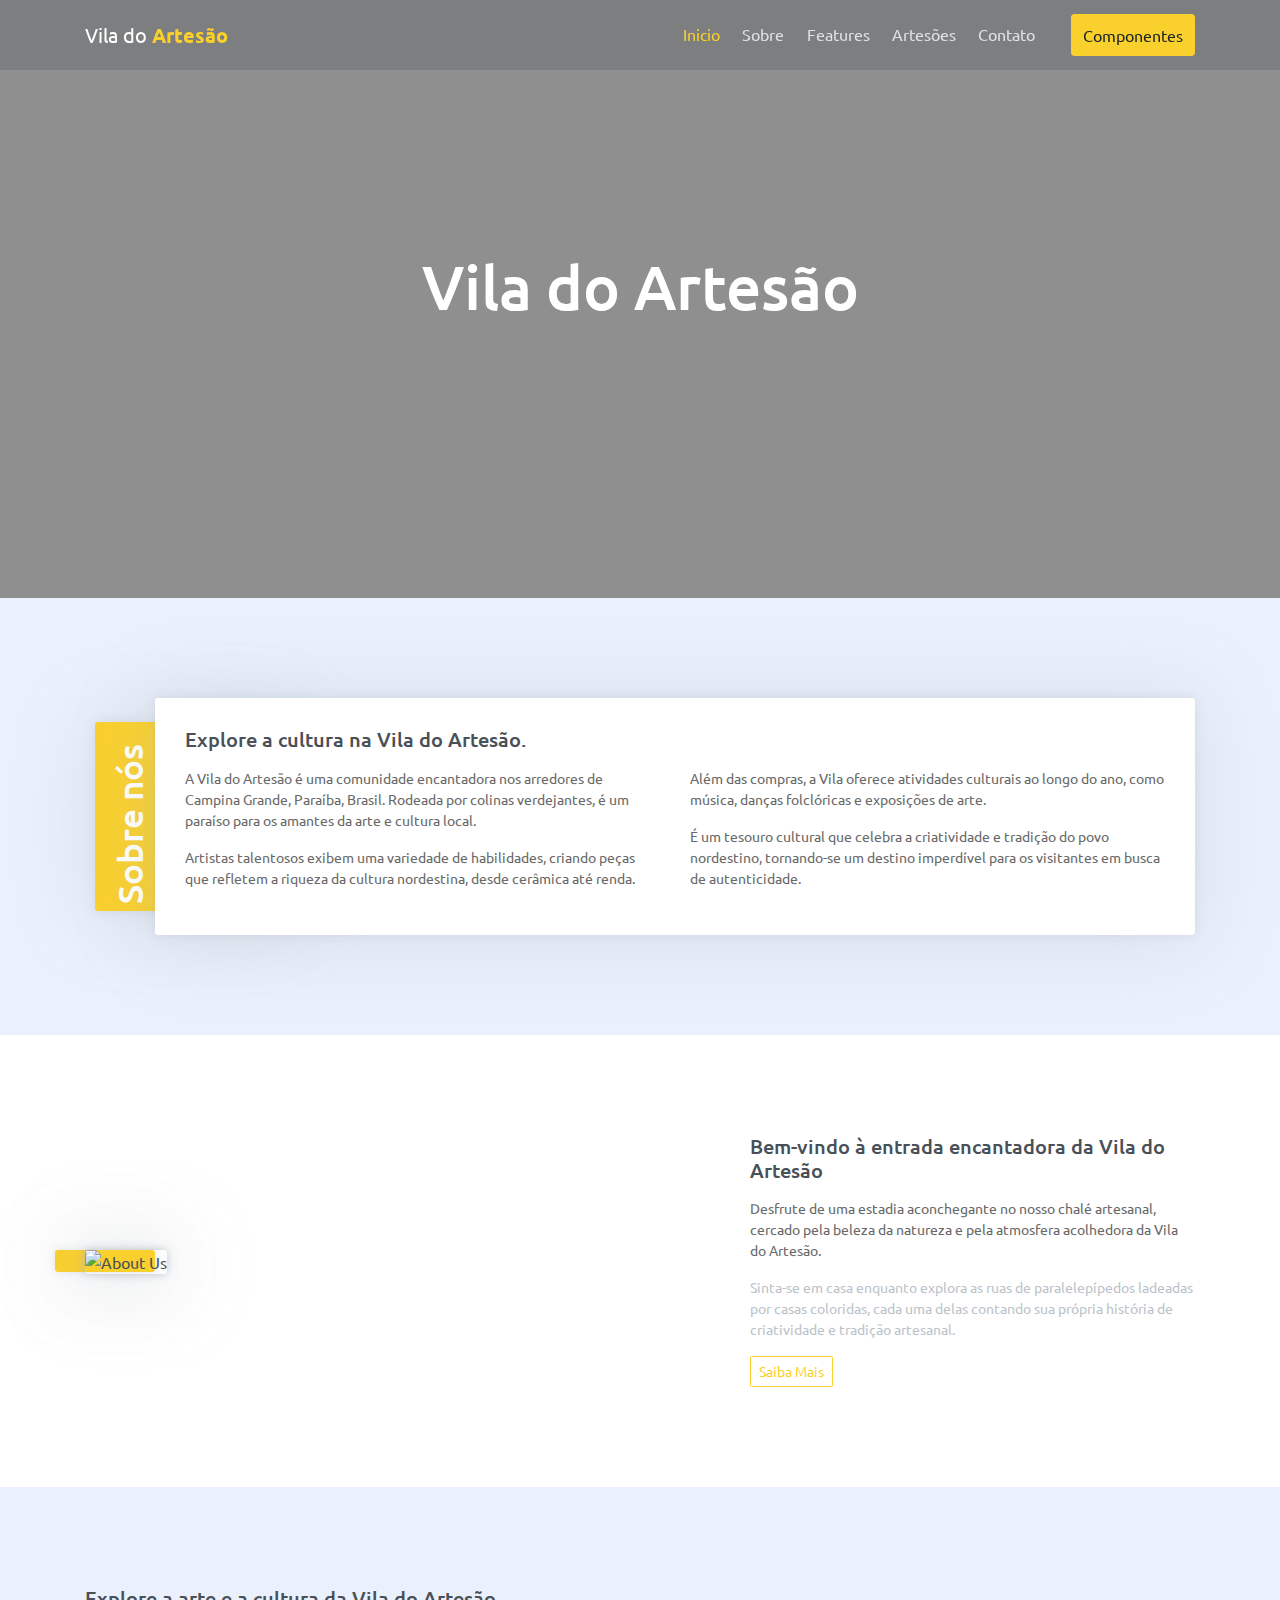
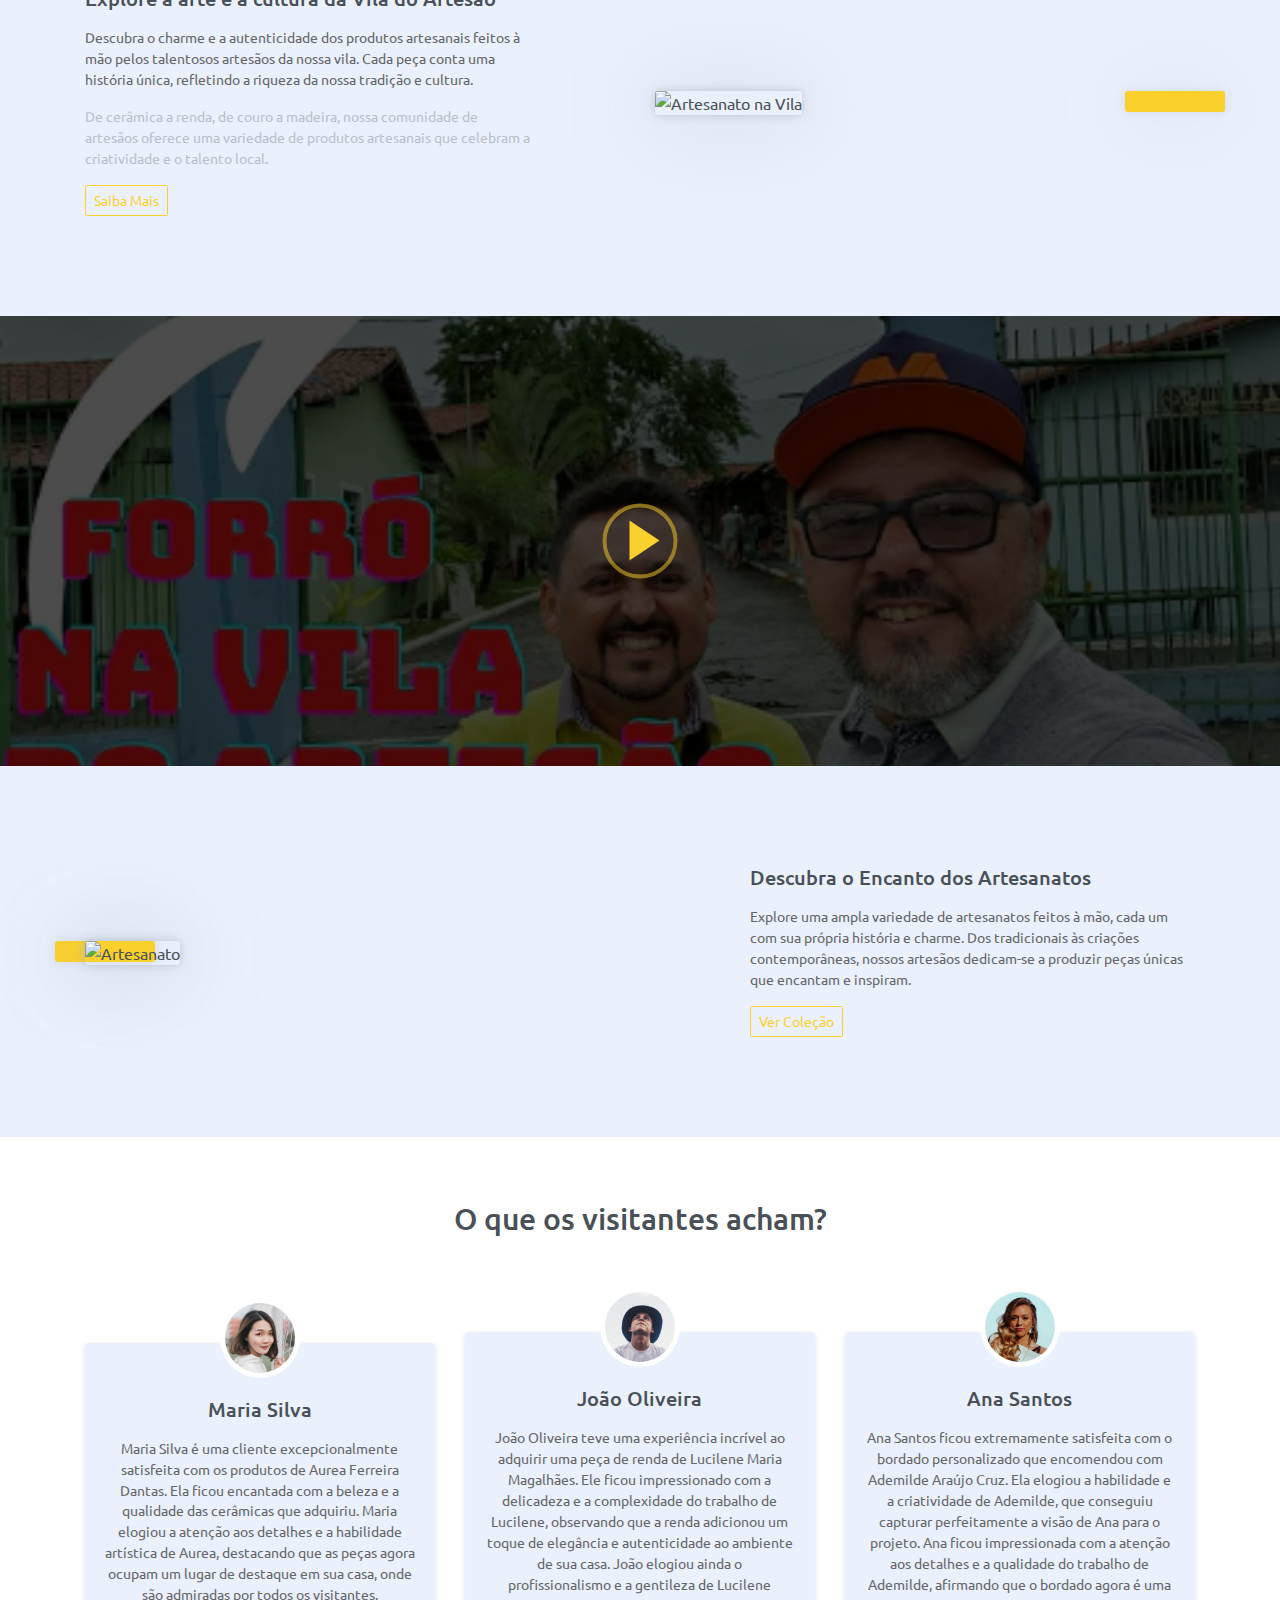
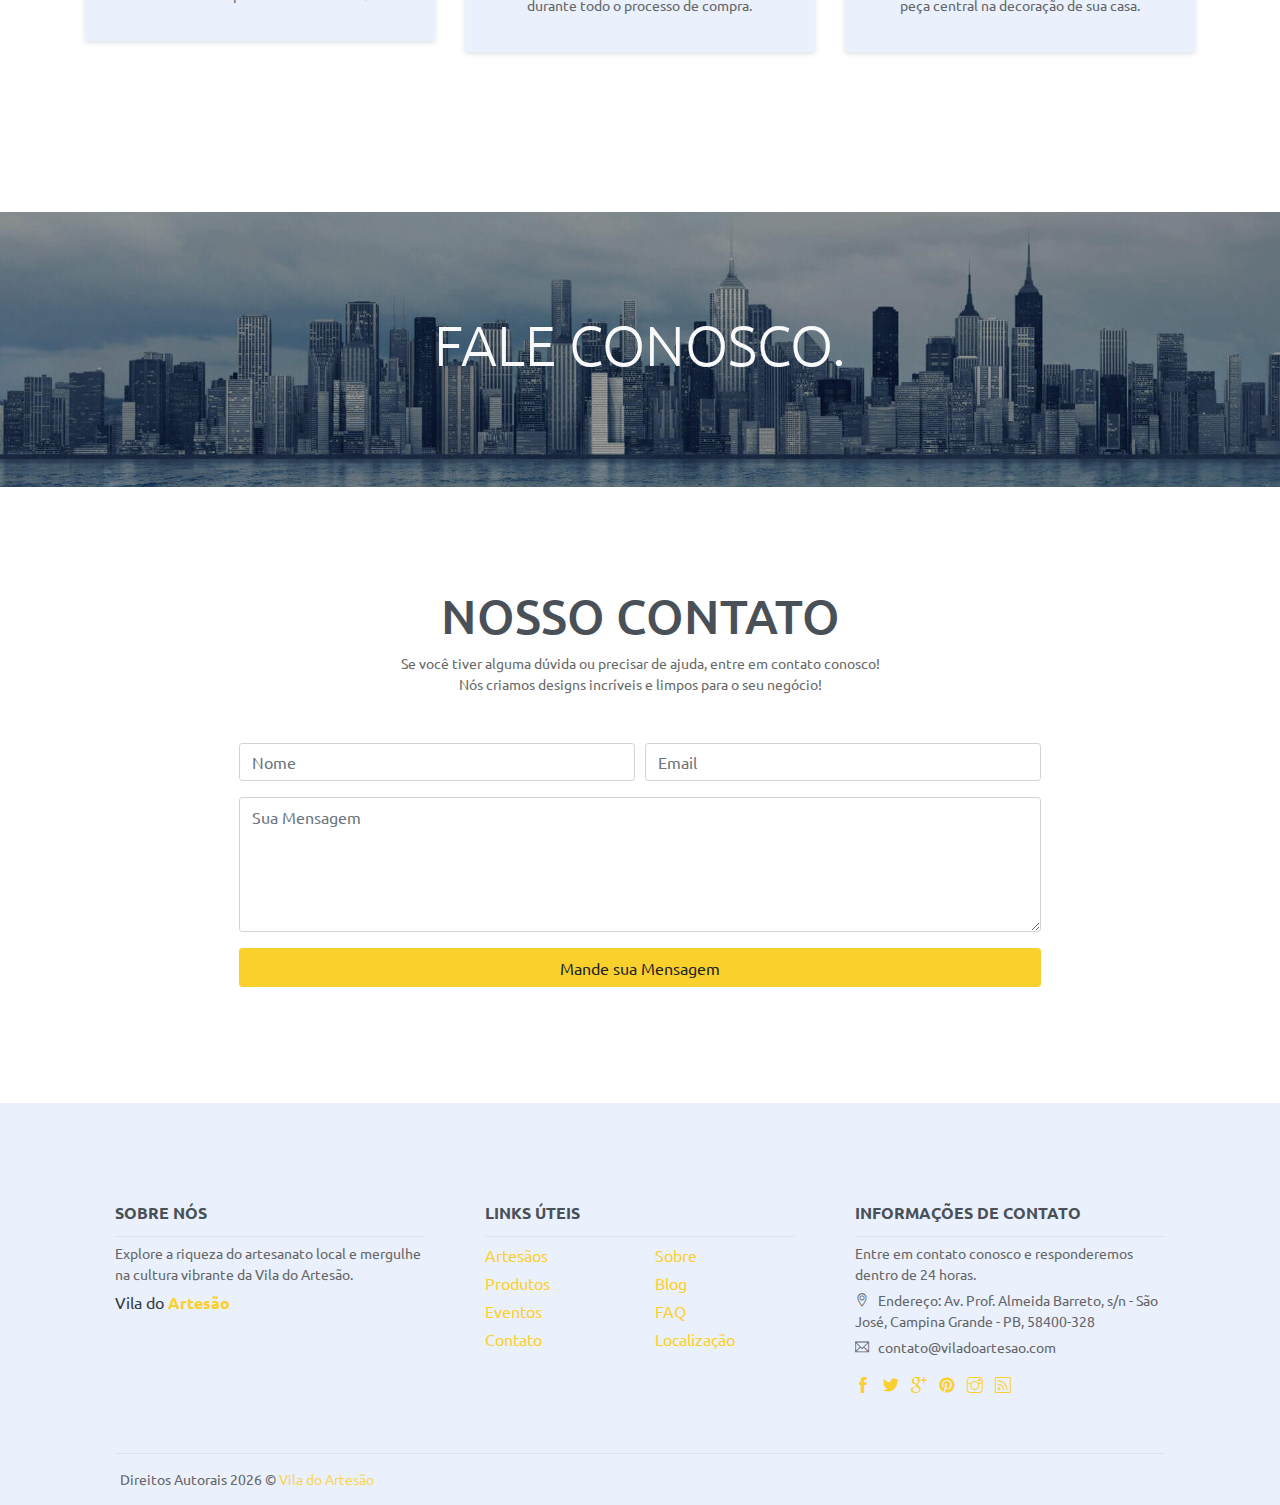
==== commit 78788990: "Descrição do commit" ====
--- a/Codigo/creative-design/public_html/index.html
+++ b/Codigo/creative-design/public_html/index.html
@@ -19,7 +19,7 @@
     <!-- Page Navbar -->
     <nav id="scrollspy" class="navbar page-navbar navbar-light navbar-expand-md fixed-top" data-spy="affix" data-offset-top="20">
         <div class="container">
-            <a class="navbar-brand" href="#"><strong class="text-primary">Creative</strong> <span class="text-dark">Design</span></a>
+            <a class="navbar-brand" href="#"> <span class="text-dark">Vila do </span> <strong class="text-primary">Artesão</strong></a>
             <button class="navbar-toggler" type="button" data-toggle="collapse" data-target="#navbarSupportedContent" aria-controls="navbarSupportedContent" aria-expanded="false" aria-label="Toggle navigation">
                 <span class="navbar-toggler-icon"></span>
             </button>
@@ -27,22 +27,22 @@
             <div class="collapse navbar-collapse" id="navbarSupportedContent">
                 <ul class="navbar-nav ml-auto">
                     <li class="nav-item">
-                        <a class="nav-link" href="#home">Home</a>
-                    </li>
-                    <li class="nav-item">
-                        <a class="nav-link" href="#about">About</a>
+                        <a class="nav-link" href="#home">Inicio</a>
+                    </li>
+                    <li class="nav-item">
+                        <a class="nav-link" href="#about">Sobre</a>
                     </li>
                     <li class="nav-item">
                         <a class="nav-link" href="#features">Features</a>
                     </li>
                     <li class="nav-item">
-                        <a class="nav-link" href="#testmonial">Testmonial</a>
-                    </li>
-                    <li class="nav-item">
-                        <a class="nav-link" href="#contact">Contact</a>
+                        <a class="nav-link" href="#testmonial">Artesões</a>
+                    </li>
+                    <li class="nav-item">
+                        <a class="nav-link" href="#contact">Contato</a>
                     </li>
                     <li class="nav-item ml-md-4">
-                        <a class="nav-link btn btn-primary" href="components.html">Components</a>
+                        <a class="nav-link btn btn-primary" href="components.html">Componentes</a>
                     </li>
                 </ul>
             </div>
@@ -53,9 +53,7 @@
     <header id="home" class="header">
         <div class="overlay"></div>
         <div class="header-content">
-            <p>Lorem ipsum dolor sit amet.</p>
-            <h6>Creative Design</h6> 
-            <button class="btn btn-outline-light">Download Now</button> 
+            <h6>Vila do Artesão</h6> 
         </div>      
     </header><!-- End of Page Header -->    
     
@@ -65,24 +63,21 @@
         <div class="container">
             <!-- About wrapper -->
             <div class="about-wrapper">
-                <div class="after"><h1>About Us</h1></div>
+                <div class="after"><h1>Sobre nós</h1></div>
                 <div class="content">
-                    <h5 class="title mb-3">Lorem ipsum dolor sit.</h5>
+                    <h5 class="title mb-3">Explore a cultura na Vila do Artesão.</h5>
                     <!-- row -->
                     <div class="row">
                         <div class="col">
-                            <p>Lorem ipsum dolor sit amet, consectetur adipisicing elit. Assumenda soluta nisi cumque nostrum porro repellat iusto neque quos asperiores, aliquam.</p>
-                            <p><b>Adipisicing elit. Modi similique  iusto voluptatibus sint.</b></p>                        
-                            <p>Lorem ipsum dolor sit amet, consectetur adipisicing elit. Distinctio dignissimos modi molestias voluptas possimus perferendis saepe soluta accusantium, obcaecati neque quas ducimus, alias labore nesciunt atque ab voluptatibus quis! Molestiae dicta reprehenderit, quod laborum voluptatem laboriosam! Sapiente vel, fugiat voluptates.</p>
-                            <p>Lorem ipsum dolor sit amet, consectetur adipisicing elit. Dolorem, quis!</p>
+                            <p>A Vila do Artesão é uma comunidade encantadora nos arredores de Campina Grande, Paraíba, Brasil. Rodeada por colinas verdejantes, é um paraíso para os amantes da arte e cultura local.</p>
+                            <p>Artistas talentosos exibem uma variedade de habilidades, criando peças que refletem a riqueza da cultura nordestina, desde cerâmica até renda.</p>
                         </div>
                         <div class="col">
-                            <p>Lorem ipsum dolor sit amet, consectetur adipisicing elit. Assumenda soluta nisi cumque nostrum porro repellat iusto neque quos asperiores, aliquam.</p>
-                            <p>Lorem ipsum dolor sit amet, consectetur adipisicing elit. Dolorem, quis!</p>
-                            <p>Lorem ipsum dolor sit amet, consectetur adipisicing elit. Distinctio dignissimos modi molestias voluptas possimus perferendis saepe soluta accusantium, obcaecati neque quas ducimus, alias labore nesciunt atque ab voluptatibus quis! Molestiae dicta reprehenderit, quod laborum voluptatem laboriosam! Sapiente vel, fugiat voluptates.</p>
+                            <p>Além das compras, a Vila oferece atividades culturais ao longo do ano, como música, danças folclóricas e exposições de arte.</p>
+                            <p>É um tesouro cultural que celebra a criatividade e tradição do povo nordestino, tornando-se um destino imperdível para os visitantes em busca de autenticidade.</p>
                         </div>
+                        
                     </div><!-- End of Row -->                   
-                    <a href="javascript:void(0)">Read More...</a>
                 </div>
             </div><!-- End of About Wrapper -->         
         </div>  <!-- End of Container-->        
@@ -98,115 +93,122 @@
                 <div class="col-md-6">
                     <div class="img-wrapper">
                         <div class="after"></div>
-                        <img src="assets/imgs/img-1.jpg" class="w-100" alt="About Us">
+                        <img src="https://www.portaldacapital.com/wp-content/uploads/2020/12/vila-do-artesao-campina-grande.jpg" class="w-100" alt="About Us">
                     </div>
                 </div>
                 <div class="col-md-5">
-                    <h6 class="title mb-3">Lorem ipsum dolor sit amet, consectetur.</h6>
+                    <h6 class="title mb-3">Bem-vindo à entrada encantadora da Vila do Artesão</h6>
                     
-                    <p>Lorem ipsum dolor sit amet, consectetur adipisicing elit. Quae autem rem impedit molestiae hic ducimus, consequuntur ullam dolorem quaerat beatae labore explicabo, sint laboriosam aperiam nihil inventore facilis. Quasi, facilis.</p>
-                    <p class="text-muted">Lorem ipsum dolor sit amet, consectetur adipisicing elit. Consequuntur, amet!</p>
-                    <button class="btn btn-outline-primary btn-sm">Learn More</button>
-                </div>
+                    <p>Desfrute de uma estadia aconchegante no nosso chalé artesanal, cercado pela beleza da natureza e pela atmosfera acolhedora da Vila do Artesão.</p>
+                    <p class="text-muted">Sinta-se em casa enquanto explora as ruas de paralelepípedos ladeadas por casas coloridas, cada uma delas contando sua própria história de criatividade e tradição artesanal.</p>
+                    <button class="btn btn-outline-primary btn-sm">Saiba Mais</button>
+                </div>
+                
             </div>
             <!-- End of Row -->
         </div>  
         <!-- End of Container -->
     </section><!-- End of Section -->   
 
-    <!-- section -->
-    <section>
-        <!-- Container -->
-        <div class="container">
-            <!-- Row -->
-            <div class="row justify-content-between align-items-center">                
-                <div class="col-md-5">
-                    <h6 class="title mb-3">Lorem ipsum dolor sit amet, consectetur.</h6>
-                    <p>Lorem ipsum dolor sit amet, consectetur adipisicing elit. Quae autem rem impedit molestiae hic ducimus, consequuntur ullam dolorem quaerat beatae labore explicabo, sint laboriosam aperiam nihil inventore facilis. Quasi, facilis.</p>
-                    <p class="text-muted">Lorem ipsum dolor sit amet, consectetur adipisicing elit. Consequuntur, amet!</p>
-                    <button class="btn btn-outline-primary btn-sm">Learn More</button>
-
-                </div>
-                <div class="col-md-6">
-                    <div class="img-wrapper">
-                        <div class="after right"></div>
-                        <img src="assets/imgs/img-2.jpg" class="w-100" alt="About Us">
-                    </div>                      
-                </div>
-            </div><!-- End of Row -->           
-        </div><!-- End of Container-->      
-    </section><!-- End of Section -->
-    
-
-    <!-- Features Section -->
-    <section class="has-bg-img" id="features">
-        <div class="overlay"></div>
-        <!-- Button trigger modal -->
-        <a data-toggle="modal" href="#exampleModalCenter">
-            <i></i>
-        </a>
-
-        <!-- Modal -->
-        <div class="modal fade" id="exampleModalCenter" tabindex="-1" role="dialog" aria-labelledby="exampleModalCenterTitle" aria-hidden="true">
-            <div class="modal-dialog modal-dialog-centered modal-lg" role="document">
-                <div class="modal-content">
-                     <iframe width="100%" height="450px" class="border-0" 
-                    src="https://www.youtube.com/embed/tgbNyZ7vqY?controls=0">
-                    </iframe>
-                </div>
-            </div>
-        </div><!-- End of Modal -->     
-    </section><!-- End of features Section -->  
-
-    <!-- Section -->
-    <section>
-        <!-- Container -->
-        <div class="container">
-            <!-- Row -->
-            <div class="row justify-content-between align-items-center">
-                <div class="col-md-6">
-                    <div class="img-wrapper">
-                        <div class="after"></div>
-                        <img src="assets/imgs/img-3.jpg" class="w-100" alt="About us">
-                    </div>
-                </div>
-                <div class="col-md-5">
-                    <h6 class="title mb-3">Lorem ipsum dolor sit amet, consectetur.</h6>
-                    
-                    <p>Lorem ipsum dolor sit amet, consectetur adipisicing elit. Quae autem rem impedit molestiae hic ducimus, consequuntur ullam dolorem quaerat beatae labore explicabo, sint laboriosam aperiam nihil inventore facilis. Quasi, facilis.</p>
-                    <p class="text-muted">Lorem ipsum dolor sit amet, consectetur adipisicing elit. Consequuntur, amet!</p>
-                    <button class="btn btn-outline-primary btn-sm">Learn More</button>
-                </div>
-            </div><!-- End of Row -->           
-        </div><!-- End of Container-->      
-    </section><!-- End of Section -->   
+<!-- section -->
+<section>
+    <!-- Container -->
+    <div class="container">
+        <!-- Row -->
+        <div class="row justify-content-between align-items-center">                
+            <div class="col-md-5">
+                <h6 class="title mb-3">Explore a arte e a cultura da Vila do Artesão</h6>
+                <p>Descubra o charme e a autenticidade dos produtos artesanais feitos à mão pelos talentosos artesãos da nossa vila. Cada peça conta uma história única, refletindo a riqueza da nossa tradição e cultura.</p>
+                <p class="text-muted">De cerâmica a renda, de couro a madeira, nossa comunidade de artesãos oferece uma variedade de produtos artesanais que celebram a criatividade e o talento local.</p>
+                <button class="btn btn-outline-primary btn-sm">Saiba Mais</button>
+            </div>
+            <div class="col-md-6">
+                <div class="img-wrapper">
+                    <div class="after right"></div>
+                    <img src="https://amde.campinagrande.pb.gov.br/wp-content/uploads/2023/06/vila-do-artesao-tera-projeto-mensal-com-oficinas-exposicoes-e-musica-620bd65dbda00.jpg" class="w-100" alt="Artesanato na Vila">
+                </div>                      
+            </div>
+        </div><!-- End of Row -->           
+    </div><!-- End of Container-->      
+</section><!-- End of Section -->
+
+    
+<!-- Features Section -->
+<section class="has-bg-img" id="features">
+    <div class="overlay"></div>
+    <!-- Button trigger modal -->
+    <a data-toggle="modal" href="#exampleModalCenter">
+        <i></i>
+    </a>
+
+    <!-- Modal -->
+    <div class="modal fade" id="exampleModalCenter" tabindex="-1" role="dialog" aria-labelledby="exampleModalCenterTitle" aria-hidden="true">
+        <div class="modal-dialog modal-dialog-centered modal-lg" role="document">
+            <div class="modal-content">
+                <iframe width="100%" height="450px" class="border-0" 
+                    src="https://www.youtube.com/embed/b945tmNMhF8" title="Conheça a Vila do Artesão em Campina Grande" frameborder="0" allow="accelerometer; autoplay; clipboard-write; encrypted-media; gyroscope; picture-in-picture; web-share" referrerpolicy="strict-origin-when-cross-origin" allowfullscreen>
+                </iframe>
+            </div>
+        </div>
+    </div><!-- End of Modal -->     
+</section><!-- End of features Section -->
+
+
+<!-- Seção de Artesanatos -->
+<section>
+    <!-- Container -->
+    <div class="container">
+        <!-- Linha -->
+        <div class="row justify-content-between align-items-center">
+            <div class="col-md-6">
+                <!-- Wrapper da Imagem -->
+                <div class="img-wrapper">
+                    <div class="after"></div>
+                    <!-- Substitua a imagem abaixo pela imagem do artesanato -->
+                    <img src="https://lh3.googleusercontent.com/proxy/[base64]" class="w-100" alt="Artesanato">
+                </div>
+            </div>
+            <div class="col-md-5">
+                <!-- Título -->
+                <h6 class="title mb-3">Descubra o Encanto dos Artesanatos</h6>
+                
+                <!-- Descrição -->
+                <p>Explore uma ampla variedade de artesanatos feitos à mão, cada um com sua própria história e charme. Dos tradicionais às criações contemporâneas, nossos artesãos dedicam-se a produzir peças únicas que encantam e inspiram.</p>
+                
+                <!-- Botão de Saiba Mais -->
+                <button class="btn btn-outline-primary btn-sm">Ver Coleção</button>
+            </div>
+        </div><!-- Fim da Linha -->           
+    </div><!-- Fim do Container-->      
+</section><!-- Fim da Seção de Artesanatos -->
+
 
     <!-- Testmonial Section -->
     <section class="text-center pt-5" id="testmonial">
         <!-- Container -->
         <div class="container">
-            <h3 class="mt-3 mb-5 pb-5">What our Client says</h3>
+            <h3 class="mt-3 mb-5 pb-5">O que os visitantes acham?</h3>
             <!-- Row -->
             <div class="row">
                 <div class="col-sm-10 col-md-4 m-auto">
                     <div class="testmonial-wrapper">
                         <img src="assets/imgs/avatar1.jpg" alt="Client Image">
-                        <h6 class="title mb-3">Adell Smith</h6>
-                        <p>Lorem ipsum dolor sit amet, consectetur adipisicing elit. Praesentium voluptates voluptatem eum nisi cumque veniam est id reprehenderit atque rerum, cum sit perspiciatis, harum cupiditate nostrum quibusdam perferendis accusamus, illo.</p>
+                        <h6 class="title mb-3">Maria Silva</h6>
+                        <p>Maria Silva é uma cliente excepcionalmente satisfeita com os produtos de Aurea Ferreira Dantas. Ela ficou encantada com a beleza e a qualidade das cerâmicas que adquiriu. Maria elogiou a atenção aos detalhes e a habilidade artística de Aurea, destacando que as peças agora ocupam um lugar de destaque em sua casa, onde são admiradas por todos os visitantes.</p>
                     </div>
                 </div>
                 <div class="col-sm-10 col-md-4 m-auto">
                     <div class="testmonial-wrapper">
                         <img src="assets/imgs/avatar2.jpg" alt="Client Image">
-                        <h6 class="title mb-3">John Doe</h6>
-                        <p>Lorem ipsum dolor sit amet, consectetur adipisicing elit. Praesentium voluptates voluptatem eum nisi cumque veniam est id reprehenderit atque rerum, cum sit perspiciatis, harum cupiditate nostrum quibusdam perferendis accusamus, illo.</p>
+                        <h6 class="title mb-3">João Oliveira</h6>
+                        <p>João Oliveira teve uma experiência incrível ao adquirir uma peça de renda de Lucilene Maria Magalhães. Ele ficou impressionado com a delicadeza e a complexidade do trabalho de Lucilene, observando que a renda adicionou um toque de elegância e autenticidade ao ambiente de sua casa. João elogiou ainda o profissionalismo e a gentileza de Lucilene durante todo o processo de compra.</p>
                     </div>
                 </div>
                 <div class="col-sm-10 col-md-4 m-auto">
                     <div class="testmonial-wrapper">
                         <img src="assets/imgs/avatar3.jpg" alt="Client Image">
-                        <h6 class="title mb-3">Kyle Butler</h6>
-                        <p>Lorem ipsum dolor sit amet, consectetur adipisicing elit. Praesentium voluptates voluptatem eum nisi cumque veniam est id reprehenderit atque rerum, cum sit perspiciatis, harum cupiditate nostrum quibusdam perferendis accusamus, illo.</p>
+                        <h6 class="title mb-3">Ana Santos</h6>
+                        <p>Ana Santos ficou extremamente satisfeita com o bordado personalizado que encomendou com Ademilde Araújo Cruz. Ela elogiou a habilidade e a criatividade de Ademilde, que conseguiu capturar perfeitamente a visão de Ana para o projeto. Ana ficou impressionada com a atenção aos detalhes e a qualidade do trabalho de Ademilde, afirmando que o bordado agora é uma peça central na decoração de sua casa.</p>
                     </div>
                 </div>
             </div><!-- end of Row -->           
@@ -215,7 +217,7 @@
 
     <!-- Section -->
     <section class="has-bg-img text-center text-light height-auto" style="background-image: url(assets/imgs/bg-img-2.jpg)">
-        <h1 class="display-4">LET’S TALK BUSINESS.</h1>
+        <h1 class="display-4">FALE CONOSCO.</h1>
     </section><!-- End of Section -->
     
 
@@ -223,31 +225,30 @@
     <section id="contact" class="text-center">
         <!-- container -->
         <div class="container">
-            <h1>CONTACT US</h1>
-            <p class="mb-5">If you have some Questions or need Help! Please Contact Us! <br> 
-            We make Cool and Clean Design for your Business</p>
+            <h1>NOSSO CONTATO</h1>
+            <p class="mb-5">Se você tiver alguma dúvida ou precisar de ajuda, entre em contato conosco! <br>
+                Nós criamos designs incríveis e limpos para o seu negócio!</p>
             
             <!-- Contact form -->
             <form class="contact-form col-md-11 col-lg-9 mx-auto">
                 <div class="form-row">
                     <div class="col form-group">
-                        <input type="text" class="form-control" placeholder="Name">
+                        <input type="text" class="form-control" placeholder="Nome">
                     </div>
                     <div class="col form-group">
                         <input type="email" class="form-control" placeholder="Email">
                     </div>
                 </div>
                 <div class="form-group">
-                    <textarea name="" id="" cols="30" rows="5" class="form-control" placeholder="Your Message"></textarea>
+                    <textarea name="" id="" cols="30" rows="5" class="form-control" placeholder="Sua Mensagem"></textarea>
                 </div>
                 <div class="form-group">
-                    <input type="submit" class="btn btn-primary btn-block" value="Send Message">
+                    <input type="submit" class="btn btn-primary btn-block" value="Mande sua Mensagem">
                 </div>
             </form><!-- End of Contact form -->         
         </div><!-- End of Container-->      
     </section><!-- End of Contact Section -->   
 
-    <!-- Section -->
     <section class="pb-0">
         <!-- Container -->
         <div class="container">
@@ -255,61 +256,62 @@
             <div class="pre-footer">
                 <ul class="list">
                     <li class="list-head">
-                        <h6 class="font-weight-bold">ABOUT US</h6>
+                        <h6 class="font-weight-bold">SOBRE NÓS</h6>
                     </li>
                     <li class="list-body">
-                        <p>Lorem ipsum dolor sit amet, consectetur adipisicing elit. Beatae nobis fugit maxime deleniti minus optio accusamus, quam maiores explicabo sunt.</p>
-                        <a href="#"><strong class="text-primary">Creative</strong> <span class="text-dark">Design</span></a>
+                        <p>Explore a riqueza do artesanato local e mergulhe na cultura vibrante da Vila do Artesão.</p>
+                        <a href="#"><span class="text-dark">Vila do </span> <strong class="text-primary">Artesão</strong> </a>
                     </li>
                 </ul>
                 <ul class="list">
                     <li class="list-head">
-                        <h6 class="font-weight-bold">USEFUL LINKS</h6>
+                        <h6 class="font-weight-bold">LINKS ÚTEIS</h6>
                     </li>
                     <li class="list-body">
                         <div class="row">
                             <div class="col">
-                                <a href="#">Link 1</a>
-                                <a href="#">Link 2</a>
-                                <a href="#">Link 3</a>
-                                <a href="#">Link 4</a>
+                                <a href="#">Artesãos</a>
+                                <a href="#">Produtos</a>
+                                <a href="#">Eventos</a>
+                                <a href="#">Contato</a>
                             </div>
                             <div class="col">
-                                <a href="#">Link 5</a>
-                                <a href="#">Link 6</a>
-                                <a href="#">Link 7</a>
-                                <a href="#">Link 8</a>
+                                <a href="#">Sobre</a>
+                                <a href="#">Blog</a>
+                                <a href="#">FAQ</a>
+                                <a href="#">Localização</a>
                             </div>
                         </div>
                     </li>
                 </ul>
                 <ul class="list">
                     <li class="list-head">
-                        <h6 class="font-weight-bold">CONTACT INFO</h6>
+                        <h6 class="font-weight-bold">INFORMAÇÕES DE CONTATO</h6>
                     </li>
                     <li class="list-body">
-                        <p>Contact us and we'll get back to you within 24 hours.</p>
-                        <p><i class="ti-location-pin"></i> 12345 Fake ST NoWhere AB Country</p>
-                        <p><i class="ti-email"></i>  info@website.com</p>
+                        <p>Entre em contato conosco e responderemos dentro de 24 horas.</p>
+                        <p><i class="ti-location-pin"></i> Endereço: Av. Prof. Almeida Barreto, s/n - São José, Campina Grande - PB, 58400-328</p>
+                        <p><i class="ti-email"></i>  contato@viladoartesao.com</p>
                         <div class="social-links">
-                            <a href="javascript:void(0)" class="link"><i class="ti-facebook"></i></a>
+                            <a href="https://www.facebook.com/viladoartesaocg/" class="link"><i class="ti-facebook"></i></a>
                             <a href="javascript:void(0)" class="link"><i class="ti-twitter-alt"></i></a>
                             <a href="javascript:void(0)" class="link"><i class="ti-google"></i></a>
                             <a href="javascript:void(0)" class="link"><i class="ti-pinterest-alt"></i></a>
-                            <a href="javascript:void(0)" class="link"><i class="ti-instagram"></i></a>
+                            <a href="https://www.instagram.com/viladoartesaocg/" class="link"><i class="ti-instagram"></i></a>
                             <a href="javascript:void(0)" class="link"><i class="ti-rss"></i></a>
                         </div>
                     </li>
                 </ul> 
             </div><!-- End of Pre footer -->            
-
+    
             <!-- foooter -->
             <footer class="footer">            
-                <p>Copyright <script>document.write(new Date().getFullYear())</script> &copy; <a href="http://www.devcrud.com">DevCRUD</a></p>
+                <p>Direitos Autorais <script>document.write(new Date().getFullYear())</script> &copy; <a href="#">Vila do Artesão</a></p>
             </footer><!-- End of Footer-->  
             
         </div><!--End of Container -->      
     </section><!-- End of Section -->
+    
 
     <!-- core  -->
     <script src="assets/vendors/jquery/jquery-3.4.1.js"></script>
--- a/Codigo/creative-design/public_html/assets/css/creative-design.css
+++ b/Codigo/creative-design/public_html/assets/css/creative-design.css
@@ -11177,7 +11177,7 @@
 }
 
 .header {
-  background: #efefef url(../imgs/header.jpg);
+  background: #efefef url(https://www.portaldacapital.com/wp-content/uploads/2020/12/vila-do-artesao-campina-grande.jpg);
   background-size: cover;
   background-position: center center;
   background-repeat: no-repeat;
